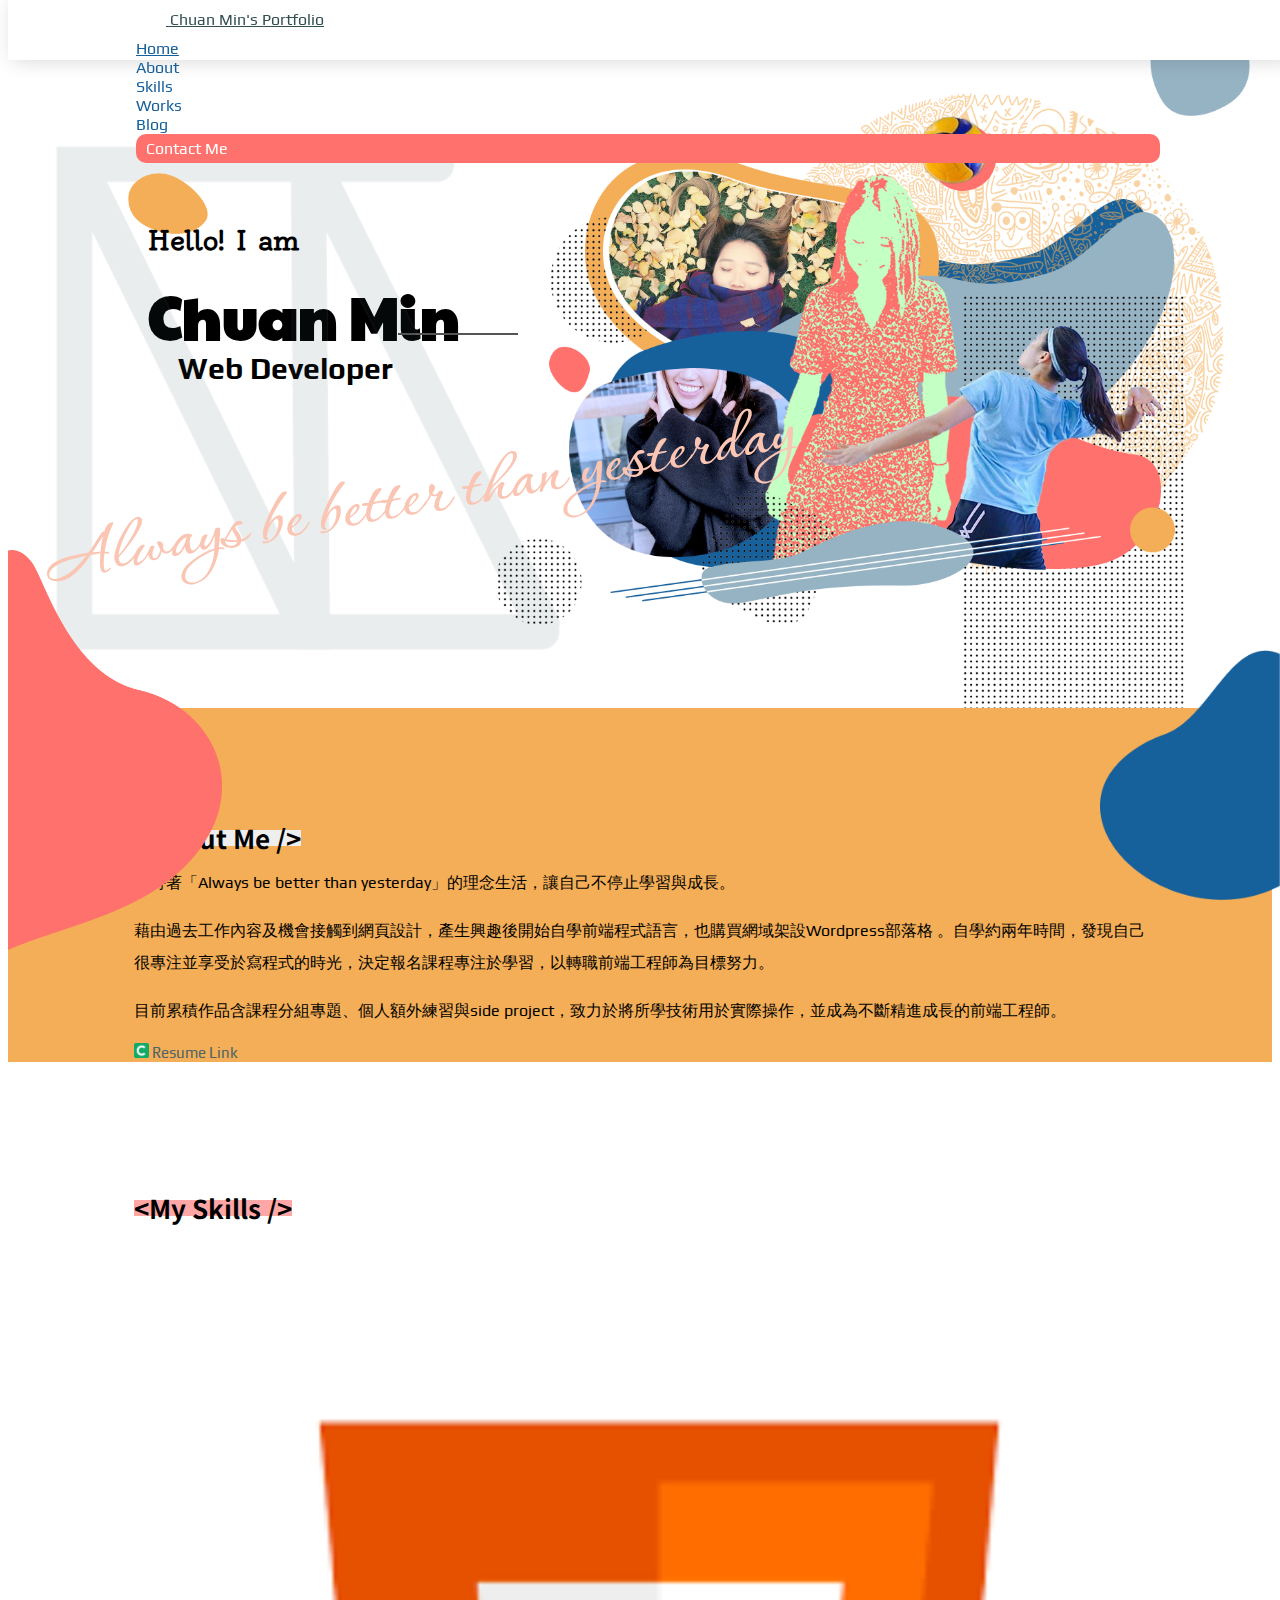
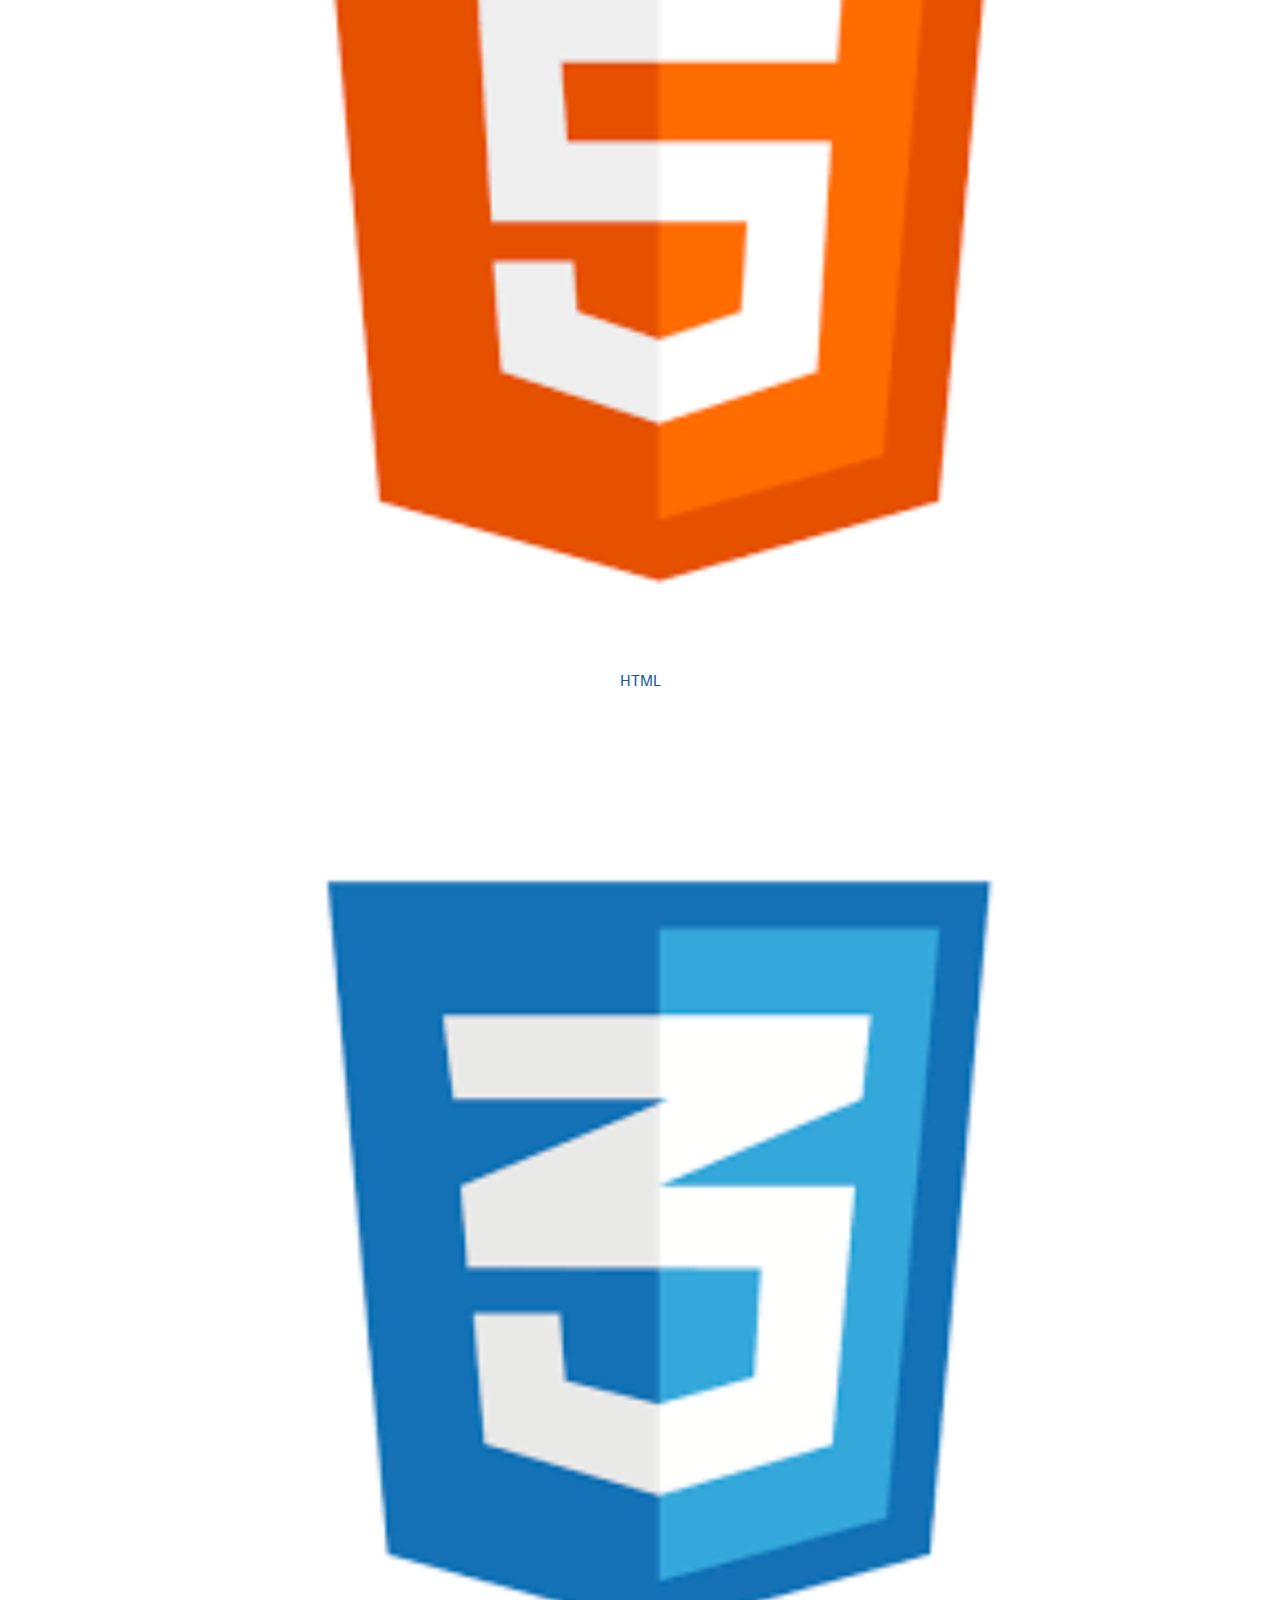
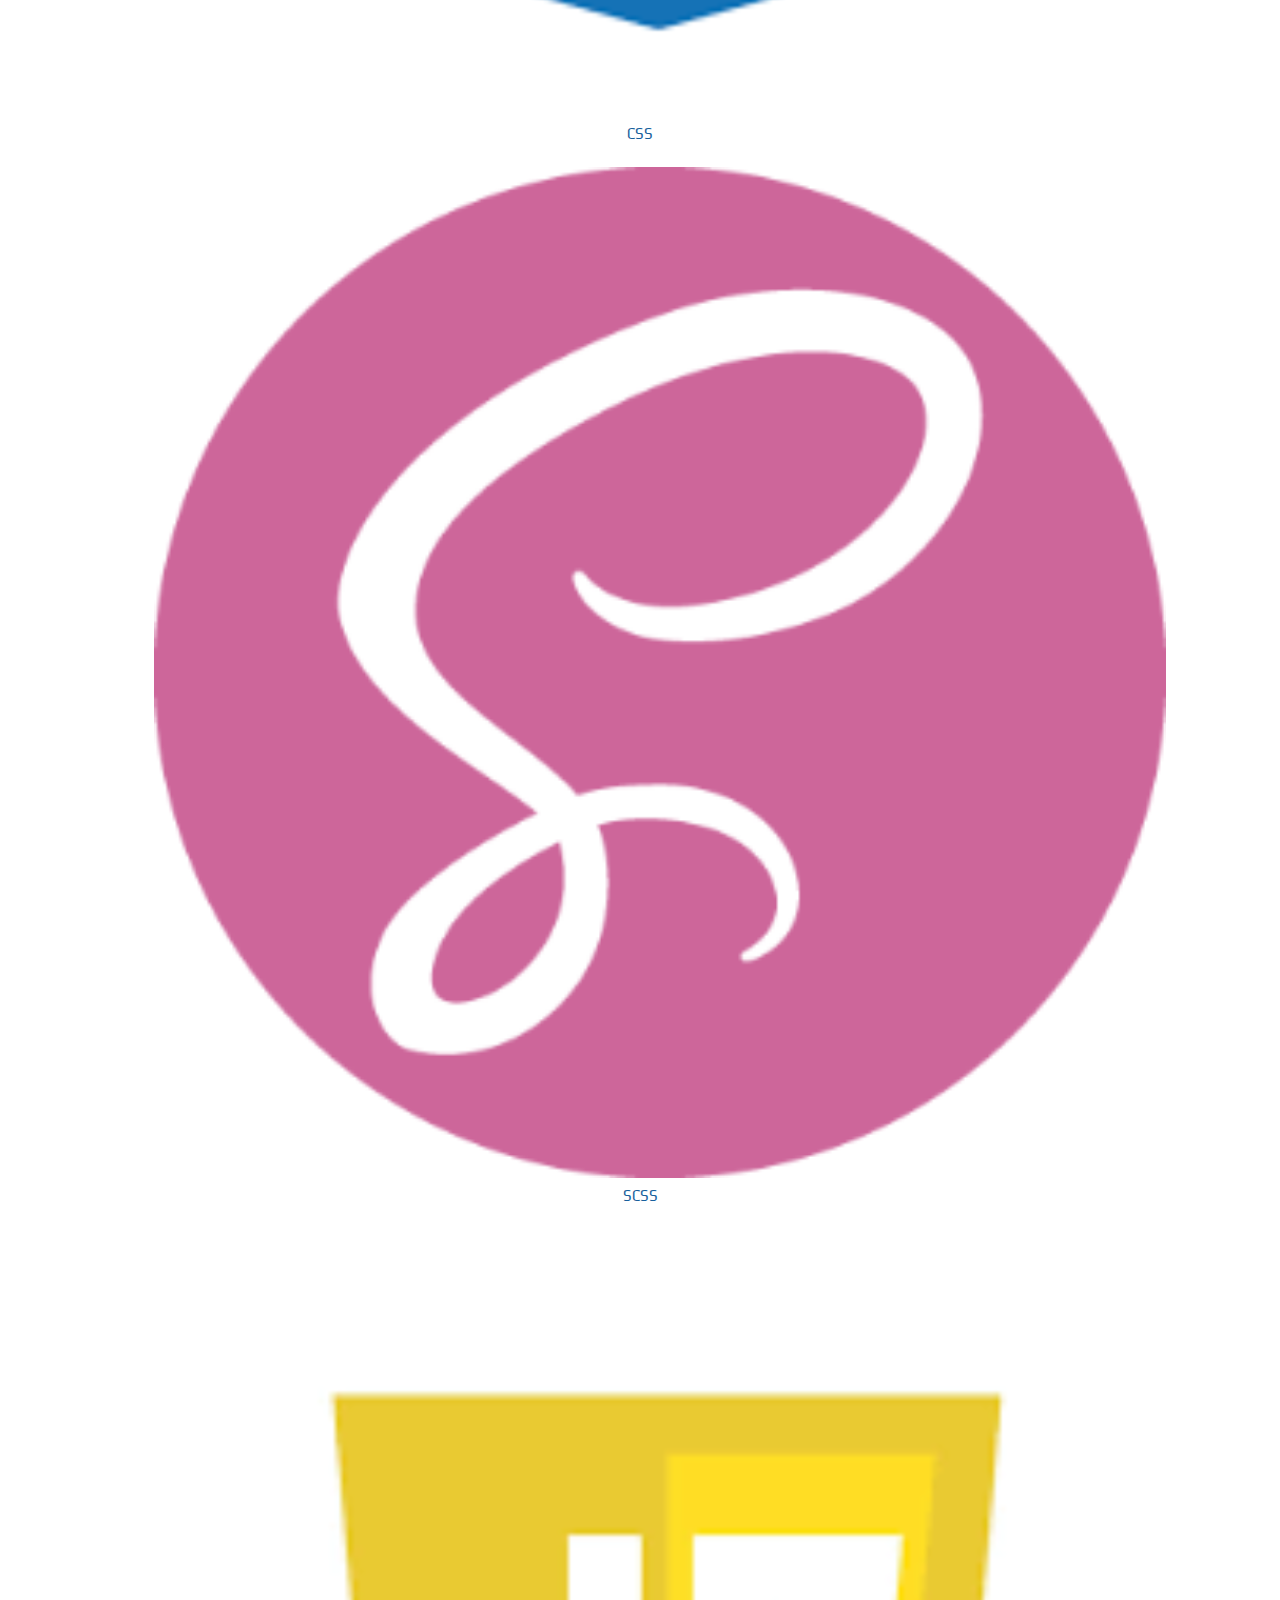
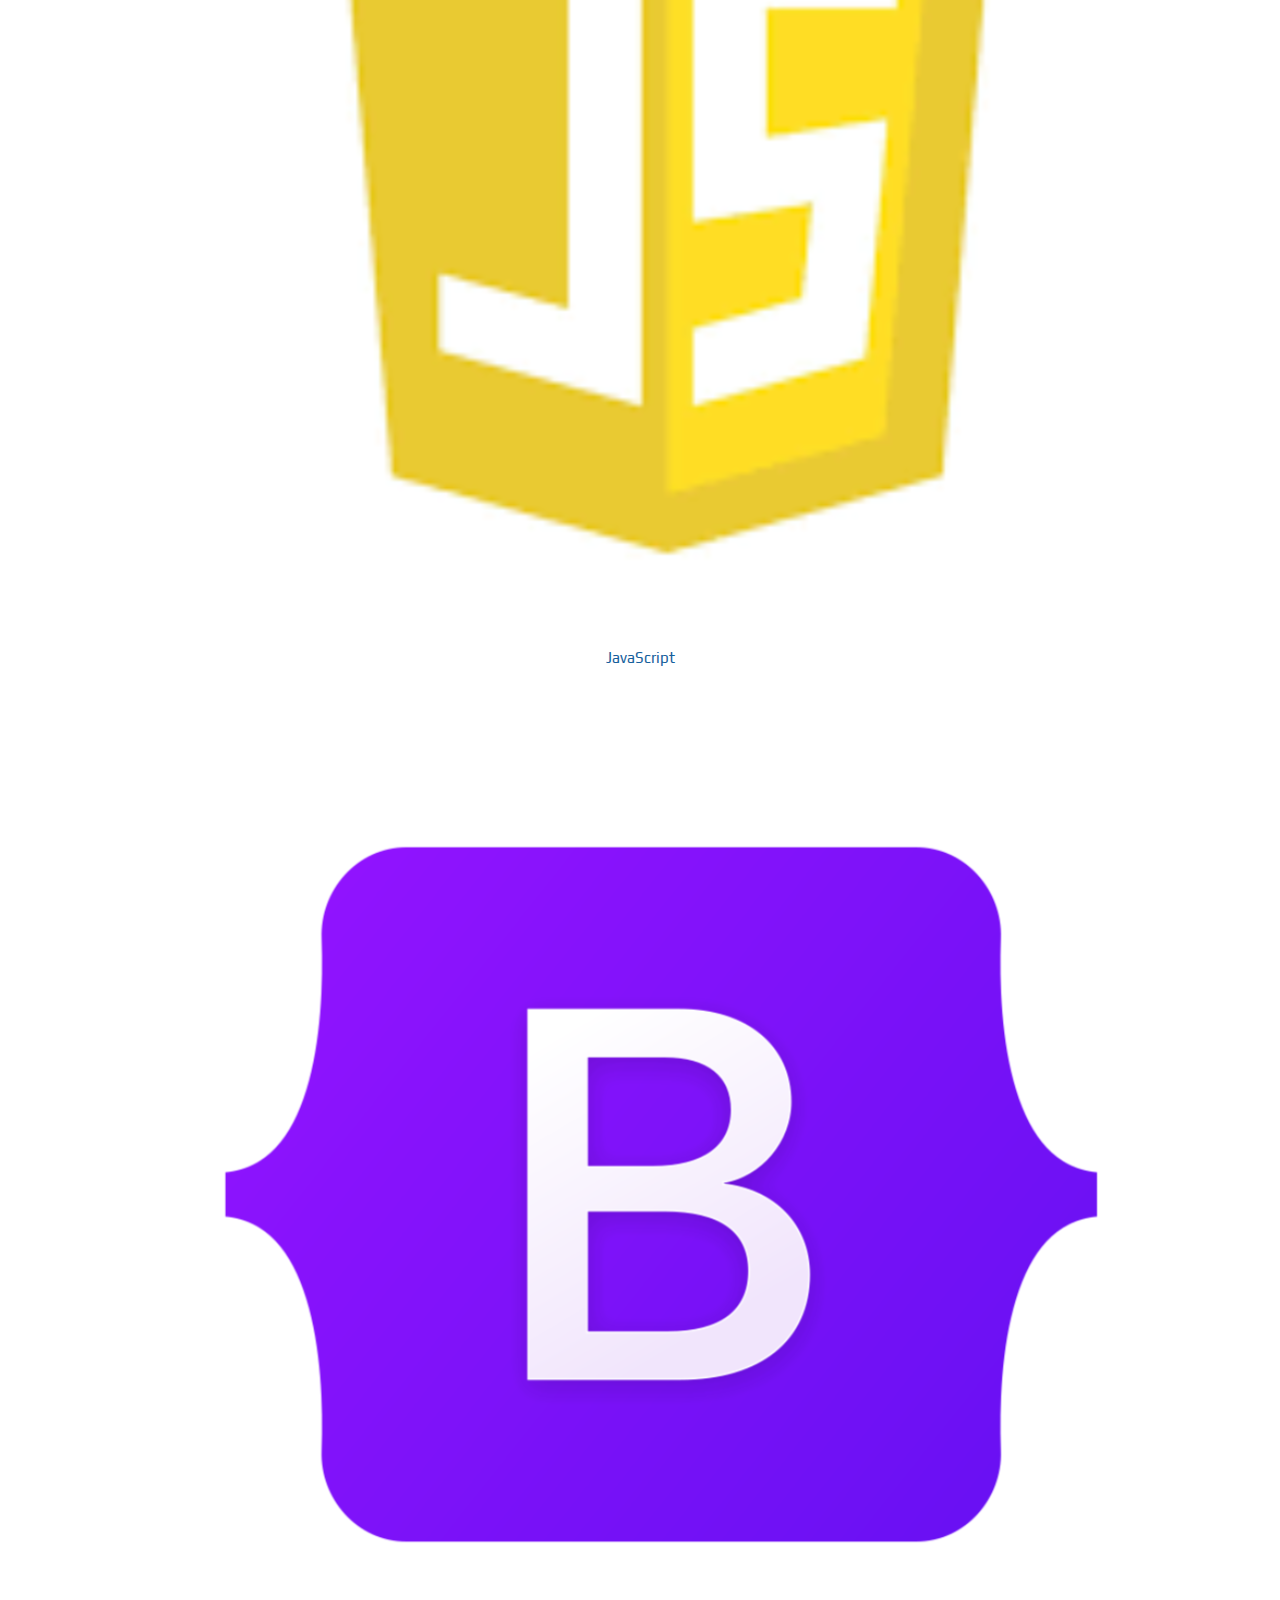
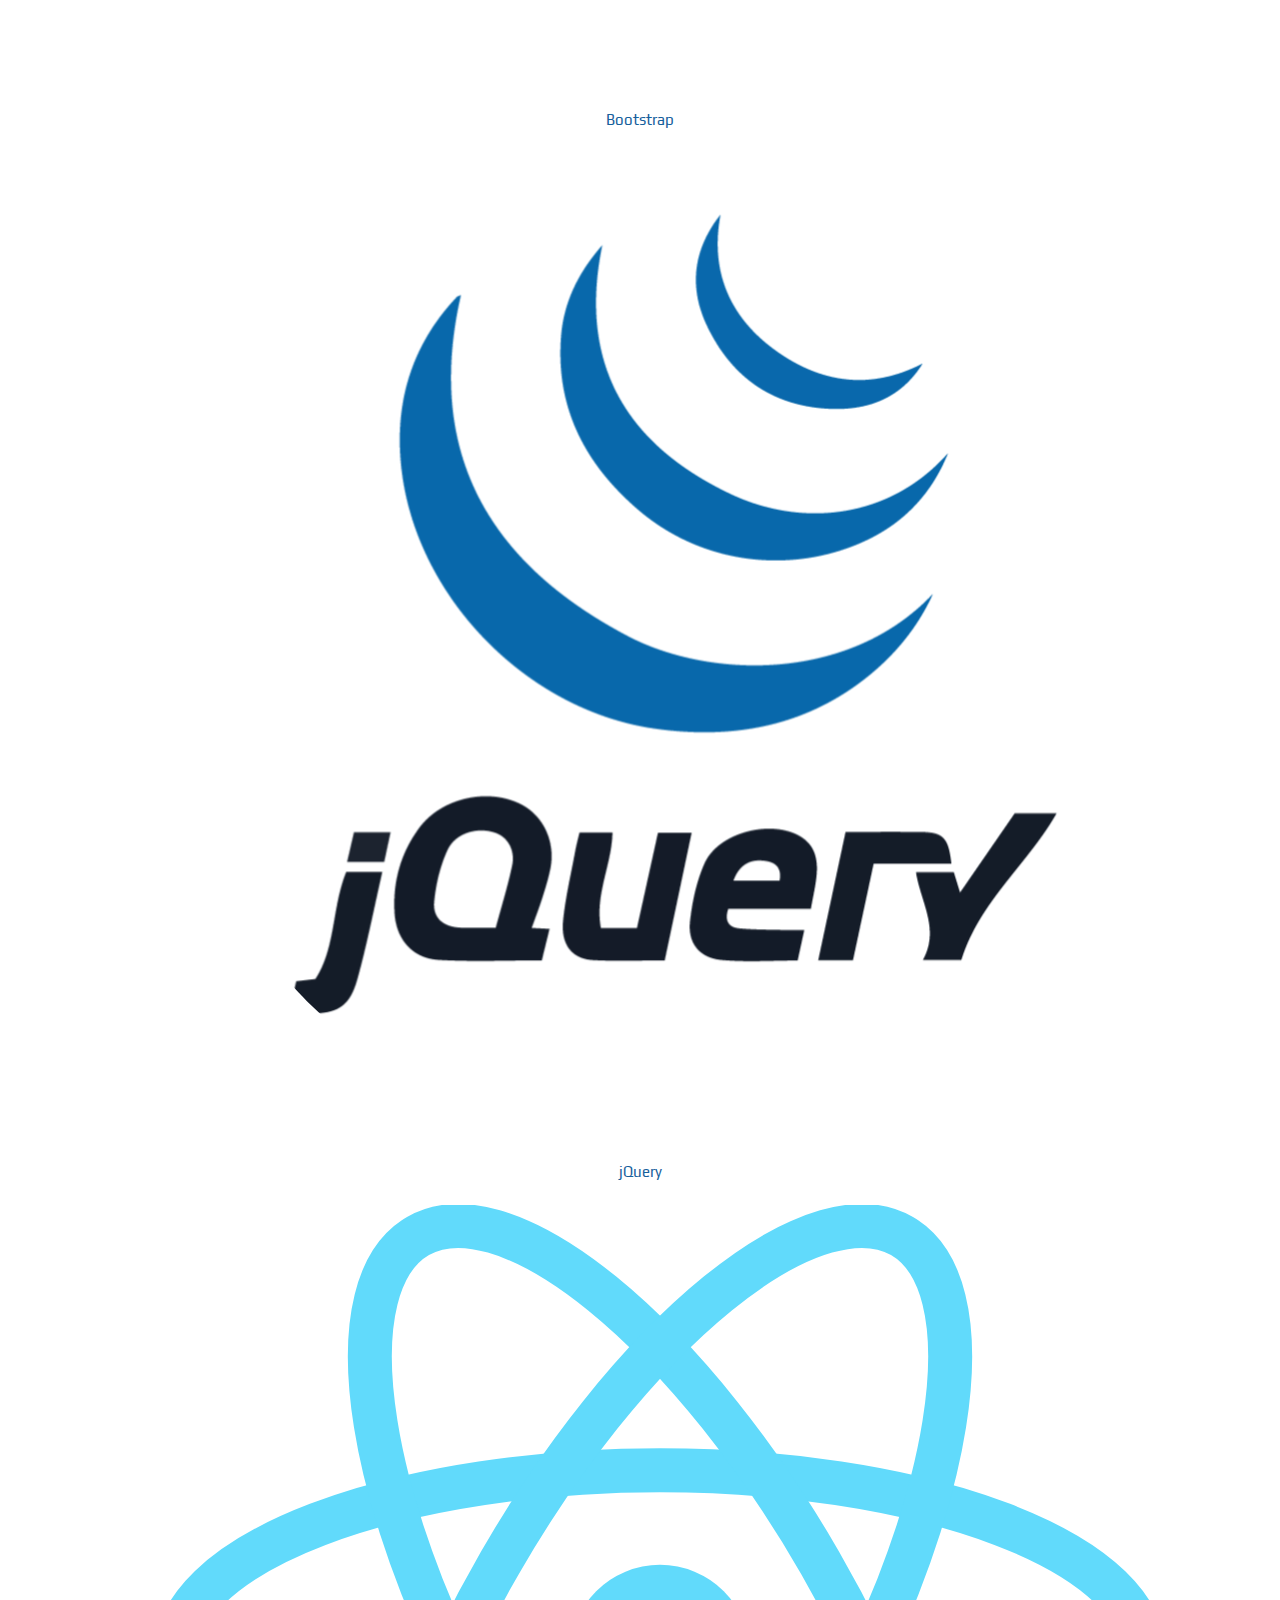
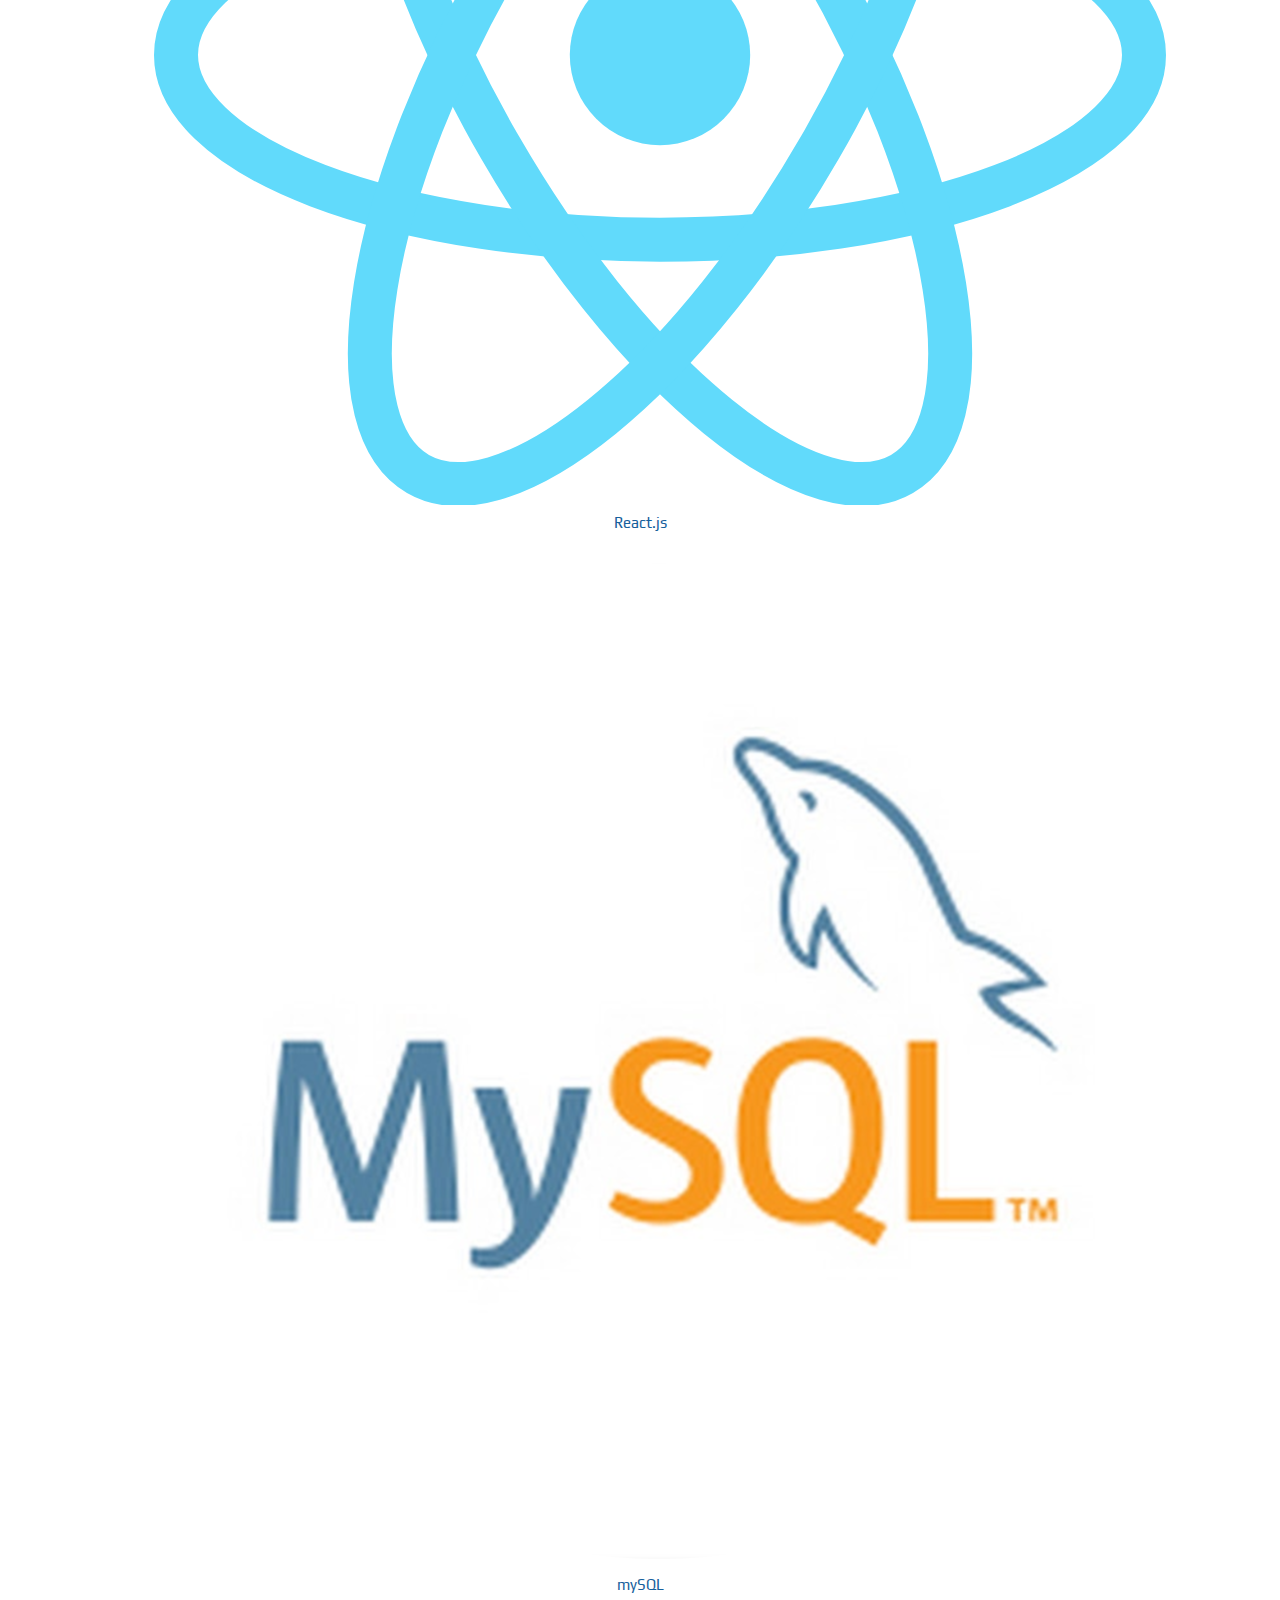
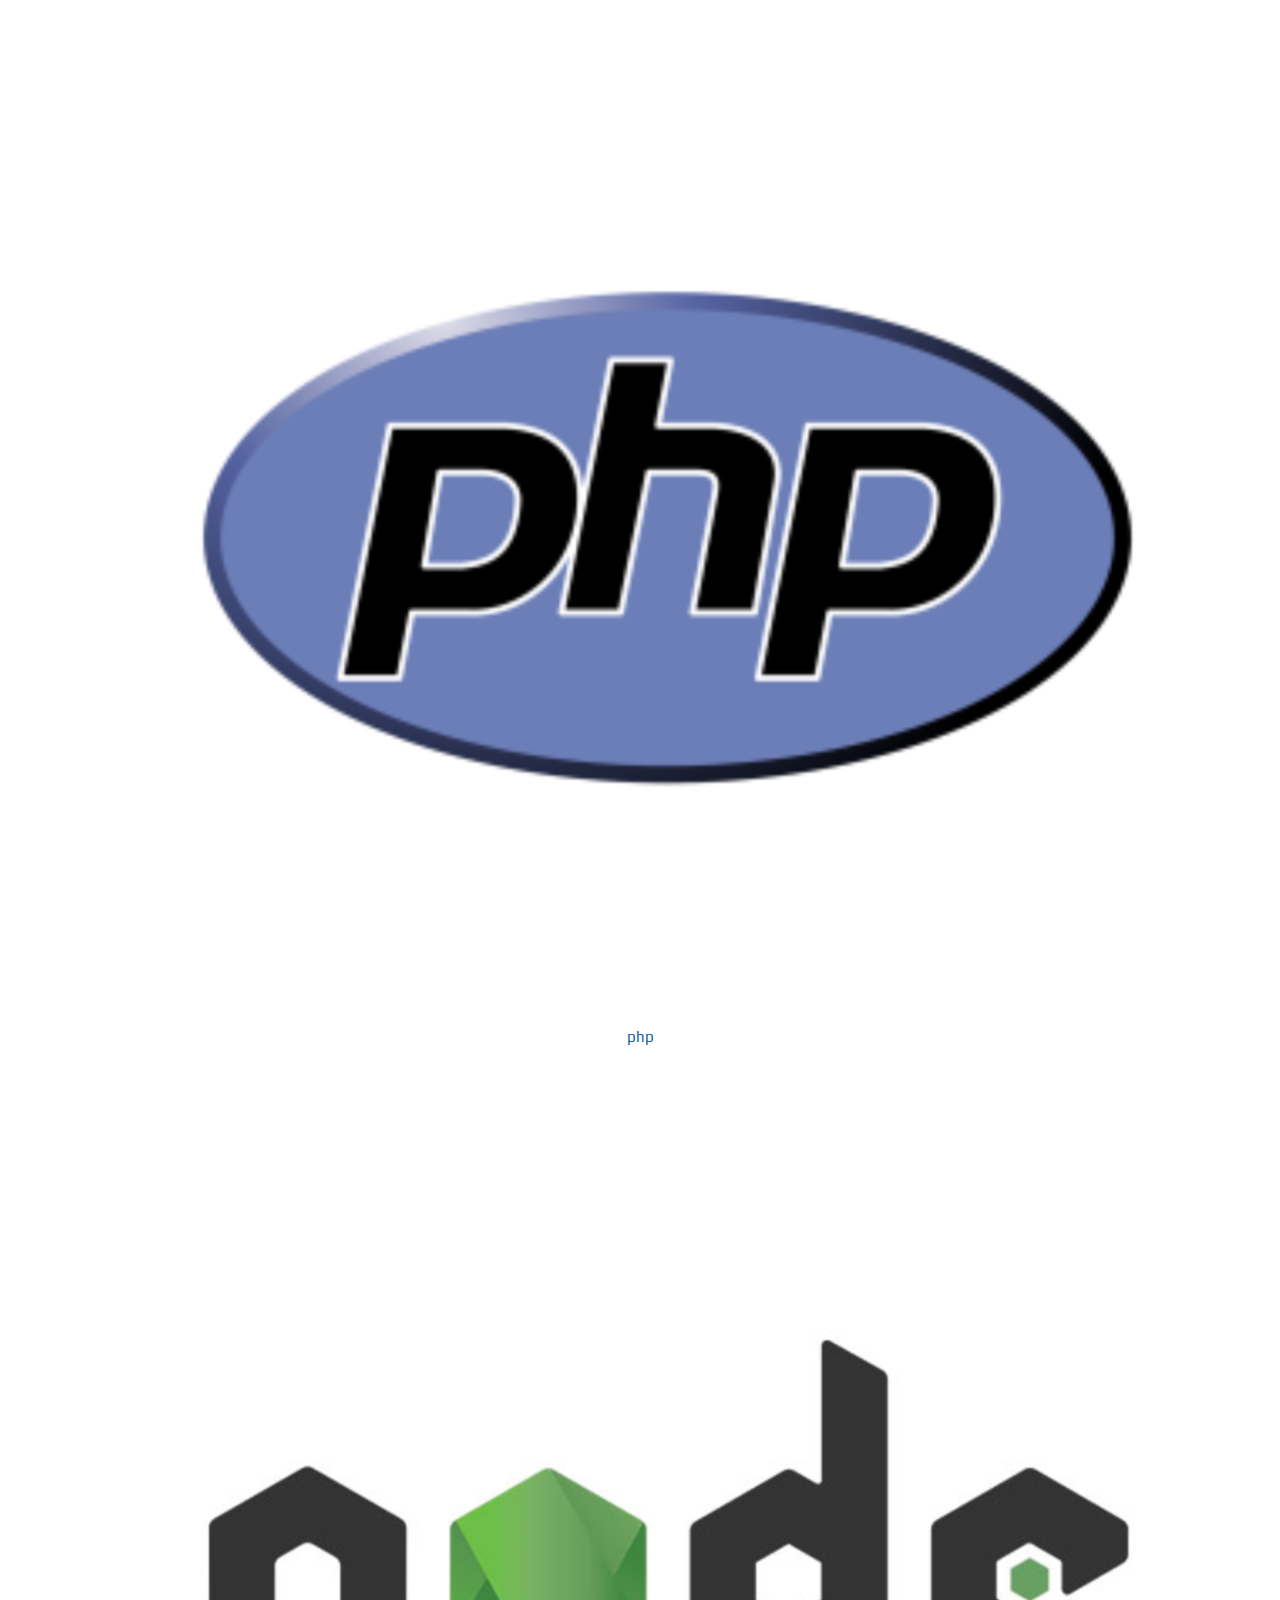
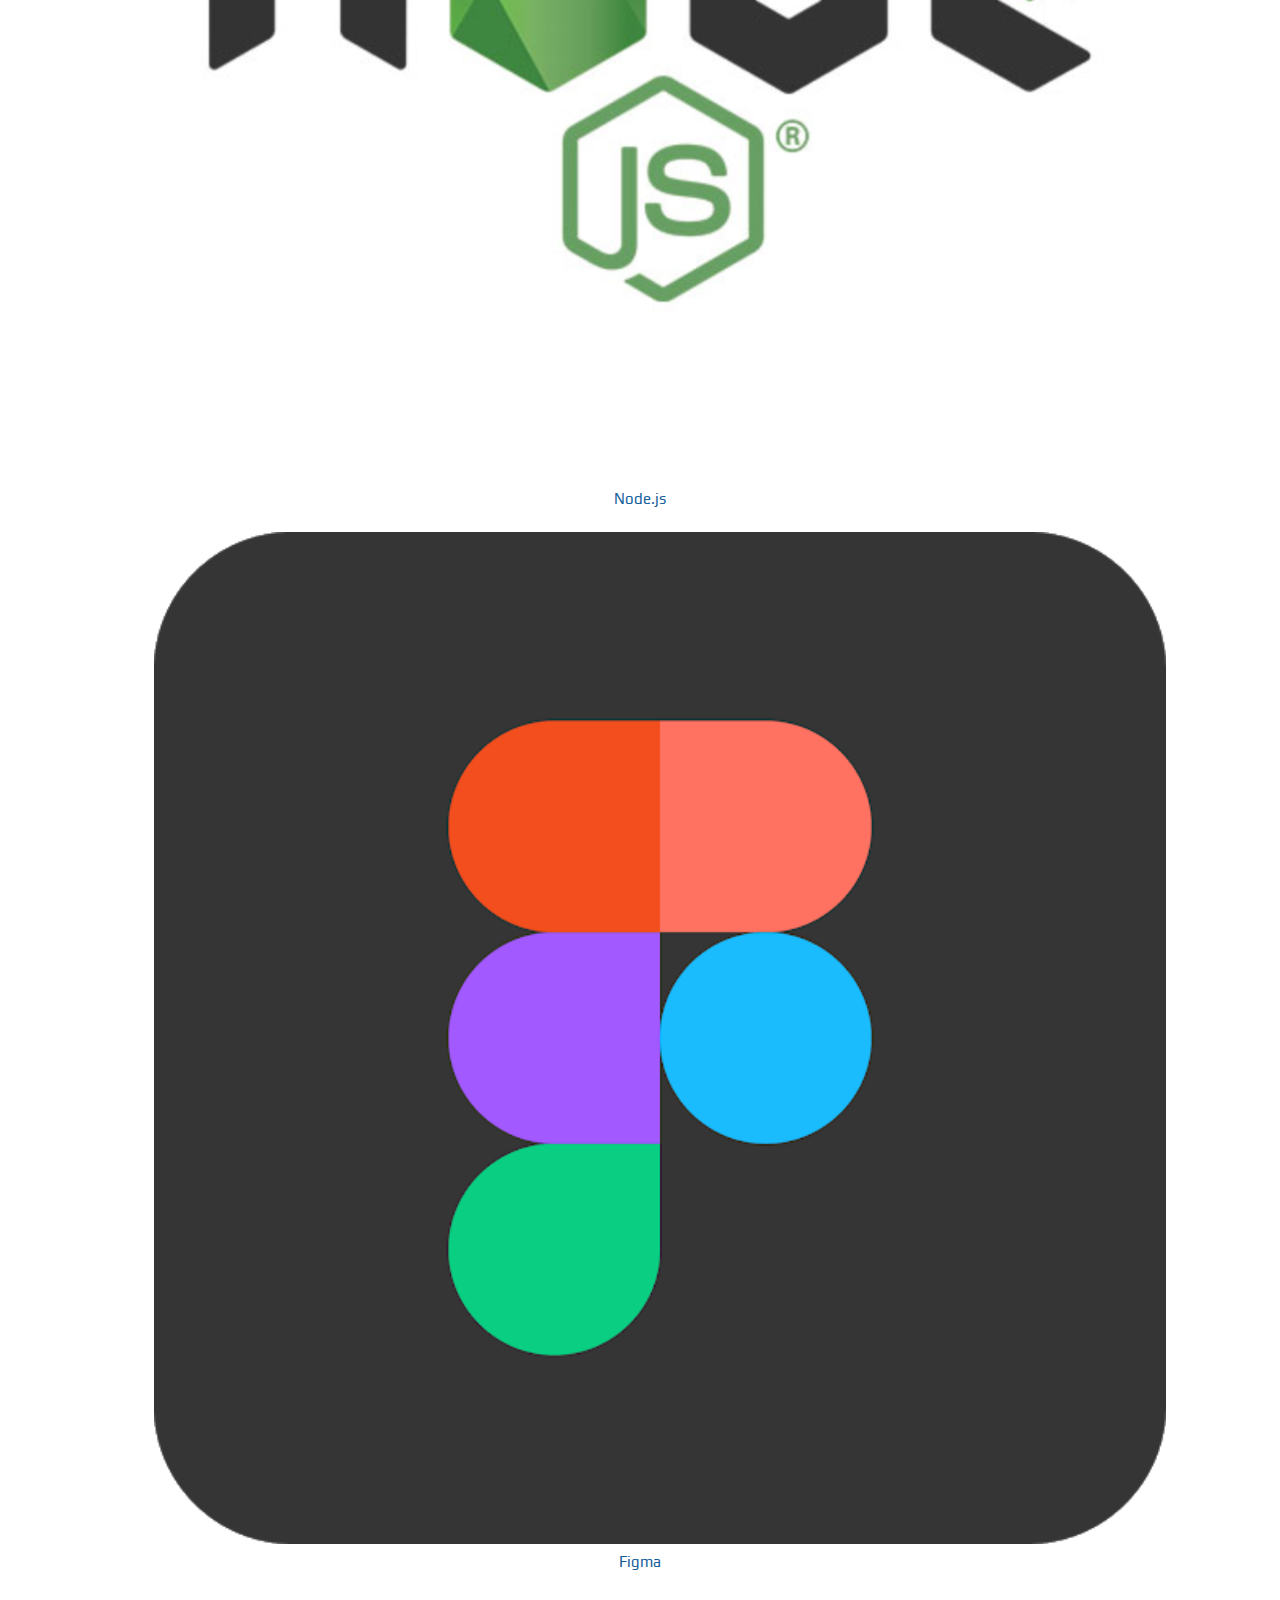
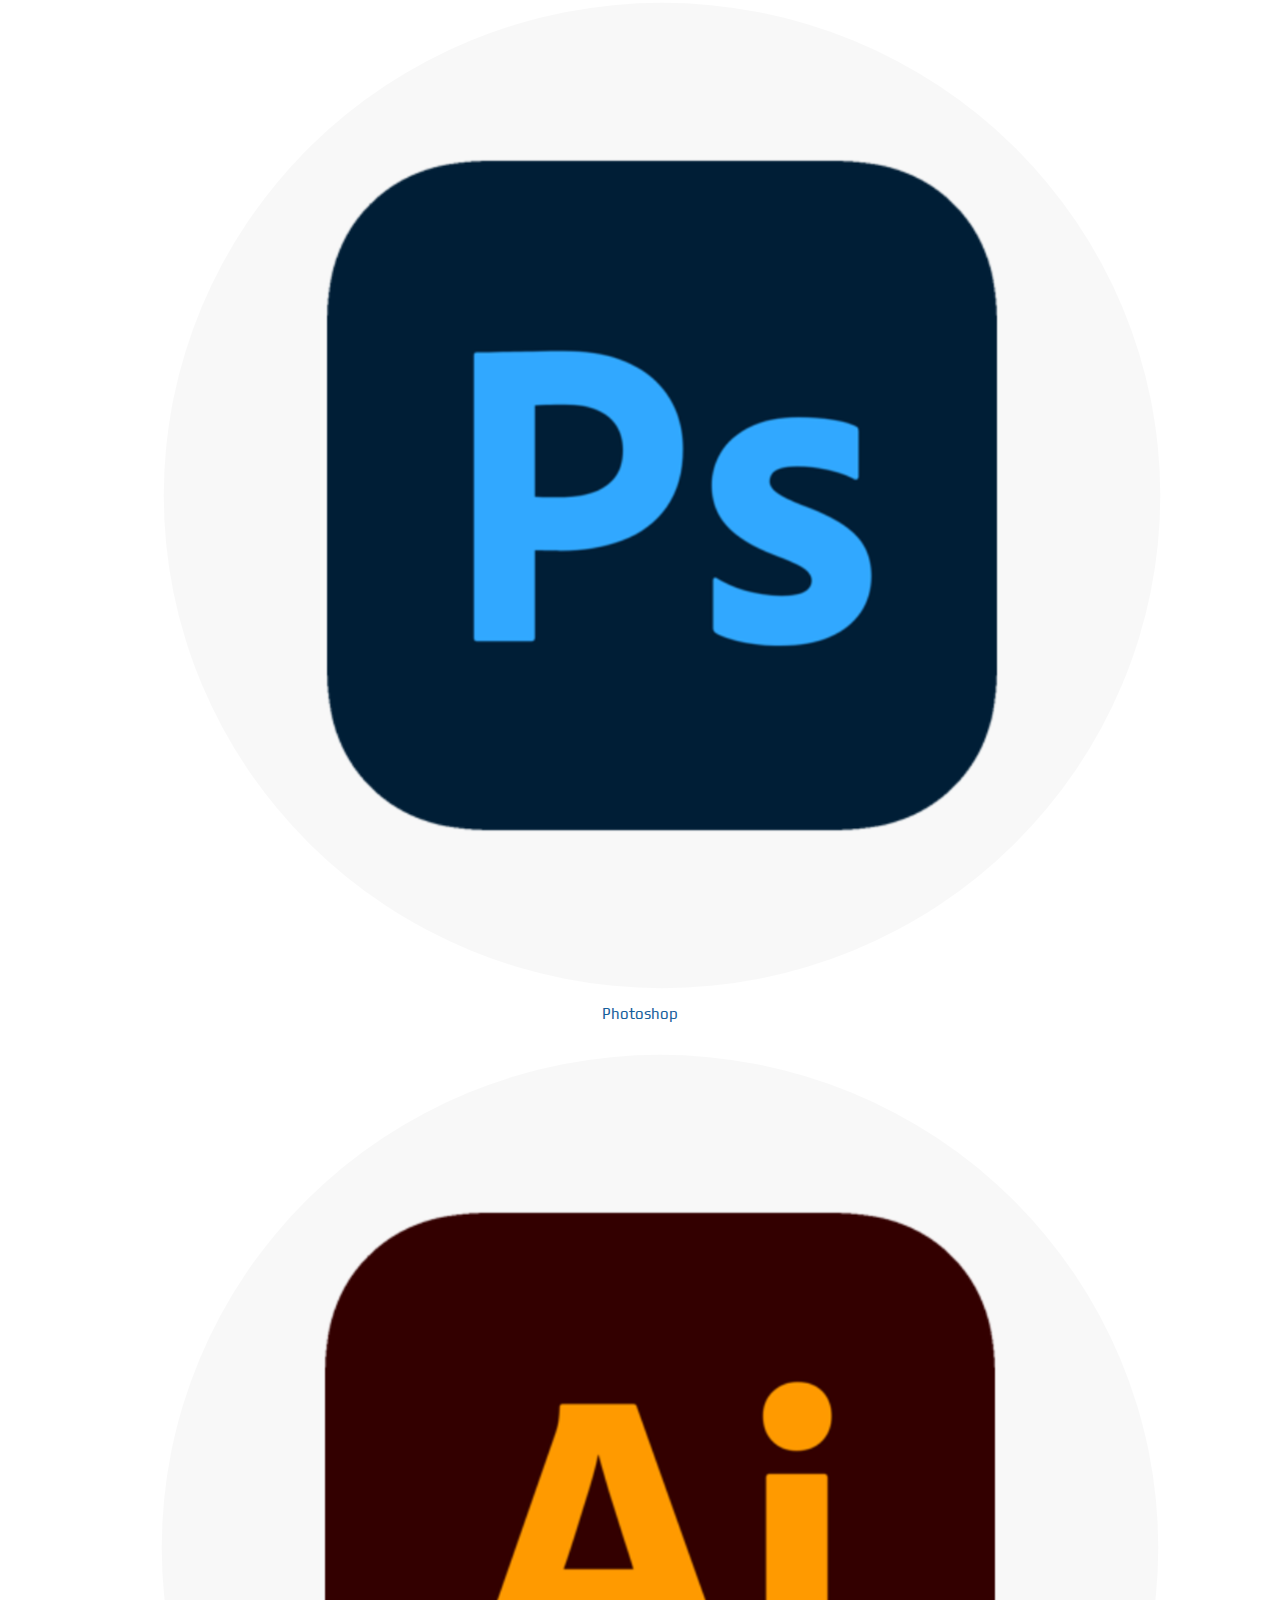
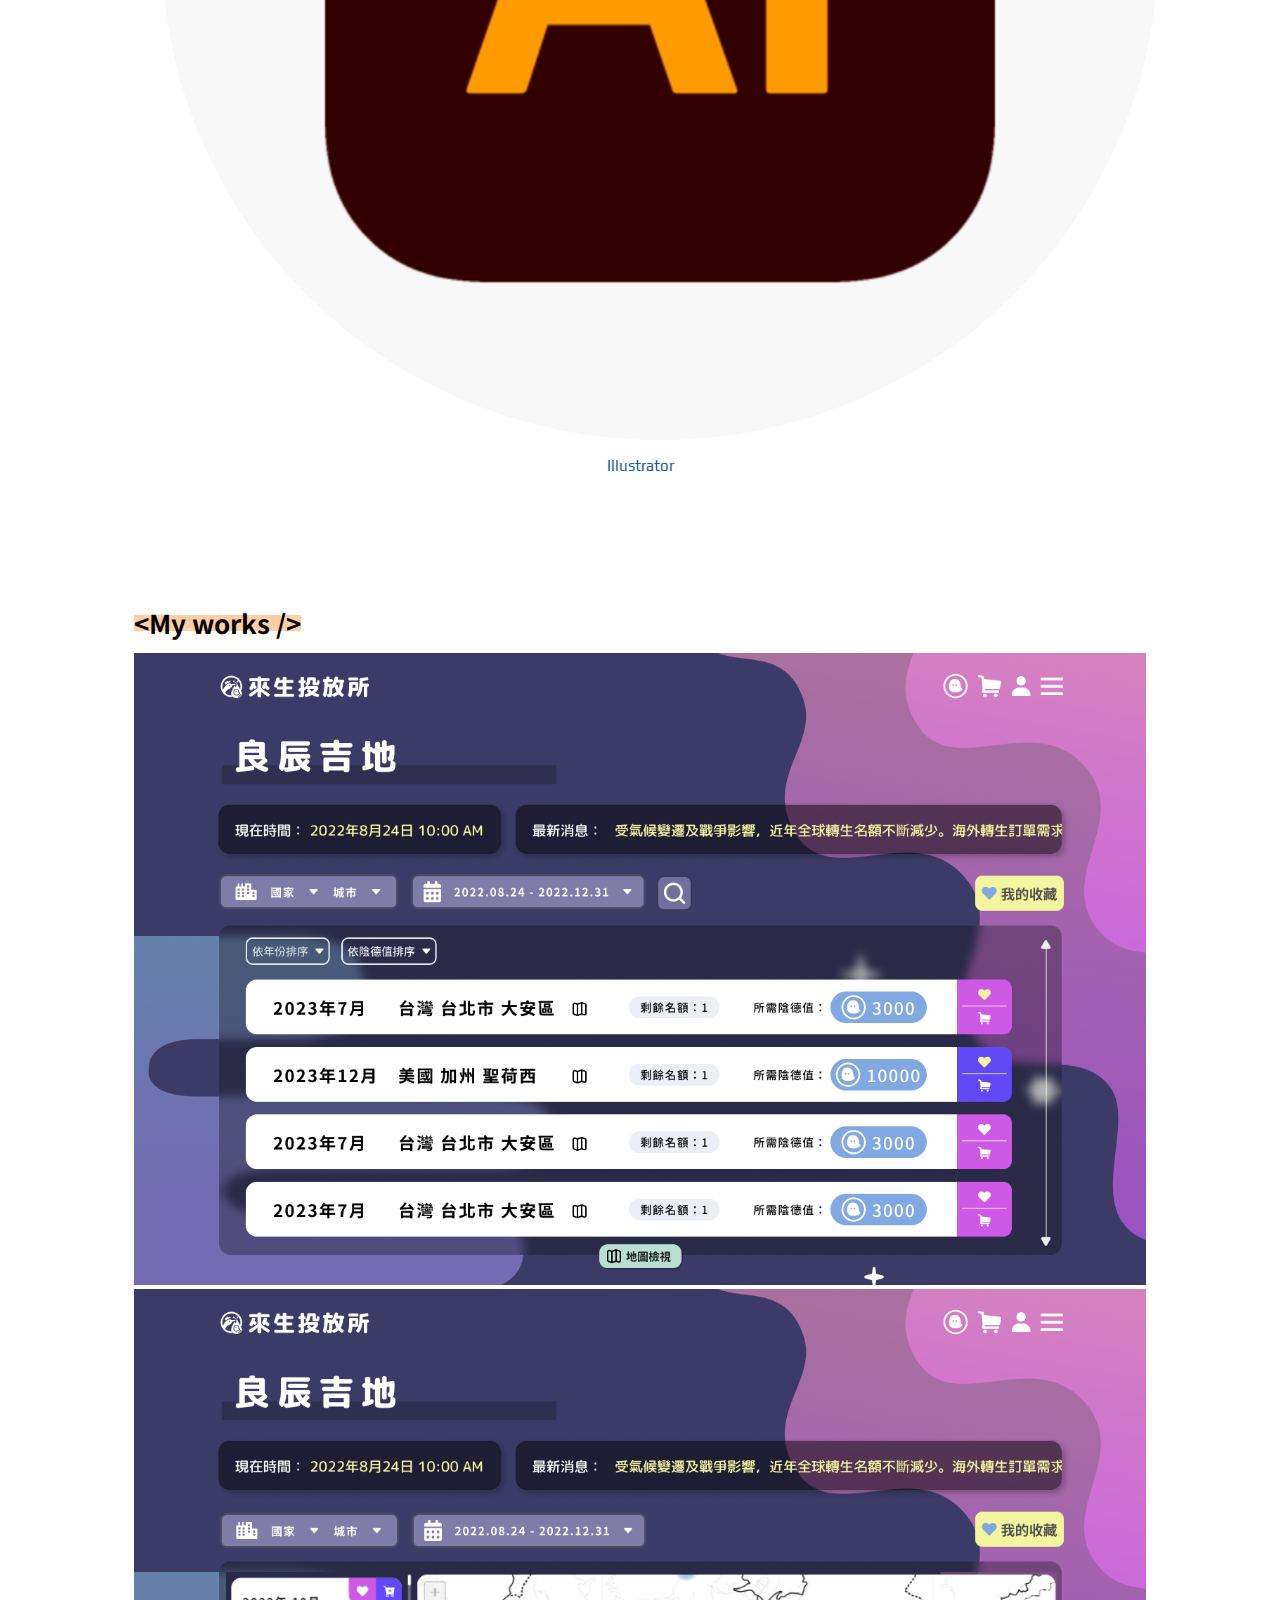
==== index.html @ 0f811a76 "rename" ====
<!DOCTYPE html>
<html lang="en">
    <head>
        <meta charset="UTF-8" />
        <meta http-equiv="X-UA-Compatible" content="IE=edge" />
        <meta name="viewport" content="width=device-width, initial-scale=1.0" />
        <title>CM Portfolio</title>

        <link rel="icon" type="image/x-icon" href="./imgs/ctheworld.png" />
        <!-- bootstrap -->
        <link
            href="https://cdn.jsdelivr.net/npm/bootstrap@5.1.3/dist/css/bootstrap.min.css"
            rel="stylesheet"
            integrity="sha384-1BmE4kWBq78iYhFldvKuhfTAU6auU8tT94WrHftjDbrCEXSU1oBoqyl2QvZ6jIW3"
            crossorigin="anonymous"
        />

        <!-- fontawesome -->
        <link
            rel="stylesheet"
            href="https://cdnjs.cloudflare.com/ajax/libs/font-awesome/6.1.1/css/all.min.css"
            integrity="sha512-KfkfwYDsLkIlwQp6LFnl8zNdLGxu9YAA1QvwINks4PhcElQSvqcyVLLD9aMhXd13uQjoXtEKNosOWaZqXgel0g=="
            crossorigin="anonymous"
            referrerpolicy="no-referrer"
        />

        <!-- googlefont -->
        <link rel="preconnect" href="https://fonts.googleapis.com" />
        <link rel="preconnect" href="https://fonts.gstatic.com" crossorigin />
        <link
            href="https://fonts.googleapis.com/css2?family=Noto+Sans+TC:wght@400;500;700&family=Oldenburg&family=Paytone+One&family=Play:wght@400;700&family=Corinthia:wght@400;700&display=swap"
            rel="stylesheet"
        />

        <link rel="stylesheet" href="./style.css" />
    </head>
    <body>
        <div id="loading" class="loading-layer">
            <div class="loading-img">
                <svg
                    version="1.1"
                    xmlns="http://www.w3.org/2000/svg"
                    xmlns:xlink="http://www.w3.org/1999/xlink"
                    x="0px"
                    y="0px"
                    width="100px"
                    height="100px"
                    viewBox="0 0 85.039 85.04"
                    enable-background="new 0 0 85.039 85.04"
                    xml:space="preserve"
                >
                    <path
                        id="cmlogo"
                        fill="none"
                        stroke="#354F53"
                        stroke-width="5"
                        stroke-linecap="round"
                        stroke-miterlimit="10"
                        d="M
                        60.711,9.389 9.433,9.389 9.433,75.65 75.606,75.65 	"
                    />
                    <path
                        id="cmlogo2"
                        fill="none"
                        stroke="#354F53"
                        stroke-width="5"
                        stroke-linecap="round"
                        stroke-linejoin="round"
                        stroke-miterlimit="10"
                        d="M
                        10.039,9.434 43.108,75.65 43.152,9.434 75.606,75.65 "
                    />
                </svg>
            </div>
        </div>
        <header class="position-relative">
            <!-- TODO: RWD navbar -->
            <nav class="mynavBar">
                <div
                    class="navBarContainer d-flex align-items-center justify-content-between"
                >
                    <div class="logo">
                        <a
                            href="#"
                            class="navbar-brand d-flex gap-2 align-items-center"
                        >
                            <img src="./ctheworld.png" alt="" width="30px" />
                            Chuan Min's Portfolio
                        </a>
                    </div>
                    <div class="nav-menu">
                        <ul class="d-flex align-items-center">
                            <li><a href="#main" class="active">Home</a></li>
                            <li><a href="#about">About</a></li>
                            <li><a href="#skills">Skills</a></li>
                            <li><a href="#works">Works</a></li>
                            <li>
                                <a
                                    href="https://ctheworldx.com/"
                                    target="_blank"
                                    >Blog</a
                                >
                            </li>
                            <li class="contact">
                                <a href="#contact">Contact Me</a>
                            </li>
                        </ul>
                    </div>
                </div>
            </nav>

            <div class="main-wrap pt-3" id="main">
                <div class="main-cover">
                    <div class="main-title">
                        <p>Hello! I am</p>
                        <h1>Chuan Min</h1>
                        <h4>Web Developer</h4>
                        <p class="quote">Always be better than yesterday</p>
                        <div class="seperateLine"></div>
                        <div class="under-hello"></div>
                    </div>
                    <div class="cm-logo"></div>
                </div>
            </div>
            <div class="skills-bg-rt"></div>
            <div class="under-nav"></div>
        </header>

        <section class="position-relative">
            <div class="bg-orange">
                <div class="section-container mt-4 pb-4" id="about">
                    <div
                        class="section-title-wrap d-flex justify-content-center"
                    >
                        <h2 class="section-title section-title-white">
                            &lt;About Me /&gt;
                        </h2>
                    </div>
                    <div class="my-4 col-12 about-p text-center">
                        秉持著「Always be better than
                        yesterday」的理念生活，讓自己不停止學習與成長。
                    </div>
                    <div class="mb-4 d-flex justify-content-center">
                        <div class="col-12 col-md-6 px-3">
                            <p class="about-p">
                                藉由過去工作內容及機會接觸到網頁設計，產生興趣後開始自學前端程式語言，也購買網域架設Wordpress部落格
                                。自學約兩年時間，發現自己很專注並享受於寫程式的時光，決定報名課程專注於學習，以轉職前端工程師為目標努力。
                            </p>
                        </div>
                        <div class="col-12 col-md-6 px-3">
                            <p class="about-p">
                                目前累積作品含課程分組專題、個人額外練習與side
                                project，致力於將所學技術用於實際操作，並成為不斷精進成長的前端工程師。
                            </p>
                            <p class="resumeLink text-end mt-4">
                                <a
                                    href="https://www.cakeresume.com/s--t9RHay94R-AJSA-P7ebJlQ--/chuanmin-liao"
                                    target="_blank"
                                >
                                    <img
                                        src="./imgs/cr-icon.png"
                                        alt="HTML"
                                        width="15px"
                                    />
                                    Resume Link
                                </a>
                            </p>
                        </div>
                    </div>
                </div>
            </div>

            <div class="section-container mt-4" id="skills">
                <div class="section-title-wrap d-flex justify-content-center">
                    <h2 class="section-title">&lt;My Skills /&gt;</h2>
                </div>
                <div class="skill-wrap my-2">
                    <div class="col-12 d-flex justify-content-center mt-3">
                        <div class="skill-img col-1">
                            <img
                                class="s-img"
                                src="./imgs/html.svg"
                                alt="HTML"
                            />
                            <figcaption>HTML</figcaption>
                        </div>
                        <div class="skill-img col-1">
                            <img class="s-img" src="./imgs/css.svg" alt="CSS" />
                            <figcaption>CSS</figcaption>
                        </div>
                        <div class="skill-img col-1">
                            <img
                                class="s-img"
                                src="./imgs/scss.png"
                                alt="SCSS"
                            />
                            <figcaption>SCSS</figcaption>
                        </div>
                        <div class="skill-img col-1">
                            <img
                                class="s-img"
                                src="./imgs/js.svg"
                                alt="JavaScript"
                            />
                            <figcaption>JavaScript</figcaption>
                        </div>
                        <div class="skill-img col-1">
                            <img
                                class="s-img"
                                src="./imgs/bs.svg"
                                alt="Bootstrap"
                            />
                            <figcaption>Bootstrap</figcaption>
                        </div>
                        <div class="skill-img col-1">
                            <img
                                class="s-img"
                                src="./imgs/jq.svg"
                                alt="jQuery"
                            />
                            <figcaption>jQuery</figcaption>
                        </div>
                        <div class="skill-img col-1">
                            <img
                                class="s-img"
                                src="./imgs/react.svg"
                                alt="React.js"
                            />
                            <figcaption>React.js</figcaption>
                        </div>
                        <div class="skill-img col-1">
                            <img
                                class="s-img"
                                src="./imgs/mySQL.svg"
                                alt="mySQL"
                            />
                            <figcaption>mySQL</figcaption>
                        </div>
                        <div class="skill-img col-1">
                            <img class="s-img" src="./imgs/php.svg" alt="php" />
                            <figcaption>php</figcaption>
                        </div>
                        <div class="skill-img col-1">
                            <img
                                class="s-img"
                                src="./imgs/node.svg"
                                alt="Node.js"
                            />
                            <figcaption>Node.js</figcaption>
                        </div>
                    </div>
                    <div class="col-12 d-flex justify-content-center mt-3">
                        <div class="skill-img col-1">
                            <img
                                class="s-img"
                                src="./imgs/figma.png"
                                alt="Figma"
                            />
                            <figcaption>Figma</figcaption>
                        </div>
                        <div class="skill-img col-1">
                            <img
                                class="s-img"
                                src="./imgs/ps.svg"
                                alt="Photoshop"
                            />
                            <figcaption>Photoshop</figcaption>
                        </div>
                        <div class="skill-img col-1">
                            <img
                                class="s-img"
                                src="./imgs/ai.svg"
                                alt="Illustrator"
                            />
                            <figcaption>Illustrator</figcaption>
                        </div>
                    </div>
                </div>
            </div>

            <div class="skills-bg-left"></div>

            <div class="section-container mt-4" id="works">
                <div class="section-title-wrap d-flex justify-content-center">
                    <h2 class="section-title" style="background-color: #ffcea6">
                        &lt;My works /&gt;
                    </h2>
                </div>
                <div class="work-wrap my-3">
                    <div class="work-card d-flex my-5">
                        <div class="codepen-wrap col-md-8 col-12">
                            <div class="d-flex p-2 flex-wrap">
                                <div class="place-imgs col-6 p-2">
                                    <img
                                        src="./imgs/place.png"
                                        alt=""
                                        width="100%"
                                    />
                                </div>
                                <div class="place-imgs col-6 p-2">
                                    <img
                                        src="./imgs/place-map.png"
                                        alt=""
                                        width="100%"
                                    />
                                </div>
                                <div class="place-imgs col-6 p-2">
                                    <img
                                        src="./imgs/reborn-cart.png"
                                        alt=""
                                        width="100%"
                                    />
                                </div>
                                <div class="place-imgs col-6 p-2">
                                    <img
                                        src="./imgs/mainpage.JPG"
                                        alt=""
                                        width="100%"
                                    />
                                </div>
                            </div>
                        </div>
                        <div
                            class="work-info col-md-4 col-12 d-flex flex-column justify-content-end gap-2"
                        >
                            <div>
                                <h6 class="work-title">專題：來生投放所</h6>
                                <p class="work-title-e">
                                    Team Project: Here After
                                </p>
                                <div class="work-hash">
                                    <span>#React</span>
                                    <span>#SCSS</span>
                                    <span>#JavaScript</span>
                                    <span>#Leaflet</span>
                                    <span>#SVG</span>
                                    <span>#MySQL</span>
                                    <span>#Node.js</span>
                                    <span>#PHP</span>
                                </div>
                                <p></p>
                            </div>
                            <!-- <div class="work-links mt-3">
                                <a
                                    href=""
                                    target="_blank"
                                    class="d-flex justify-content-end align-items-center"
                                >
                                    <img
                                        src="./imgs/yt-icon.png"
                                        alt=""
                                        width="25px"
                                        class="pe-1"
                                    />
                                    Demo video
                                </a>
                            </div> -->
                        </div>
                    </div>
                    <div class="work-card d-flex my-5 flex-row-reverse">
                        <div class="codepen-wrap col-md-8 col-12">
                            <div
                                class="d-flex p-2 flex-wrap align-items-center"
                            >
                                <div class="place-imgs col-md-8 p-2">
                                    <img
                                        src="./imgs/scoreCounter.JPG"
                                        alt=""
                                        width="100%"
                                    />
                                </div>
                                <div class="place-imgs col-md-4 p-2">
                                    <img
                                        src="./imgs/scoreCounter-3.JPG"
                                        alt=""
                                        width="100%"
                                    />
                                </div>
                                <div class="place-imgs col-md-8 p-2">
                                    <img
                                        src="./imgs/scoreCounter-2.JPG"
                                        alt=""
                                        width="100%"
                                    />
                                </div>
                                <div class="place-imgs col-md-4 p-2">
                                    <img
                                        src="./imgs/scoreCounter-4.JPG"
                                        alt=""
                                        width="100%"
                                    />
                                </div>
                            </div>
                        </div>
                        <div
                            class="work-info col-md-4 col-12 d-flex flex-column justify-content-end gap-2"
                        >
                            <div>
                                <h6 class="work-title">比賽計分板</h6>
                                <p class="work-title-e">
                                    Side-Project: webScoreBoard
                                </p>
                                <div class="work-hash">
                                    <span>#HTML</span>
                                    <span>#CSS</span>
                                    <span>#JavaScript</span>
                                </div>
                            </div>
                            <div class="work-links mt-3">
                                <a
                                    href="https://github.com/chuanmin13/scoreCounter"
                                    target="_blank"
                                    class="d-flex justify-content-end align-items-center"
                                >
                                    <img
                                        src="./imgs/GitHub-Mark.png"
                                        alt=""
                                        width="30px"
                                    />
                                    Github repo
                                </a>
                            </div>
                        </div>
                    </div>
                    <div class="work-card d-flex my-5">
                        <div class="codepen-wrap col-md-8 col-12">
                            <div class="d-flex p-2 flex-wrap">
                                <div class="place-imgs col-6 p-2">
                                    <img
                                        src="./imgs/hpQuiz.JPG"
                                        alt=""
                                        width="100%"
                                    />
                                </div>
                                <div class="place-imgs col-6 p-2">
                                    <img
                                        src="./imgs/hpQuiz-2.JPG"
                                        alt=""
                                        width="100%"
                                    />
                                </div>
                            </div>
                        </div>
                        <div
                            class="work-info col-md-4 col-12 d-flex flex-column justify-content-end gap-2"
                        >
                            <div>
                                <h6 class="work-title">哈利波特問答</h6>
                                <p class="work-title-e">Harry Potter Quiz</p>
                                <div class="work-hash">
                                    <span>#React</span>
                                    <span>#CSS</span>
                                    <span>#JavaScript</span>
                                </div>
                            </div>
                            <div class="work-links mt-3">
                                <a
                                    href="https://github.com/chuanmin13/hpquiz-app"
                                    target="_blank"
                                    class="d-flex justify-content-end align-items-center"
                                >
                                    <img
                                        src="./imgs/GitHub-Mark.png"
                                        alt=""
                                        width="30px"
                                    />
                                    Github repo
                                </a>
                            </div>
                        </div>
                    </div>
                    <div class="work-card d-flex my-5 flex-row-reverse">
                        <div class="codepen-wrap col-md-8 col-12">
                            <p
                                class="codepen"
                                data-height="400"
                                data-zoom="0.5"
                                data-theme-id="dark"
                                data-default-tab="html,result"
                                data-slug-hash="GRQVWOX"
                                data-user="chuanmin13"
                                style="
                                    height: 400px;
                                    box-sizing: border-box;
                                    display: flex;
                                    align-items: center;
                                    justify-content: center;
                                    border: 2px solid;
                                    margin: 1em 0;
                                    padding: 1em;
                                "
                            >
                                <span
                                    >See the Pen
                                    <a
                                        href="https://codepen.io/chuanmin13/pen/GRQVWOX"
                                    >
                                        Random Gradient Background</a
                                    >
                                    by chuanmin13 (<a
                                        href="https://codepen.io/chuanmin13"
                                        >@chuanmin13</a
                                    >) on
                                    <a href="https://codepen.io">CodePen</a
                                    >.</span
                                >
                            </p>
                        </div>
                        <div
                            class="work-info col-md-4 col-12 d-flex flex-column justify-content-end gap-2"
                        >
                            <div>
                                <h6 class="work-title">隨機漸層背景</h6>
                                <p class="work-title-e">
                                    Random Gradiant Background
                                </p>
                                <div class="work-hash">
                                    <span>#HTML</span>
                                    <span>#CSS</span>
                                    <span>#JavaScript</span>
                                </div>
                            </div>
                            <div class="work-links mt-3">
                                <a
                                    href="https://github.com/chuanmin13/gradientBackground.git"
                                    target="_blank"
                                    class="d-flex justify-content-end align-items-center"
                                >
                                    <img
                                        src="./imgs/GitHub-Mark.png"
                                        alt=""
                                        width="30px"
                                    />
                                    Github repo
                                </a>
                            </div>
                        </div>
                    </div>
                    <div class="work-card d-flex my-5">
                        <div class="codepen-wrap col-md-8 col-12">
                            <p
                                class="codepen"
                                data-height="400"
                                data-zoom="0.5"
                                data-theme-id="dark"
                                data-default-tab="html,result"
                                data-slug-hash="VwQopoE"
                                data-user="chuanmin13"
                                style="
                                    height: 400px;
                                    box-sizing: border-box;
                                    display: flex;
                                    align-items: center;
                                    justify-content: center;
                                    border: 2px solid;
                                    margin: 1em 0;
                                    padding: 1em;
                                "
                            >
                                <span
                                    >See the Pen
                                    <a
                                        href="https://codepen.io/chuanmin13/pen/VwQopoE"
                                    >
                                        Hamburger Effects</a
                                    >
                                    by chuanmin13 (<a
                                        href="https://codepen.io/chuanmin13"
                                        >@chuanmin13</a
                                    >) on
                                    <a href="https://codepen.io">CodePen</a
                                    >.</span
                                >
                            </p>
                        </div>
                        <div
                            class="work-info col-md-4 col-12 d-flex flex-column justify-content-end gap-2"
                        >
                            <div>
                                <h6 class="work-title">選單漢堡動畫</h6>
                                <p class="work-title-e">Hamburger Effects</p>
                                <div class="work-hash">
                                    <span>#HTML</span>
                                    <span>#CSS</span>
                                    <span>#JavaScript</span>
                                </div>
                            </div>
                            <div class="work-links mt-3">
                                <a
                                    href="https://github.com/chuanmin13/hamburger_effects.git"
                                    target="_blank"
                                    class="d-flex justify-content-end align-items-center"
                                >
                                    <img
                                        src="./GitHub-Mark.png"
                                        alt=""
                                        width="30px"
                                    />
                                    Github repo
                                </a>
                            </div>
                        </div>
                    </div>
                </div>
                <div class="work-wrap d-flex gap-5">
                    <div class="work-card my-5 col-12 col-md-6">
                        <div class="works-list-wrap">
                            <div
                                class="list-header d-flex align-items-start justify-content-between"
                            >
                                <div class="col-6">
                                    <h5 class="work-title">切版練習</h5>
                                    <p class="work-title-e">Layout Practice</p>
                                </div>
                                <p
                                    class="work-hash d-flex flex-wrap justify-content-end"
                                >
                                    <span>#HTML</span>
                                    <span>#CSS</span>
                                    <span>#JavaScript</span>
                                </p>
                            </div>
                            <ul class="pb-3 border-bottom">
                                <li>
                                    女人迷官網首頁 Womany
                                    <a href="" target="_blank">
                                        <img
                                            src="./imgs/GitHub-Mark.png"
                                            alt=""
                                            width="20px"
                                        />
                                    </a>
                                </li>
                                <li>日本 Seki 事務所</li>
                            </ul>
                            <ul class="pt-3">
                                <li>
                                    Blog: 前端學習筆記
                                    <a
                                        href="https://ctheworldx.com/"
                                        target="_blank"
                                    >
                                        <img
                                            src="./imgs/wp-icon.png"
                                            alt=""
                                            width="20px"
                                        />
                                    </a>
                                </li>
                            </ul>
                        </div>
                    </div>
                    <div class="work-card my-5 col-12 col-md-6">
                        <div class="works-list-wrap">
                            <div
                                class="list-header d-flex align-items-start justify-content-between"
                            >
                                <div class="col-6">
                                    <h5 class="work-title">其他練習</h5>
                                    <p class="work-title-e">Web Developement</p>
                                </div>
                                <p
                                    class="work-hash d-flex flex-wrap justify-content-end"
                                >
                                    <span>#HTML</span>
                                    <span>#CSS</span>
                                    <span>#JavaScript</span>
                                    <span>#jQuery</span>
                                </p>
                            </div>
                            <ul>
                                <li>倒數 Countdown Timers</li>
                                <li>手機版選單開合動畫 Animated Nav-bar</li>
                                <li>SVG Logo 動畫</li>
                            </ul>
                        </div>
                    </div>
                </div>
            </div>
            <div class="contact-bg">
                <div class="section-container mt-2" id="contact">
                    <div class="contact-wrap">
                        <h3 class="contact-title">Contact Me!</h3>
                        <p>Find me through email:</p>
                        <a href="mailto:chuanmin13@gmail.com">
                            <p>chuanmin13@gmail.com</p>
                        </a>
                    </div>
                </div>
                <footer>
                    <p>designed by &copy; 2022 Chuan Min</p>
                </footer>
            </div>
        </section>

        <!-- bootstrap -->
        <script
            src="https://cdn.jsdelivr.net/npm/bootstrap@5.1.3/dist/js/bootstrap.bundle.min.js"
            integrity="sha384-ka7Sk0Gln4gmtz2MlQnikT1wXgYsOg+OMhuP+IlRH9sENBO0LRn5q+8nbTov4+1p"
            crossorigin="anonymous"
        ></script>

        <!-- codepen -->
        <script
            async
            src="https://cpwebassets.codepen.io/assets/embed/ei.js"
        ></script>

        <script>
            // 載入畫面
            const loading = document.querySelector("#loading");
            setTimeout(() => {
                loading.classList.add("loadingDisapear");
            }, 3000);
            setTimeout(() => {
                loading.style.display = "none";
            }, 3600);
        </script>
    </body>

    <!-- navbar 到不同 section 變換不同底色 -->
</html>
---- style.css ----
body,
* {
    /* font-family: "Oldenburg", cursive; */
    font-family: "Play", sans-serif;
}

.loading-layer {
    width: 100%;
    height: 100vh;
    background-color: #eee;
    position: absolute;
    top: 0;
    left: 0;
    z-index: 999;
    opacity: 1;
    transition: 0.5s;
}

.loadingDisapear {
    animation: loadingDisapear 0.3s linear forwards;
}

@keyframes loadingDisapear {
    to {
        opacity: 0;
    }
}

.loading-img {
    position: absolute;
    top: 50%;
    left: 50%;
    transform: translate(-50%, -50%);
}

#cmlogo {
    stroke-dasharray: 184;
    stroke-dashoffset: 184;
    animation: logoDash 2.5s linear forwards;
}

#cmlogo2 {
    stroke-dasharray: 214;
    stroke-dashoffset: 214;
    animation: logoDash2 2.2s 0.7s linear forwards;
}

@keyframes logoDash {
    to {
        stroke-dashoffset: 0;
    }
}

@keyframes logoDash2 {
    to {
        stroke-dashoffset: 0;
    }
}

.mynavBar {
    height: 60px;
    width: 100%;
    background-color: #fff;
    box-shadow: 5px 0 20px rgba(34, 34, 34, 0.2);
    position: fixed;
    top: 0;
    z-index: 99;
}

.navBarContainer {
    margin: 0 10%;
    height: 100%;
}

.logo {
    padding: 10px;
    margin: 0 20px;
}

.logo a {
    color: #345053;
}

.nav-menu ul {
    list-style: none;
    height: 100%;
    margin: 0;
    padding: 0;
    gap: 30px;
}

.nav-menu a {
    color: #16609c;
    text-decoration: none;
    font-size: 16px;
    transition: 0.3s;
}

.nav-menu a:hover,
.nav-menu a.active {
    color: #16609c;
    text-decoration: underline;
}

.contact {
    background-color: #ff716c;
    padding: 5px 10px;
    border-radius: 10px;
    transition: 0.3s;
}
.contact a {
    color: #fff;
}
.contact a:hover {
    color: #fff;
    text-decoration: none;
}

.contact:hover {
    background-color: #16609c;
}

.main-wrap {
    width: 100%;
    height: 700px;
    overflow: hidden;
}
.main-cover {
    width: 100%;
    max-width: 1600px;
    height: 700px;
    margin-top: 80px;
    padding: 5px;
    background: url("./imgs/ps-main.png") 90% 0 / 730px no-repeat;
    position: relative;
    /* animation: moveInFromRight 1.5s 3s linear forwards; */
}

.main-title {
    width: 400px;
    height: 700px;
    position: absolute;
    top: 110px;
    left: 140px;
    /* opacity: 0; */
    /* animation: appearSlowly 1s 4.5s linear forwards; */
}

.main-title p {
    position: absolute;
    top: 0;
    left: 0;
    font-size: 26px;
    font-weight: bold;
    font-family: "Oldenburg", cursive;
    z-index: 3;
}

.main-title h1 {
    position: absolute;
    top: 38px;
    left: 0;
    font-size: 58px;
    font-family: "Paytone One", sans-serif;
}

.main-title h4 {
    position: absolute;
    top: 113px;
    left: 30px;
    font-size: 30px;
    font-family: "Play", sans-serif;
}
.seperateLine {
    width: 120px;
    border-bottom: 2px solid #555;
    position: absolute;
    top: 135px;
    left: 250px;
}

.under-hello {
    width: 80px;
    height: 80px;
    background: url("./imgs/under-hello.png") 100% 0 / contain no-repeat;
    /* transform: translateY(-500px);
                margin-left: auto; */
    position: absolute;
    top: -25px;
    left: -20px;
    z-index: 2;
}

@keyframes moveInFromRight {
    from {
        right: -100%;
    }
    to {
        right: 0;
    }
}
@keyframes appearSlowly {
    from {
        opacity: 0;
    }
    to {
        opacity: 1;
    }
}

p.quote {
    font-family: "Corinthia", cursive;
    font-size: 75px;
    position: absolute;
    bottom: 0;
    transform: rotate(-10deg) translate(-13%, 30%);
    white-space: nowrap;
    color: #fac5b3;
}

.cm-logo {
    width: 600px;
    height: 600px;
    background: url("./imgs/ctheworld.png") center center/contain no-repeat;
    position: absolute;
    top: 10px;
    left: 0;
    opacity: 0.1;
    z-index: 1;
}

.skills-bg-rt {
    width: 200px;
    height: 250px;
    background: url("./imgs/skills-bg-rt.png") 100% 0 / contain no-repeat;
    /* transform: translateY(-500px);
                margin-left: auto; */
    position: absolute;
    top: 650px;
    right: 0;
    z-index: 1;
}
.under-nav {
    width: 100px;
    height: 100px;
    background: url("./imgs/under-nav.png") 100% 0 / contain no-repeat;
    /* transform: translateY(-500px);
                margin-left: auto; */
    position: absolute;
    top: 20px;
    right: 30px;
}

.section-title {
    font-family: "Noto Sans TC", sans-serif;
    font-size: 26px;
    line-height: 1rem;
    width: fit-content;
    background-color: #ffa6a6;
}
.section-title-white {
    background-color: #eee;
}

.bg-orange {
    width: 100%;
    background-color: #f4ae57;
}

.section-container {
    margin: 0 10%;
    padding-top: 100px;
    max-width: 1200px;
}

.about-p {
    line-height: 2rem;
}

.resumeLink a {
    font-size: 15px;
    color: #4c6467;
    text-decoration: none;
    transition: 0.5s;
}
.resumeLink:hover a {
    color: #eee;
    text-decoration: underline;
}

.skill-wrap {
    margin: 20px 0;
}

.skill-img figcaption {
    text-align: center;
    color: #16609c;
    font-size: 15px;
}
.skill-img .s-img {
    width: 100%;
    padding: 20px 20px 10px;
    transform: translateY(5px);
    transition: 0.3s;
}
.skill-img:hover .s-img {
    transform: translateY(-10px);
}

.skills-bg-left {
    width: 450px;
    height: 400px;
    background: url("./imgs/skills-bg-left.png") 0% 0% / contain no-repeat;
    /* transform: translateY(-300px);
                margin: 0; */
    position: absolute;
    top: 550px;
    z-index: 1;
}

.translateY-300 {
    transform: translateY(-600px);
}

.work-card {
    padding-bottom: 50px;
    margin-bottom: 20px;
    border-bottom: 2px solid rgb(224, 223, 222);
}
.work-info {
    padding: 30px;
}

.work-title {
    font-size: 20px;
    font-weight: bold;
    line-height: 0.6rem;
    background-color: #fada7b;
    width: fit-content;
    padding: 0 5px;
}
.work-card:nth-child(2n-1) .work-title {
    background-color: #fada7b;
}
.work-card:nth-child(2n) .work-title {
    background-color: #9bd9e4;
}
.work-title-e {
    font-family: "Play", sans-serif;
    font-weight: bold;
}
div.work-hash {
    font-size: 14px;
    font-family: "Play", sans-serif;
    color: #fff;
    padding: 0;
    margin: 0;
}
.work-hash span {
    display: inline-block;
    padding: 2px 5px;
    margin-left: 5px;
    background-color: #da7351;
    border-radius: 5px;
    margin-top: 5px;
    margin-bottom: 3px;
}
.work-card:nth-child(2n-1) .work-hash span {
    background-color: #da7351;
}
.work-card:nth-child(2n) .work-hash span {
    background-color: #387ea4;
}
.work-links a {
    font-size: 12px;
    margin: 0;
    font-weight: bold;
    color: #222;
    text-decoration: none;
}
.work-links a:hover {
    text-decoration: underline;
}

.works-list-wrap {
    padding: 0 30px;
}
.list-header {
    height: fit-content;
}
.works-list-wrap ul {
    list-style-type: square;
    padding: 0 20px;
}
.works-list-wrap li {
    vertical-align: middle;
}

.place-imgs {
    height: fit-content;
}

.contact-bg {
    width: 100%;
    height: 650px;
    background: url("./imgs/yellow-bt.png") center bottom/contain no-repeat;
    position: relative;
}
.contact-wrap {
    padding: 50px;
}
.contact-title {
    line-height: 0.8rem;
    padding: 0 6px;
    margin: 30px 0;
    background-color: #fac5b3;
    width: fit-content;
    transform: translateX(-5px);
}
.contact-wrap p {
    margin: 0;
}

footer {
    width: 100%;
    background-color: #16609c;
    text-align: center;
    position: absolute;
    bottom: 0;
}

footer p {
    font-size: 12px;
    color: #fff;
    margin: 0;
    padding: 8px 0;
}
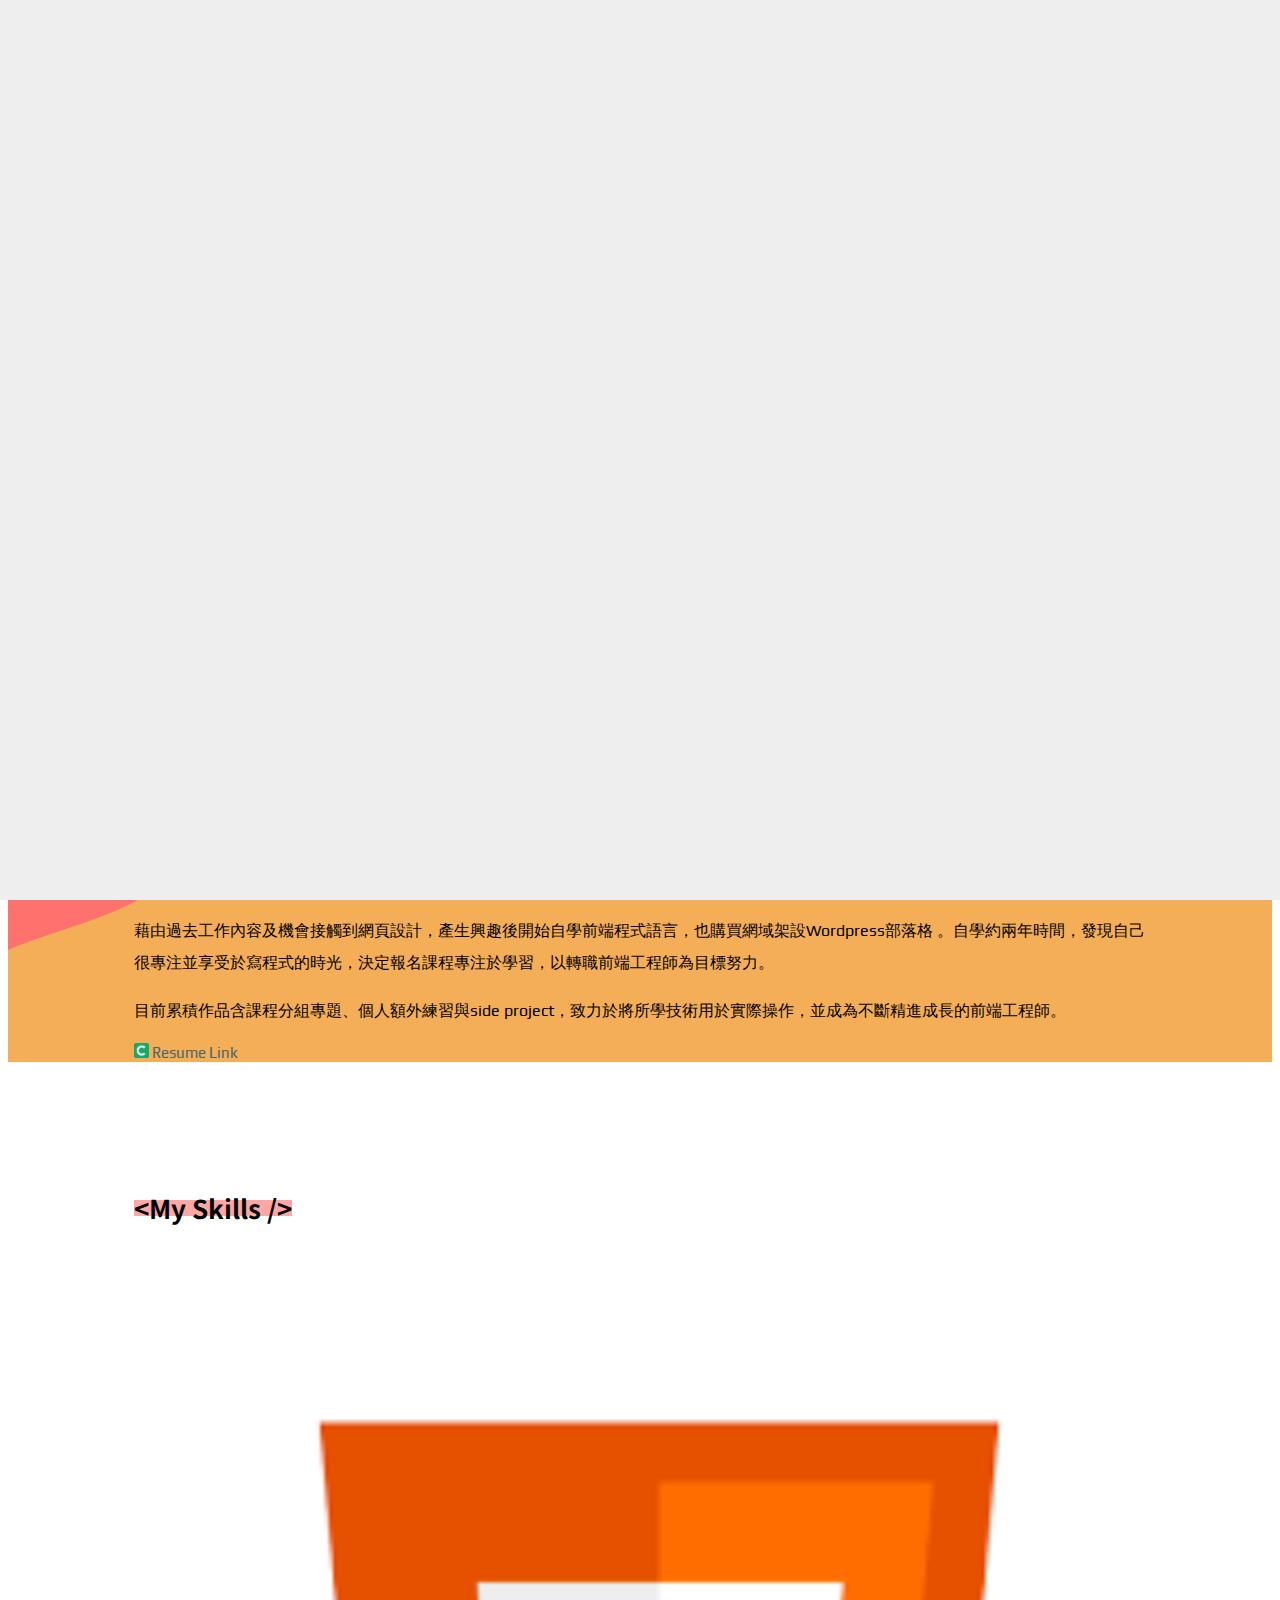
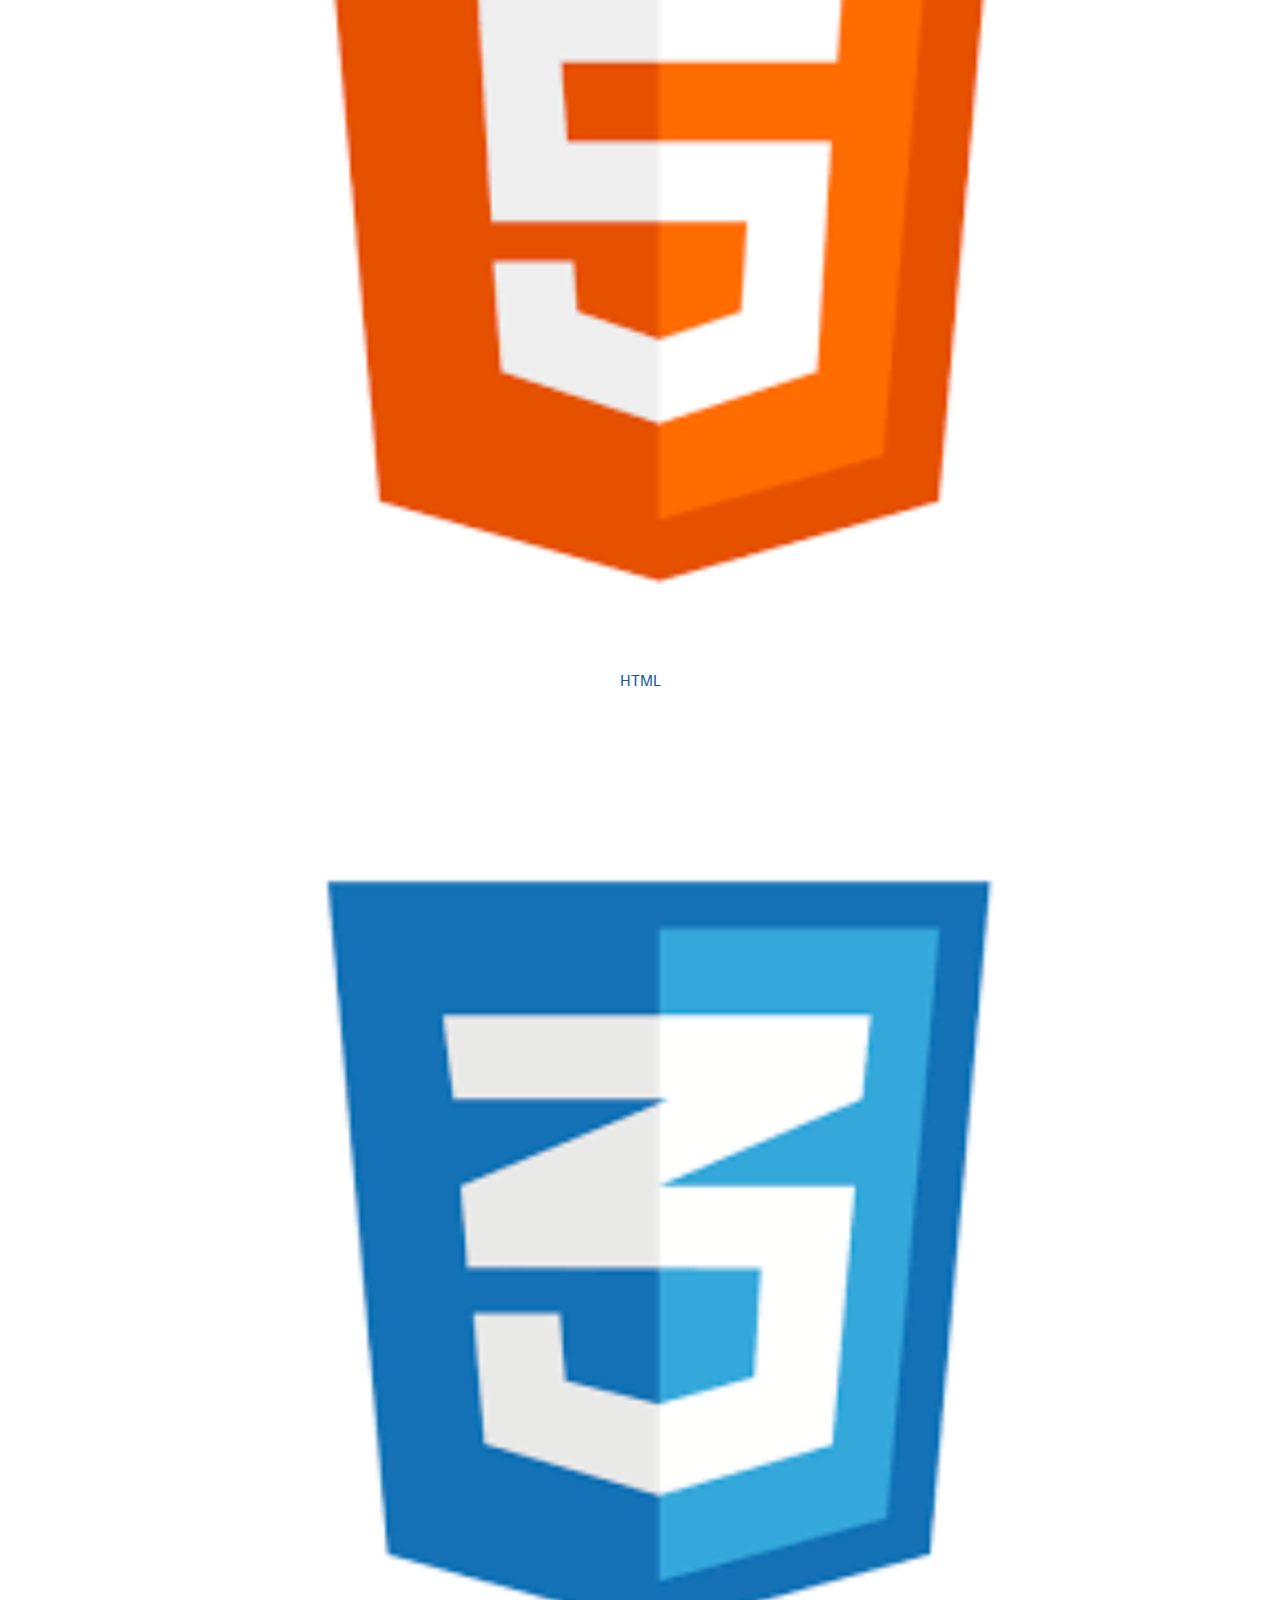
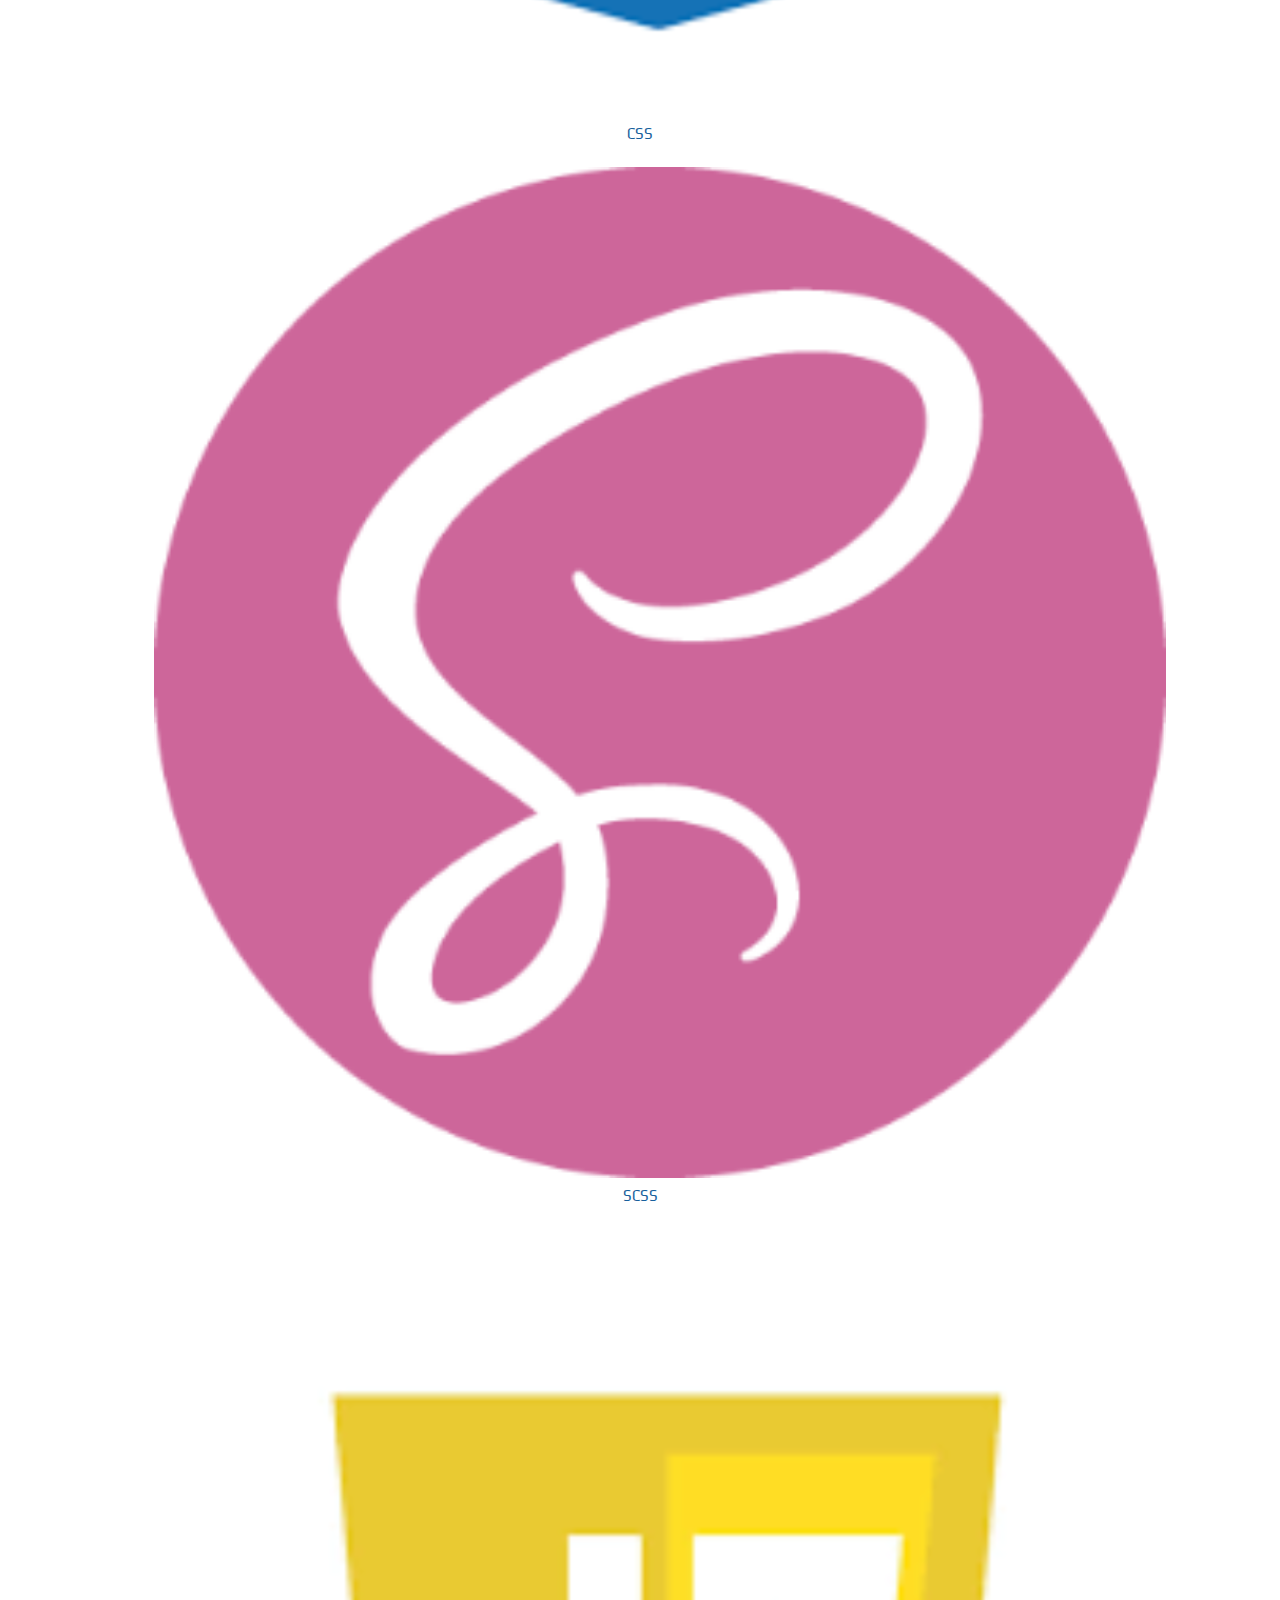
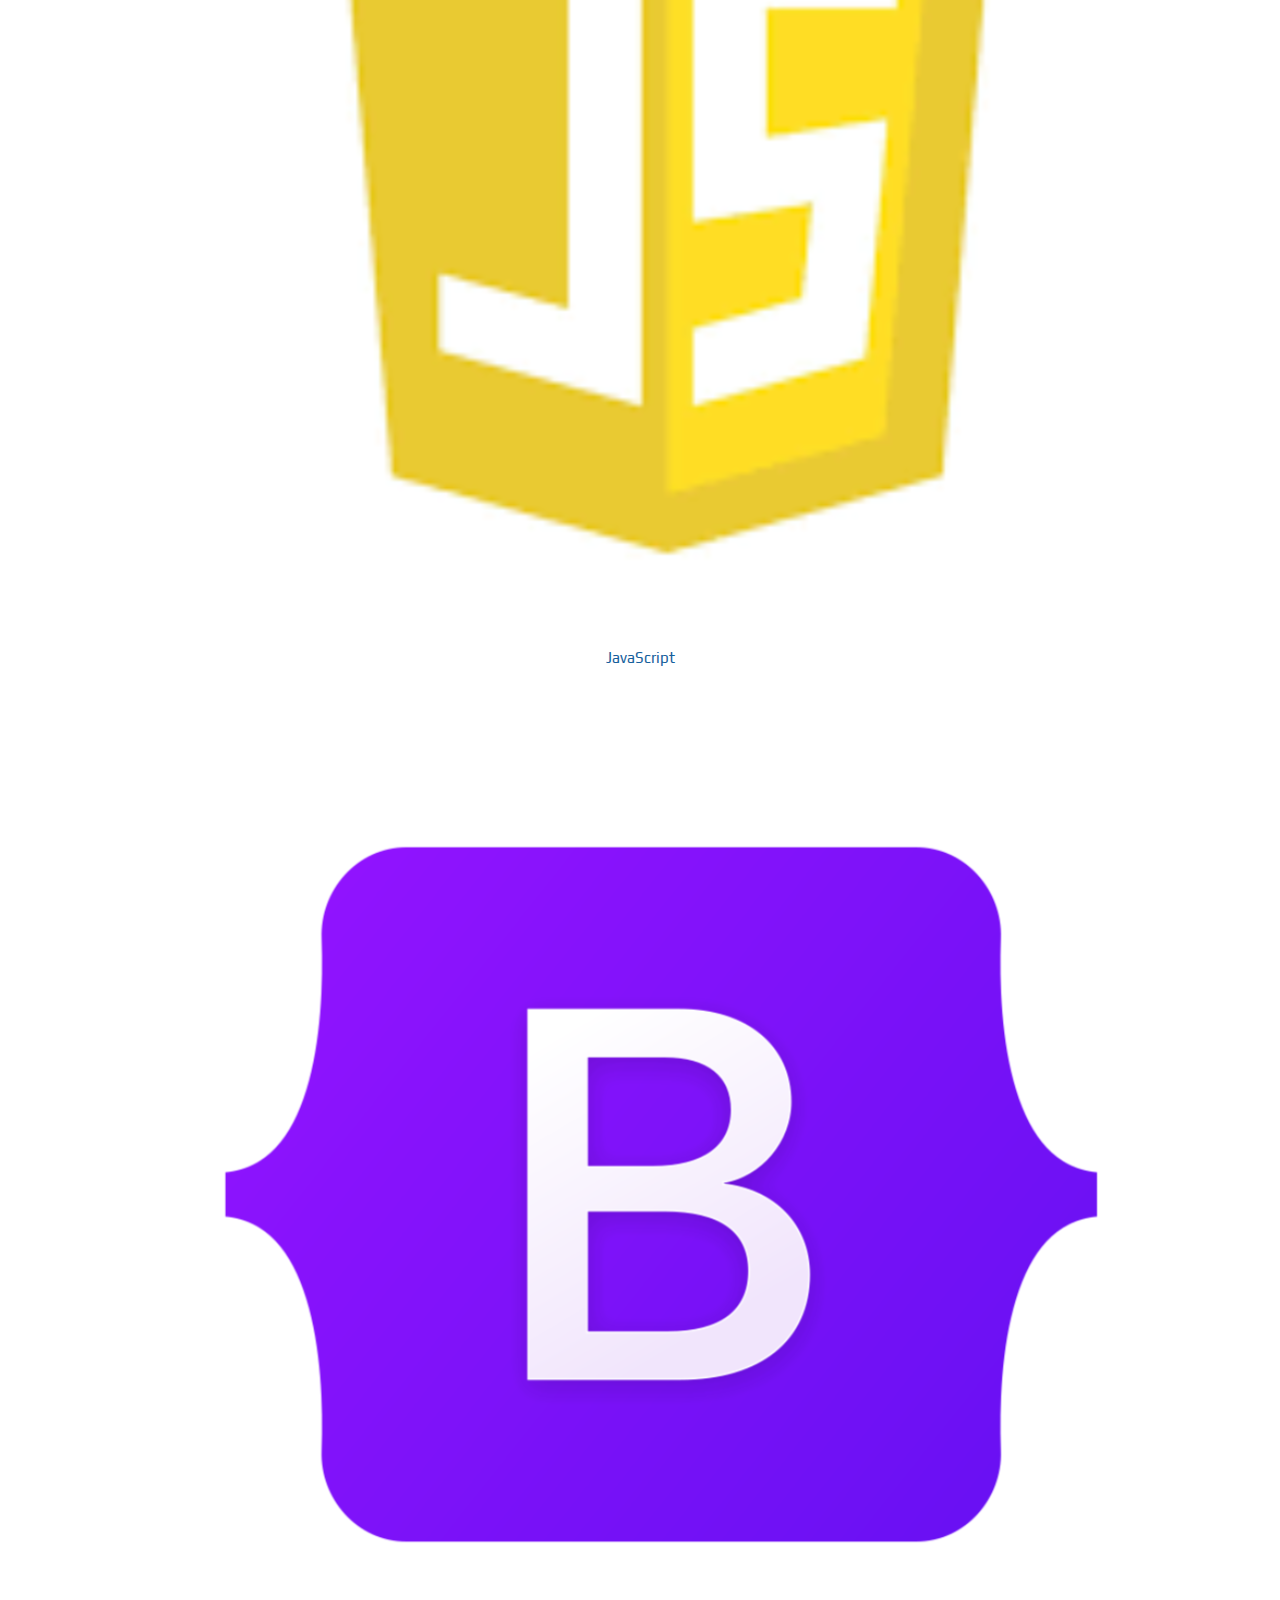
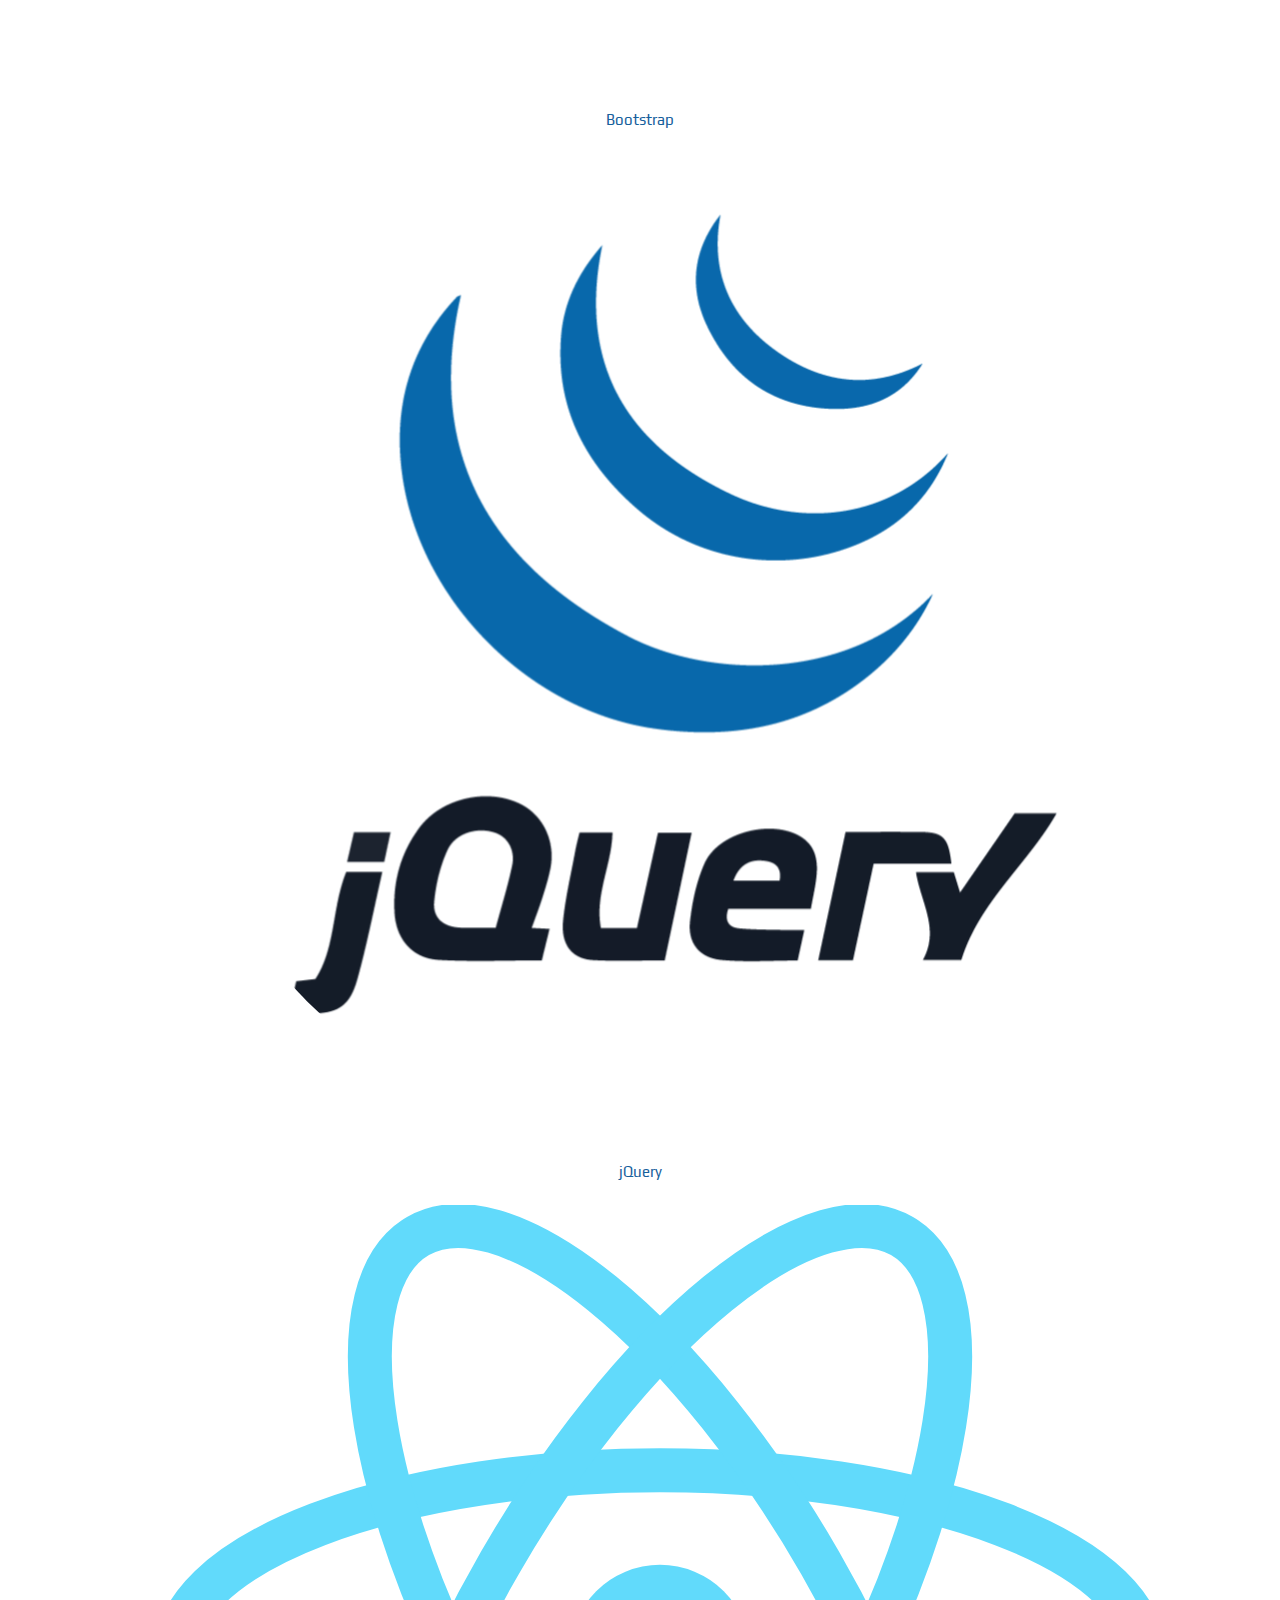
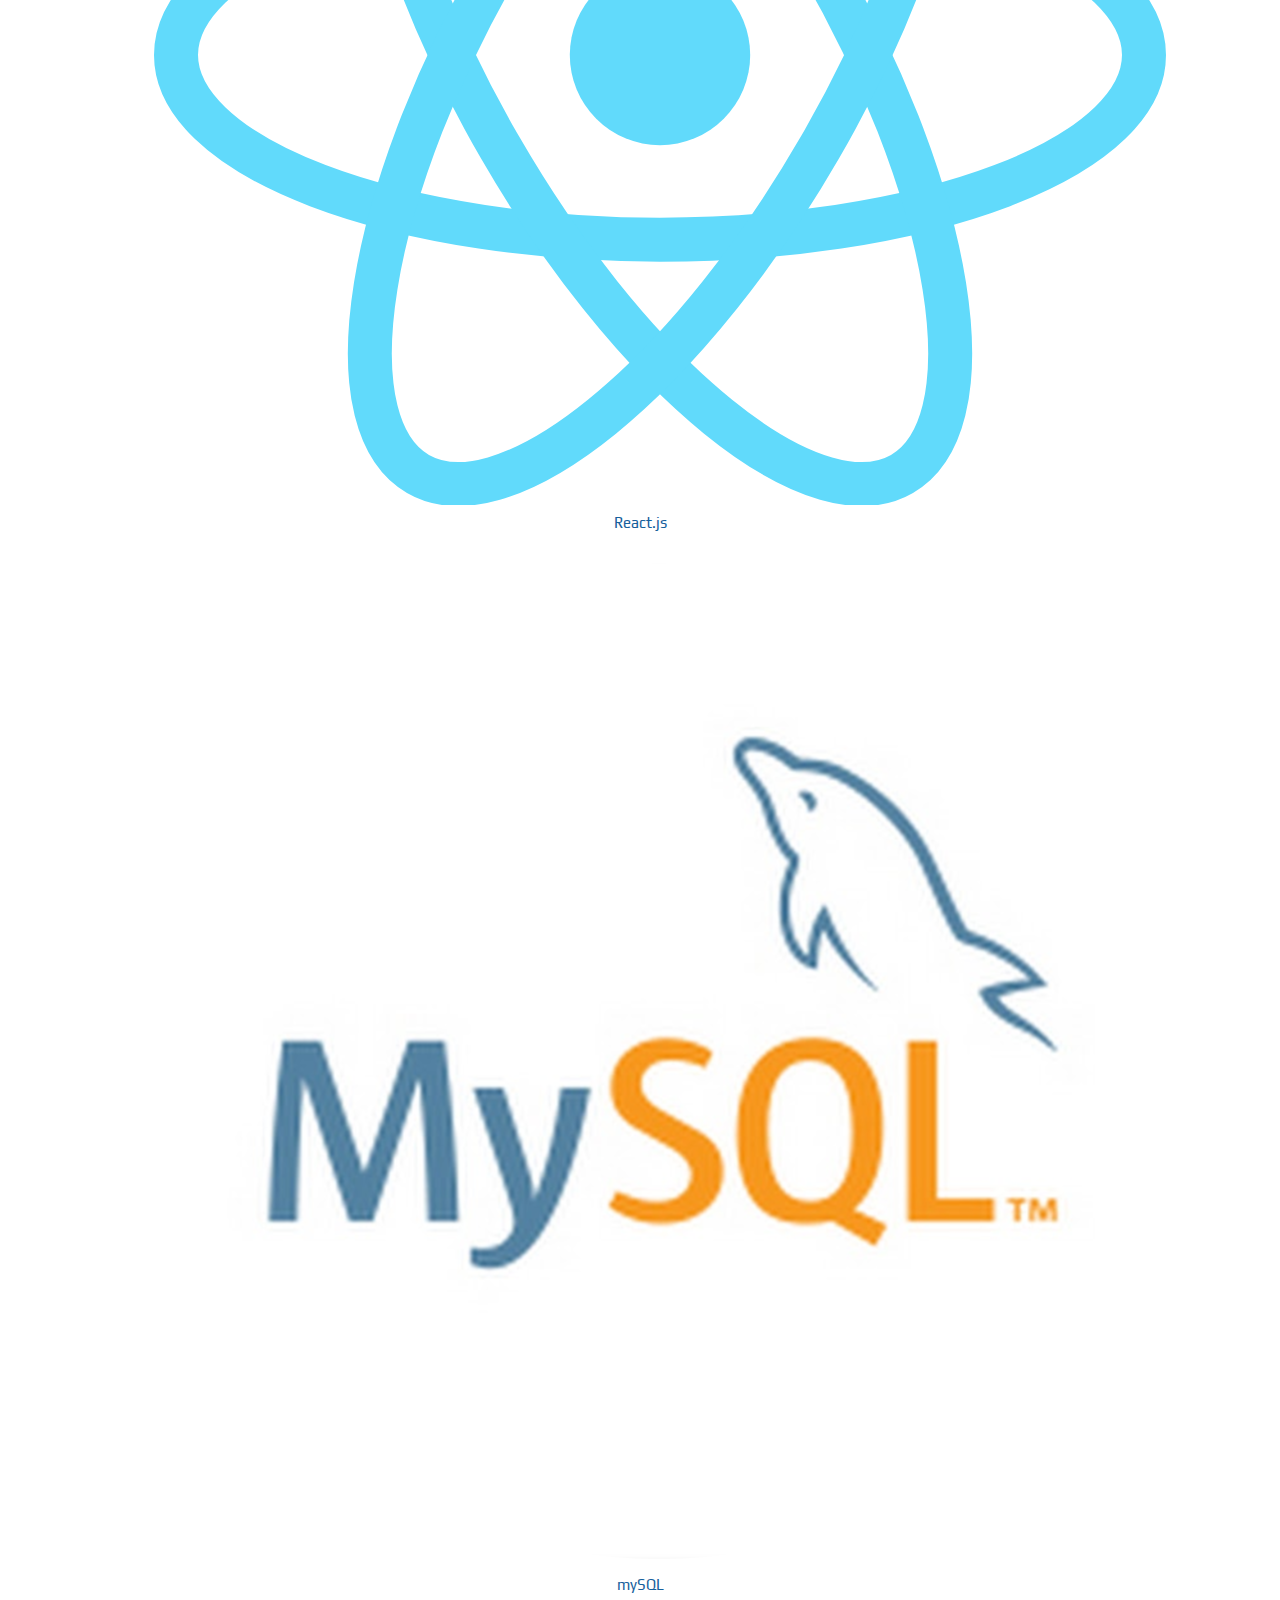
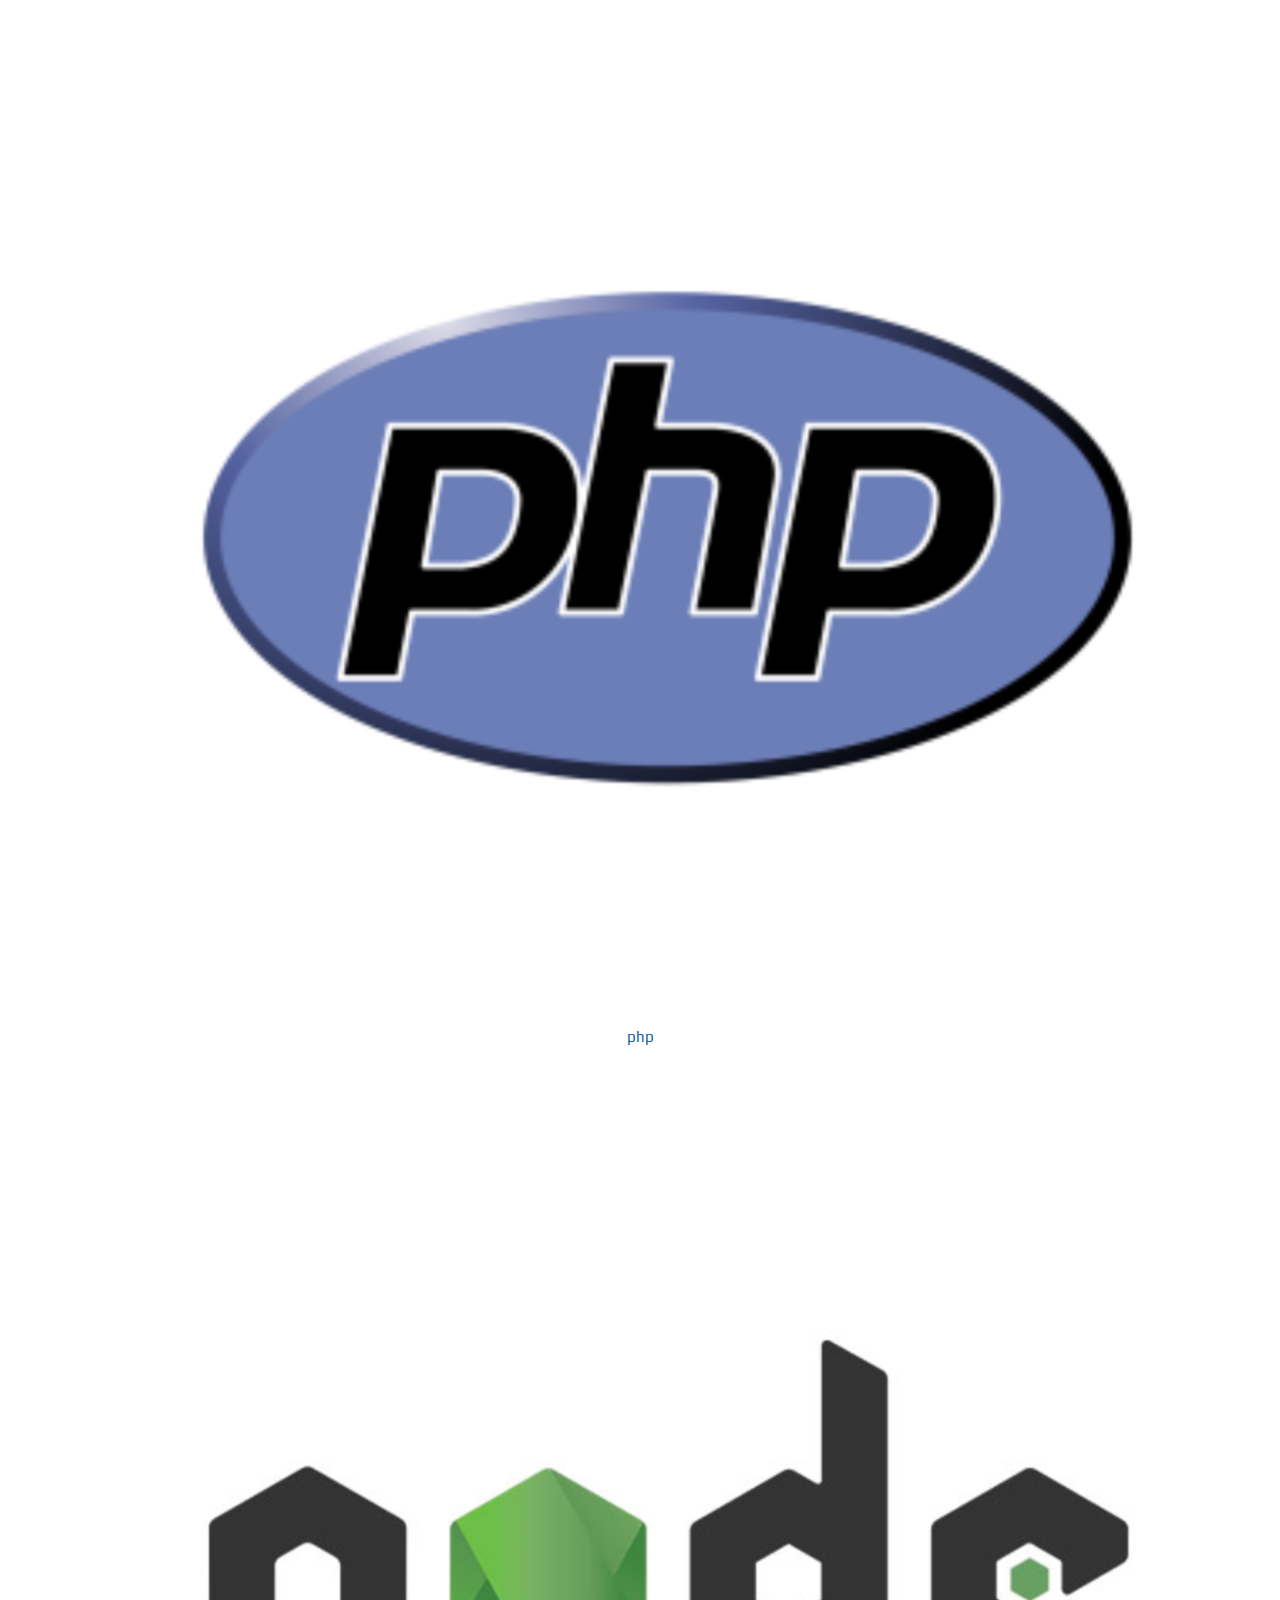
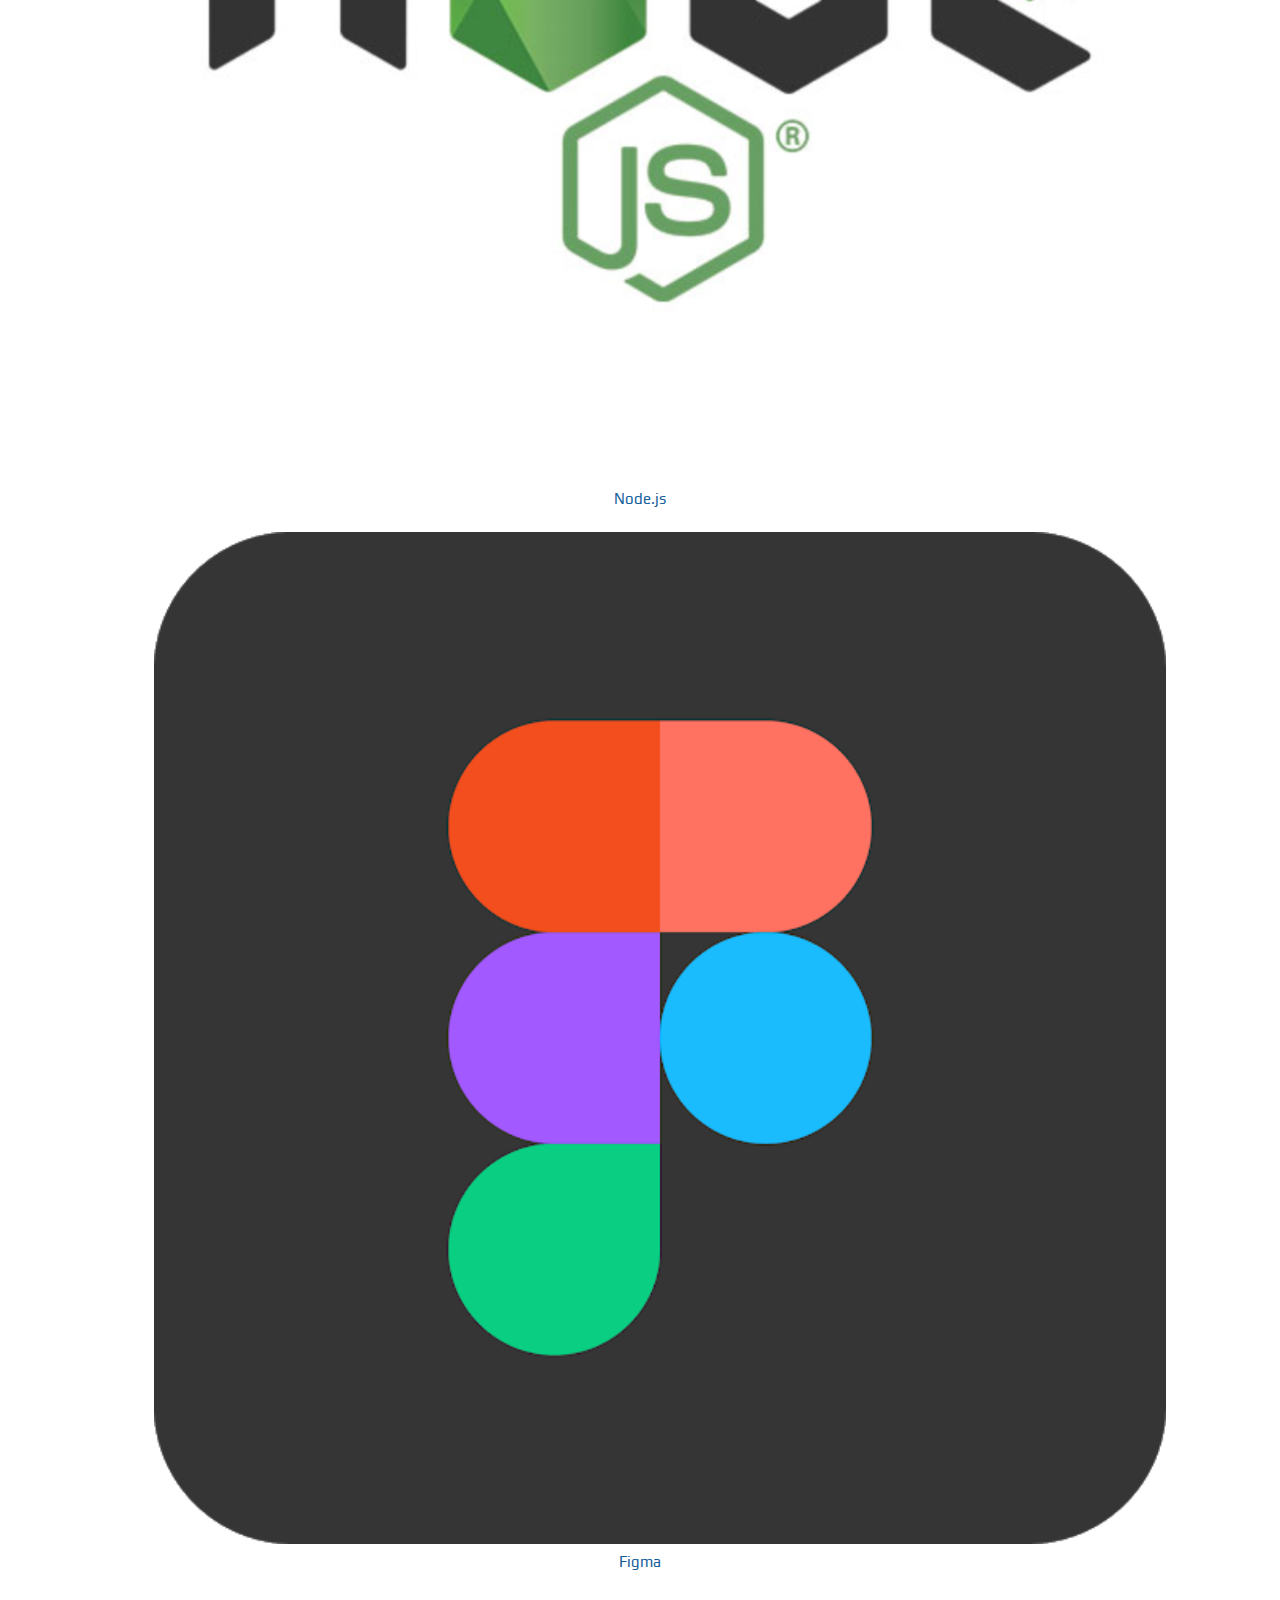
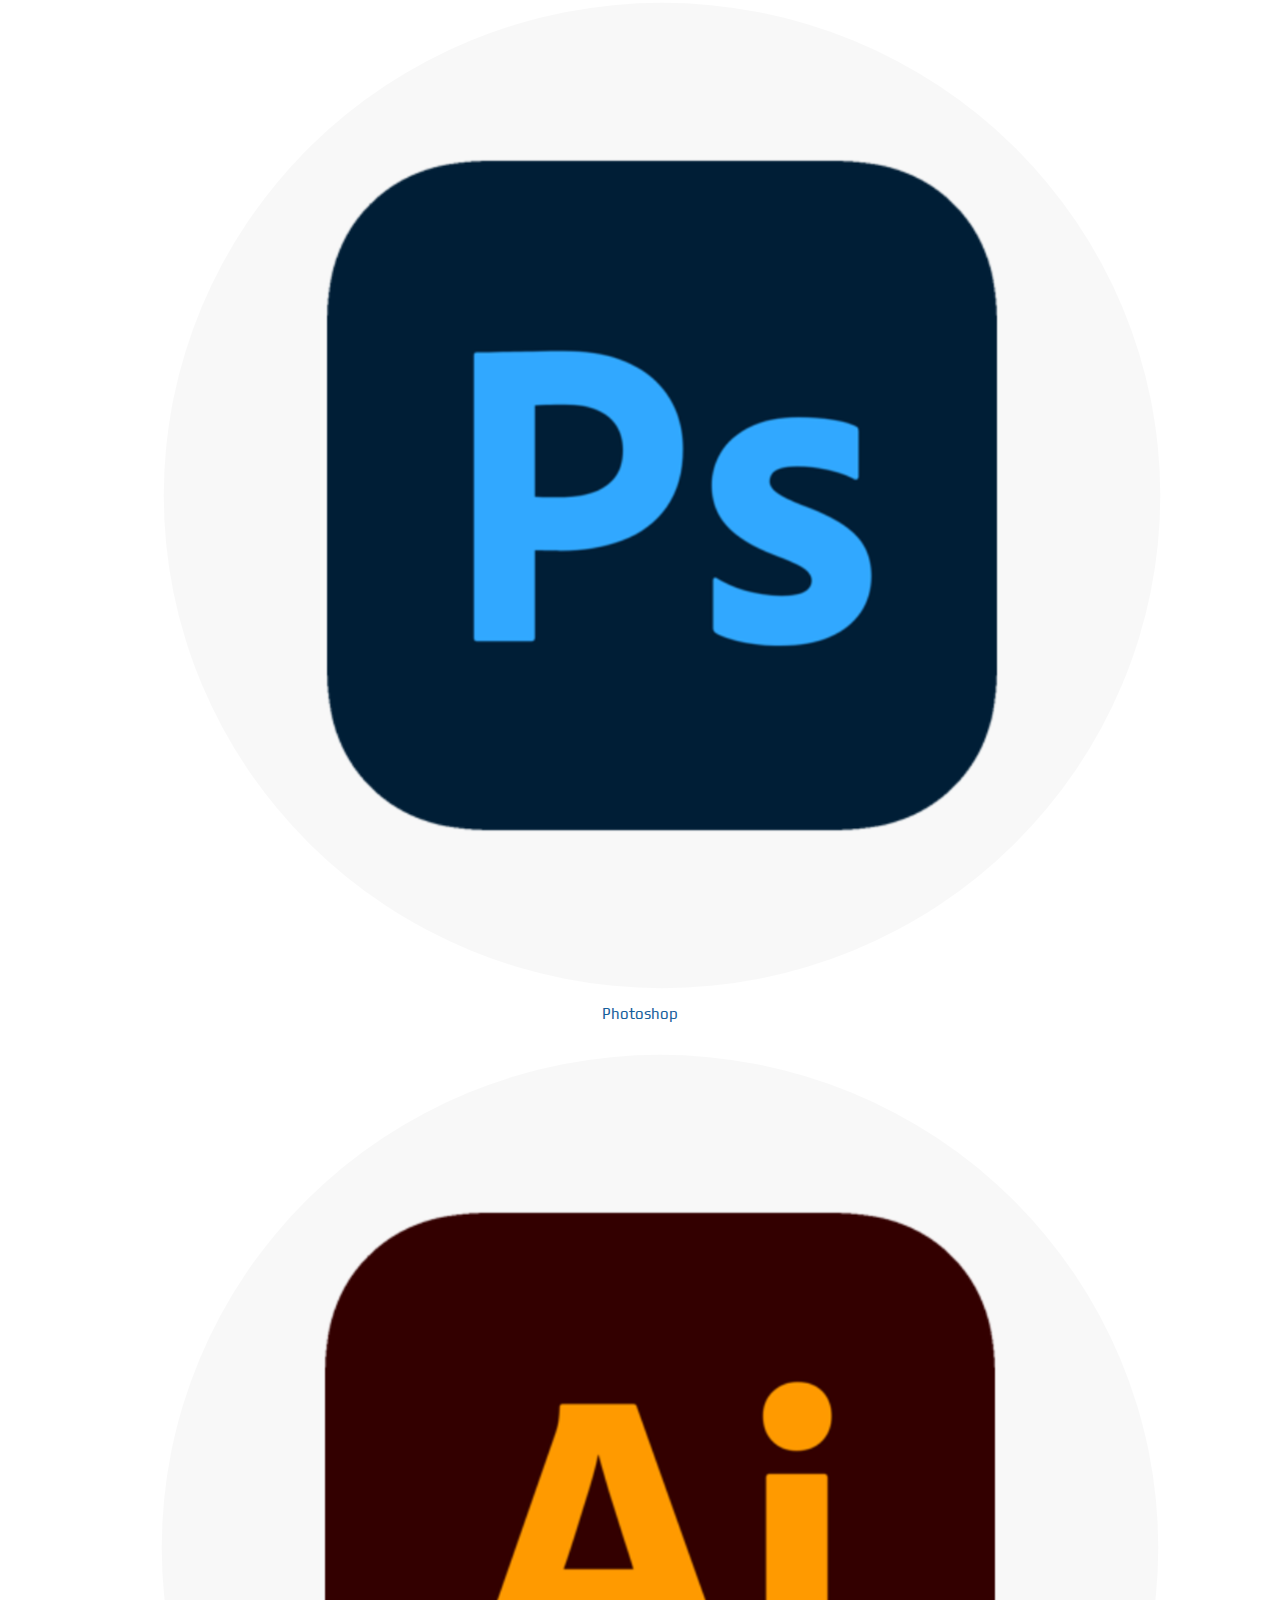
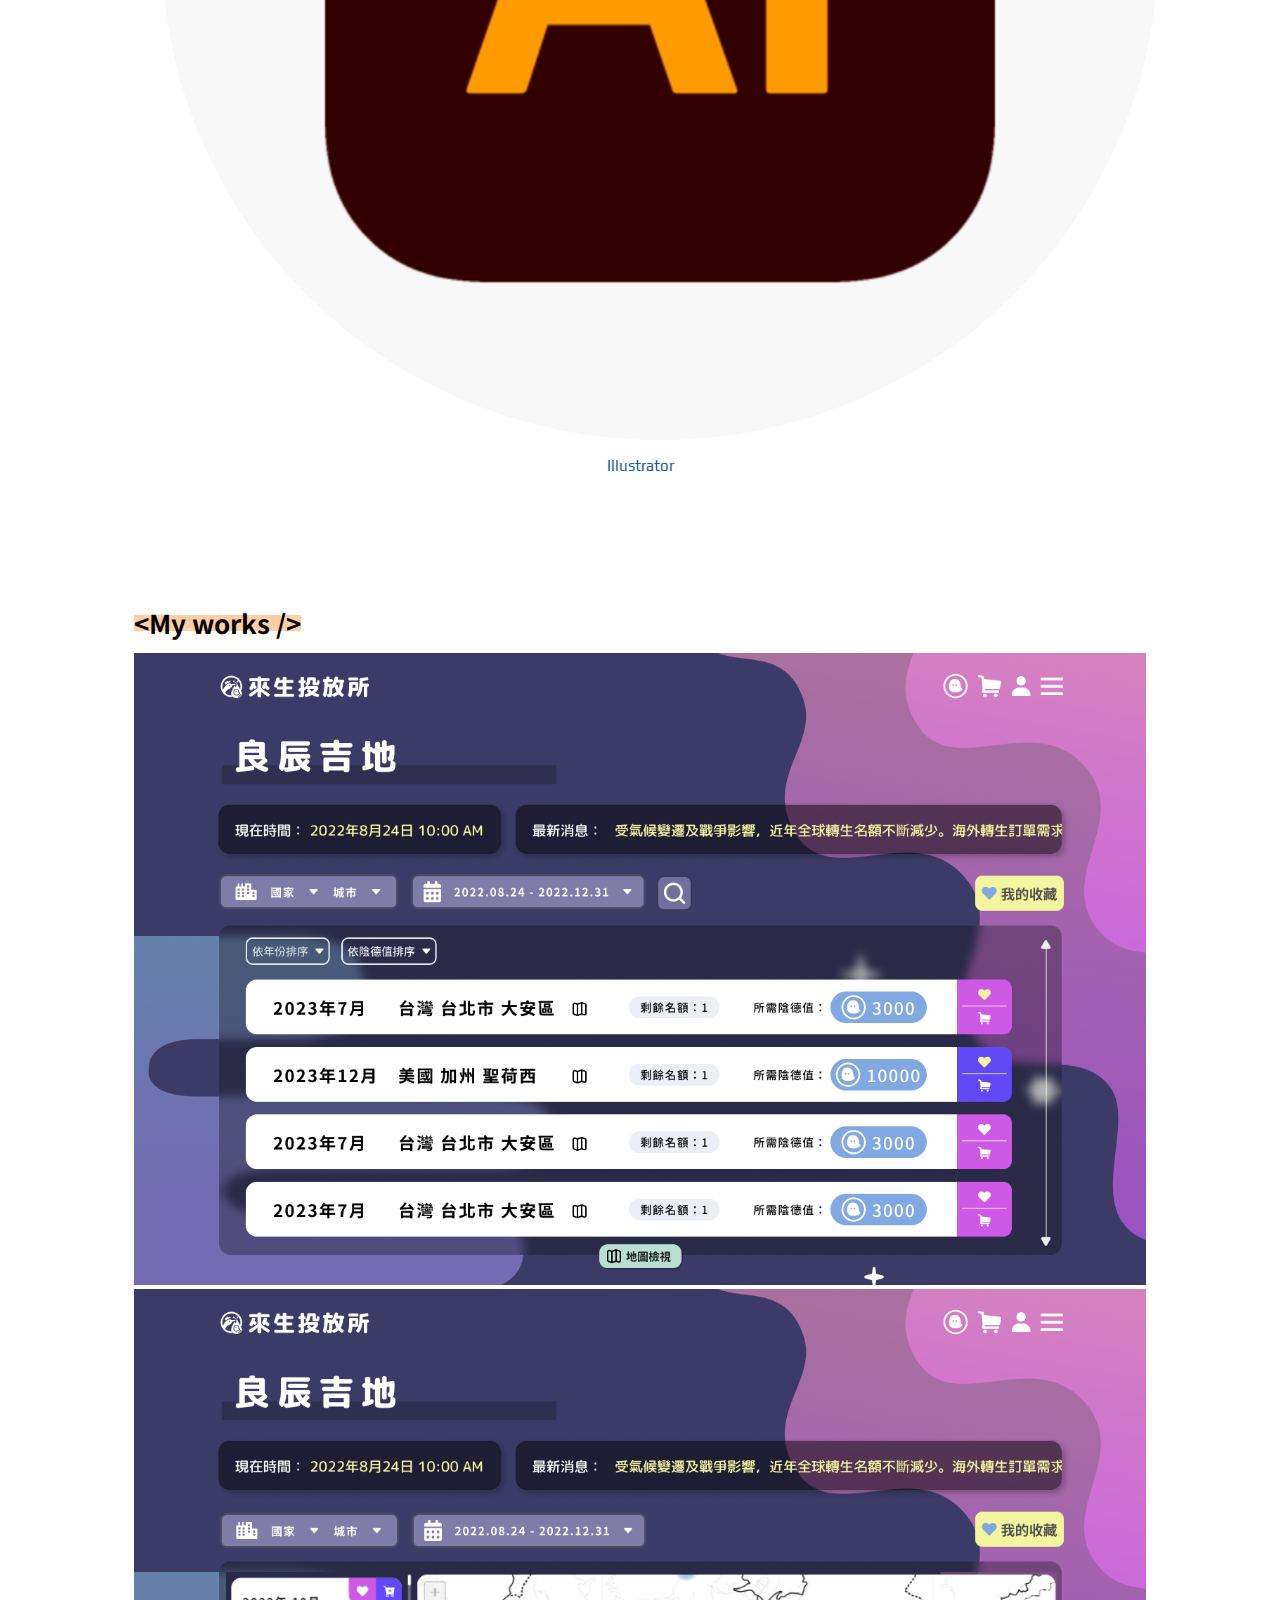
==== commit 2905d5f8: "add link" ====
--- a/index.html
+++ b/index.html
@@ -74,8 +74,8 @@
             </div>
         </div>
         <header class="position-relative">
-            <!-- TODO: RWD navbar -->
-            <nav class="mynavBar">
+            <!-- TODO: RWD -->
+            <nav class="mynavBar hamburgerNav">
                 <div
                     class="navBarContainer d-flex align-items-center justify-content-between"
                 >
@@ -339,6 +339,20 @@
                                     <span>#PHP</span>
                                 </div>
                                 <p></p>
+                            </div>
+                            <div class="work-links mt-3">
+                                <a
+                                    href="https://github.com/Nuyeel/Hereafter"
+                                    target="_blank"
+                                    class="d-flex justify-content-end align-items-center"
+                                >
+                                    <img
+                                        src="./imgs/GitHub-Mark.png"
+                                        alt=""
+                                        width="30px"
+                                    />
+                                    Github repo
+                                </a>
                             </div>
                             <!-- <div class="work-links mt-3">
                                 <a
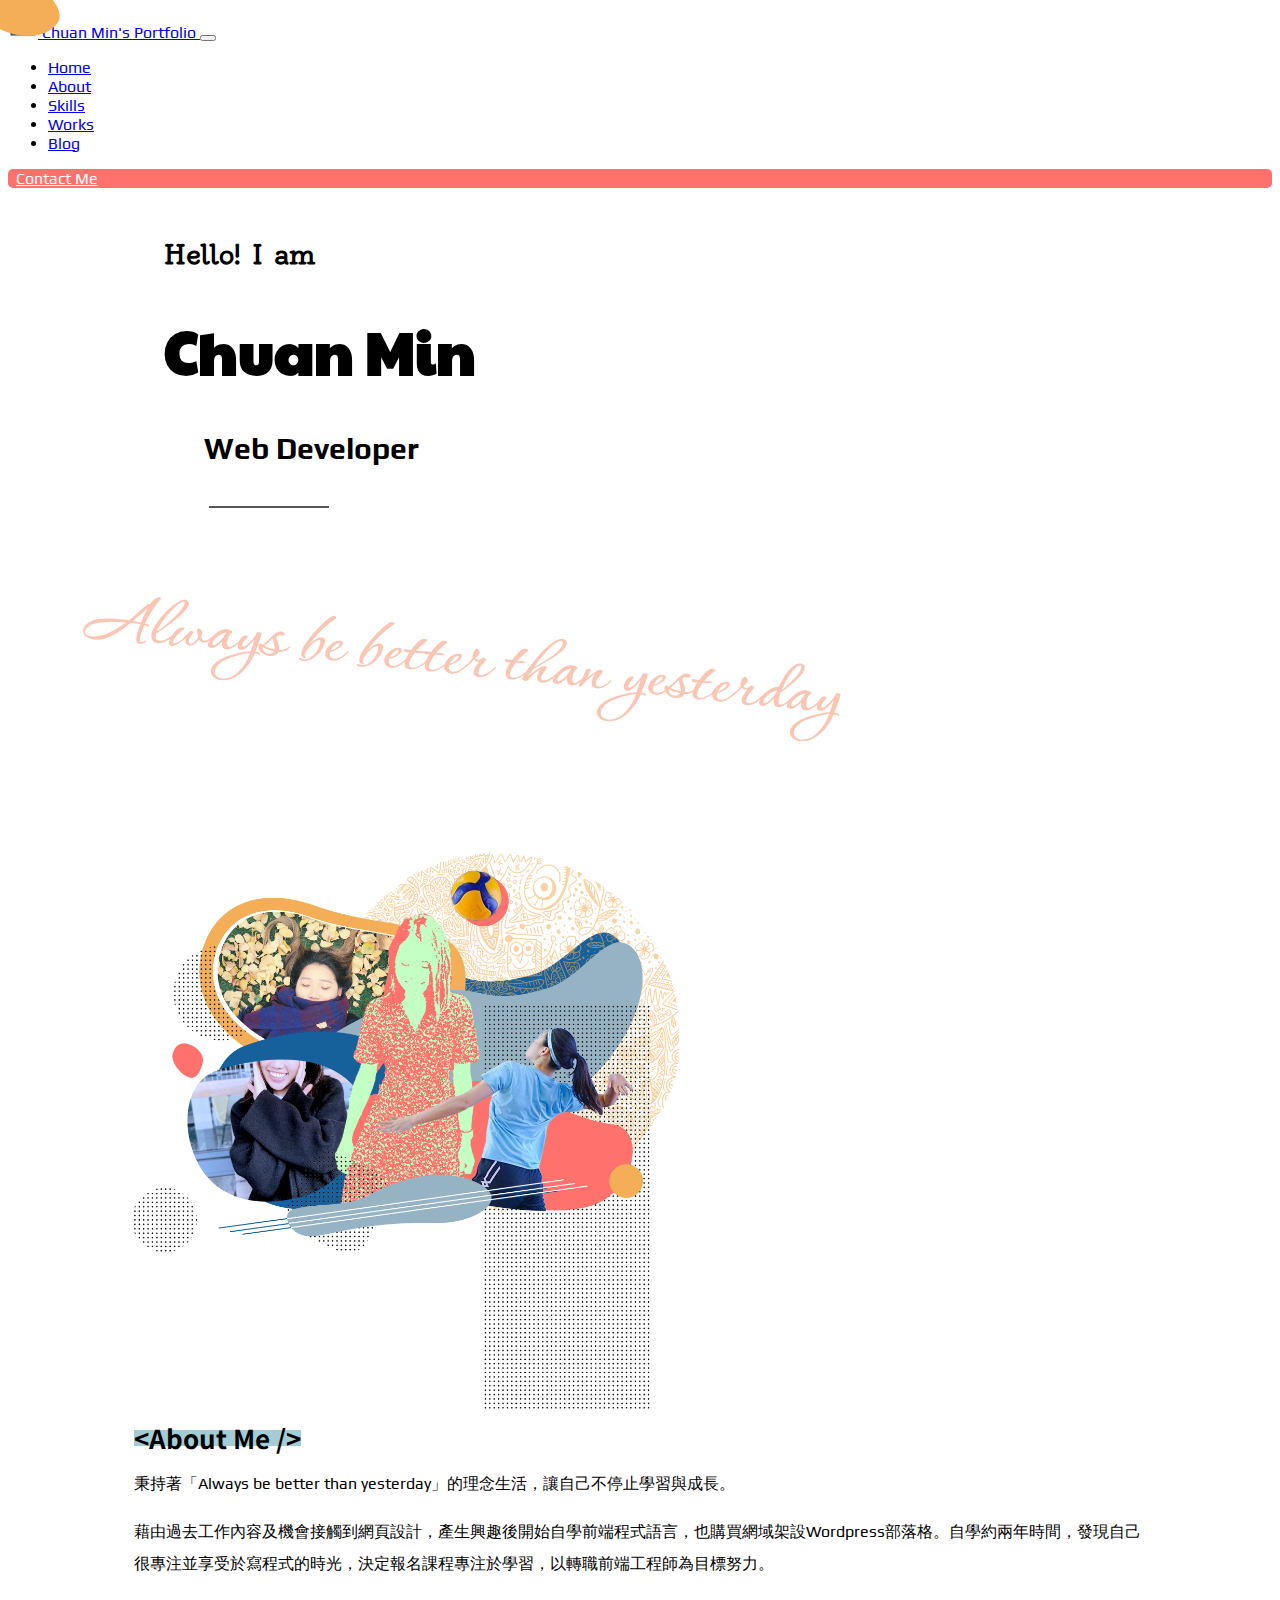
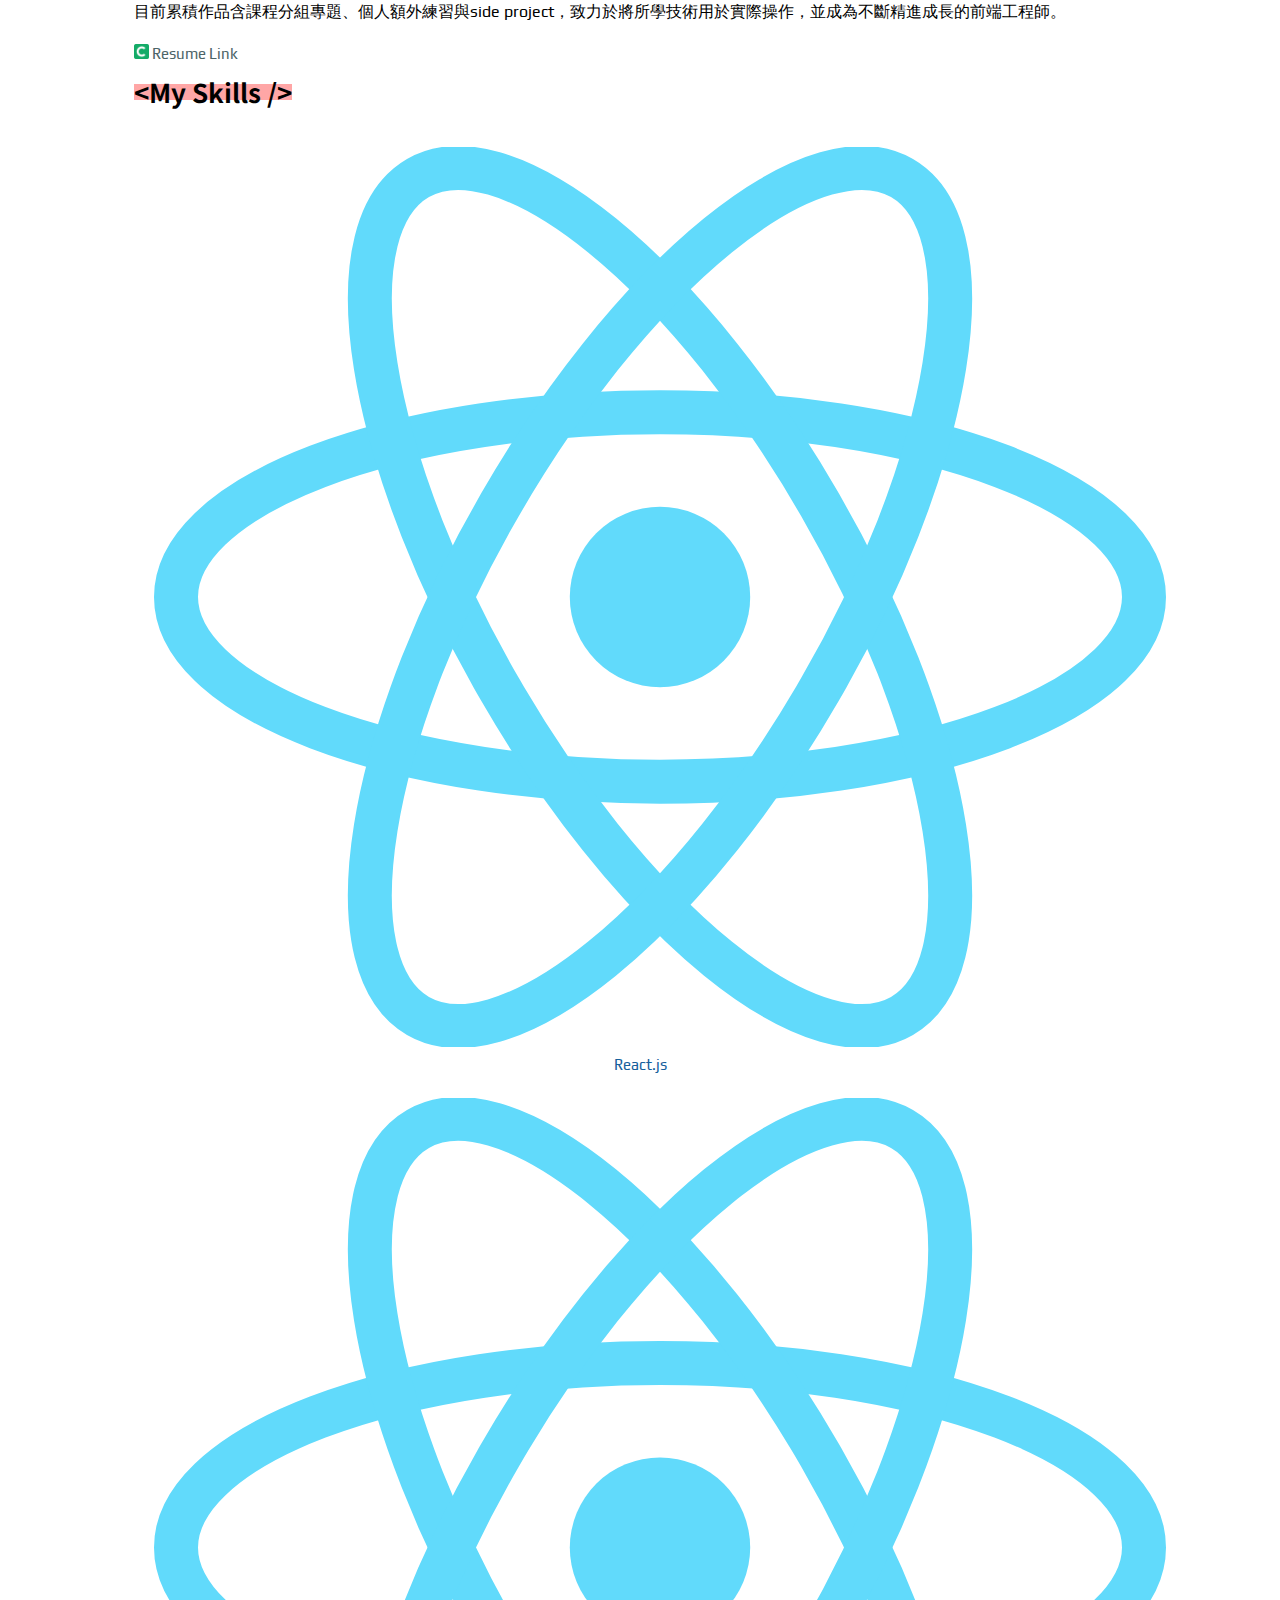
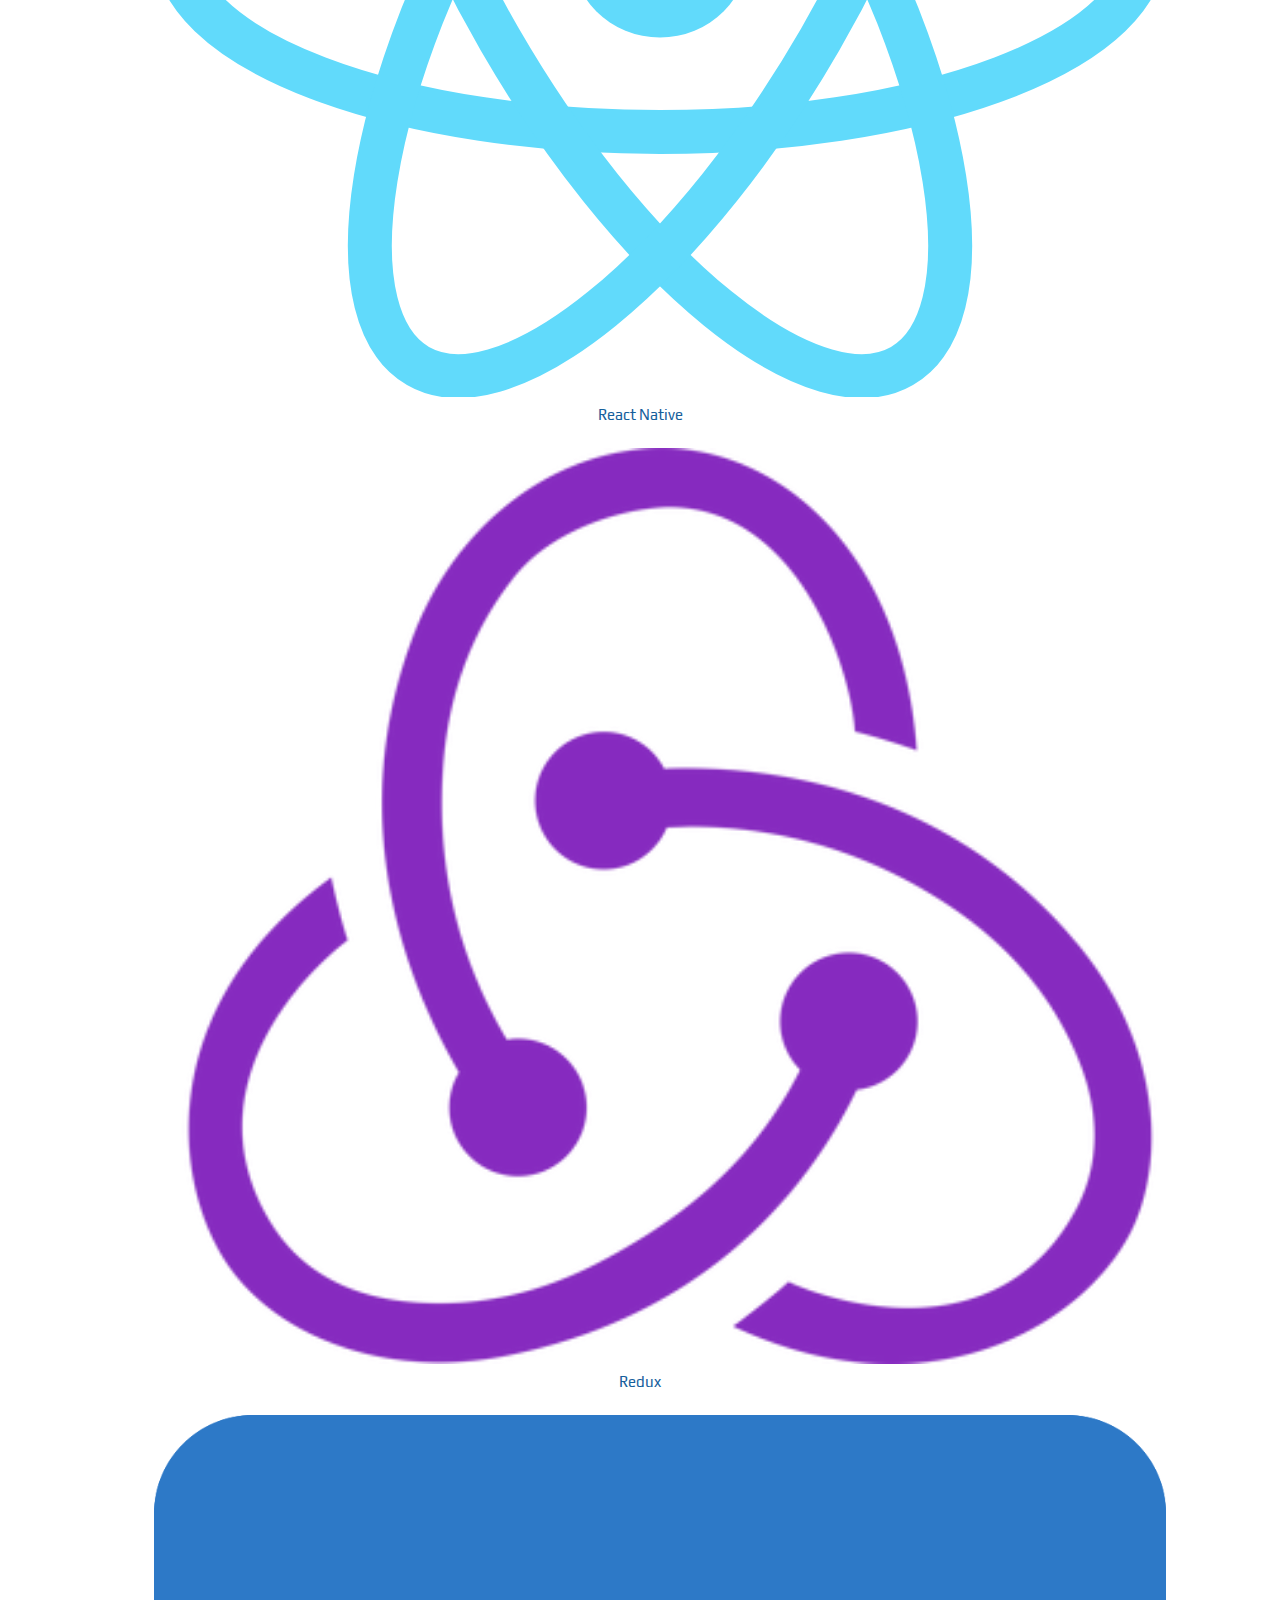
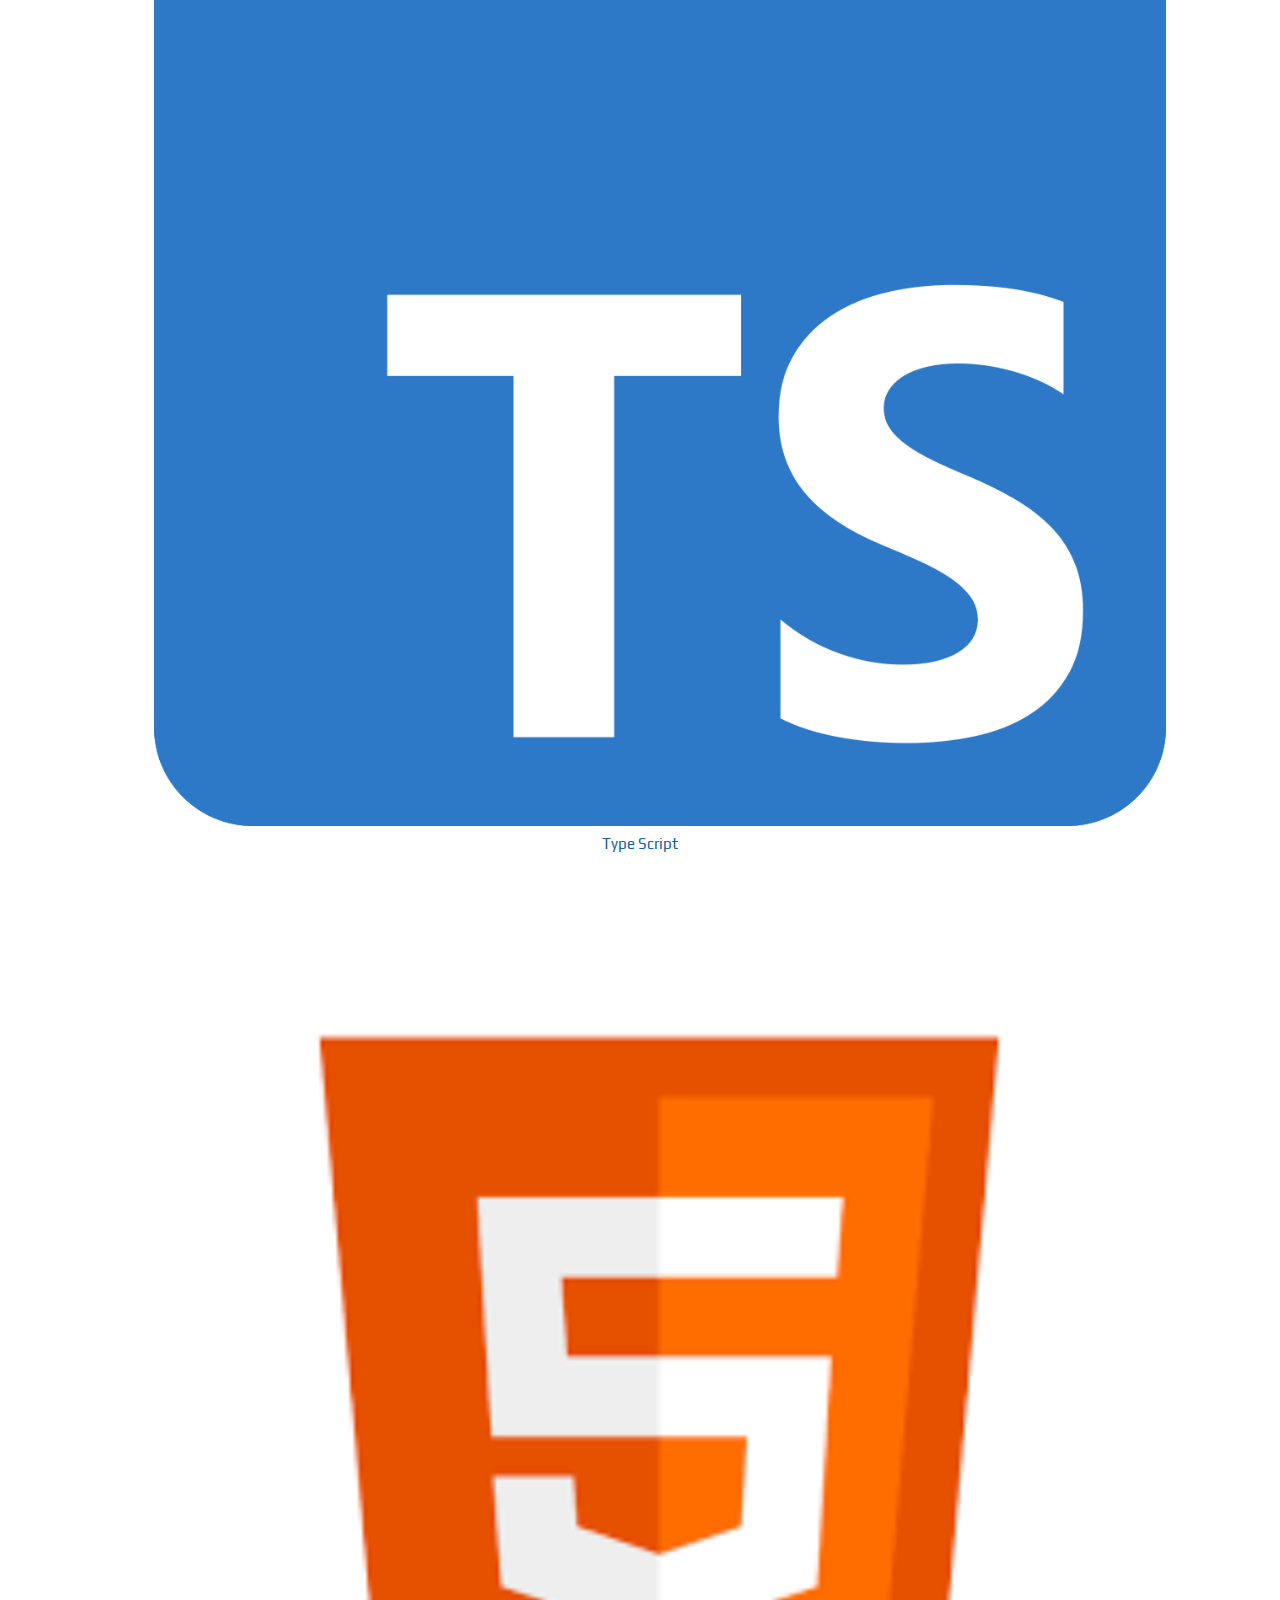
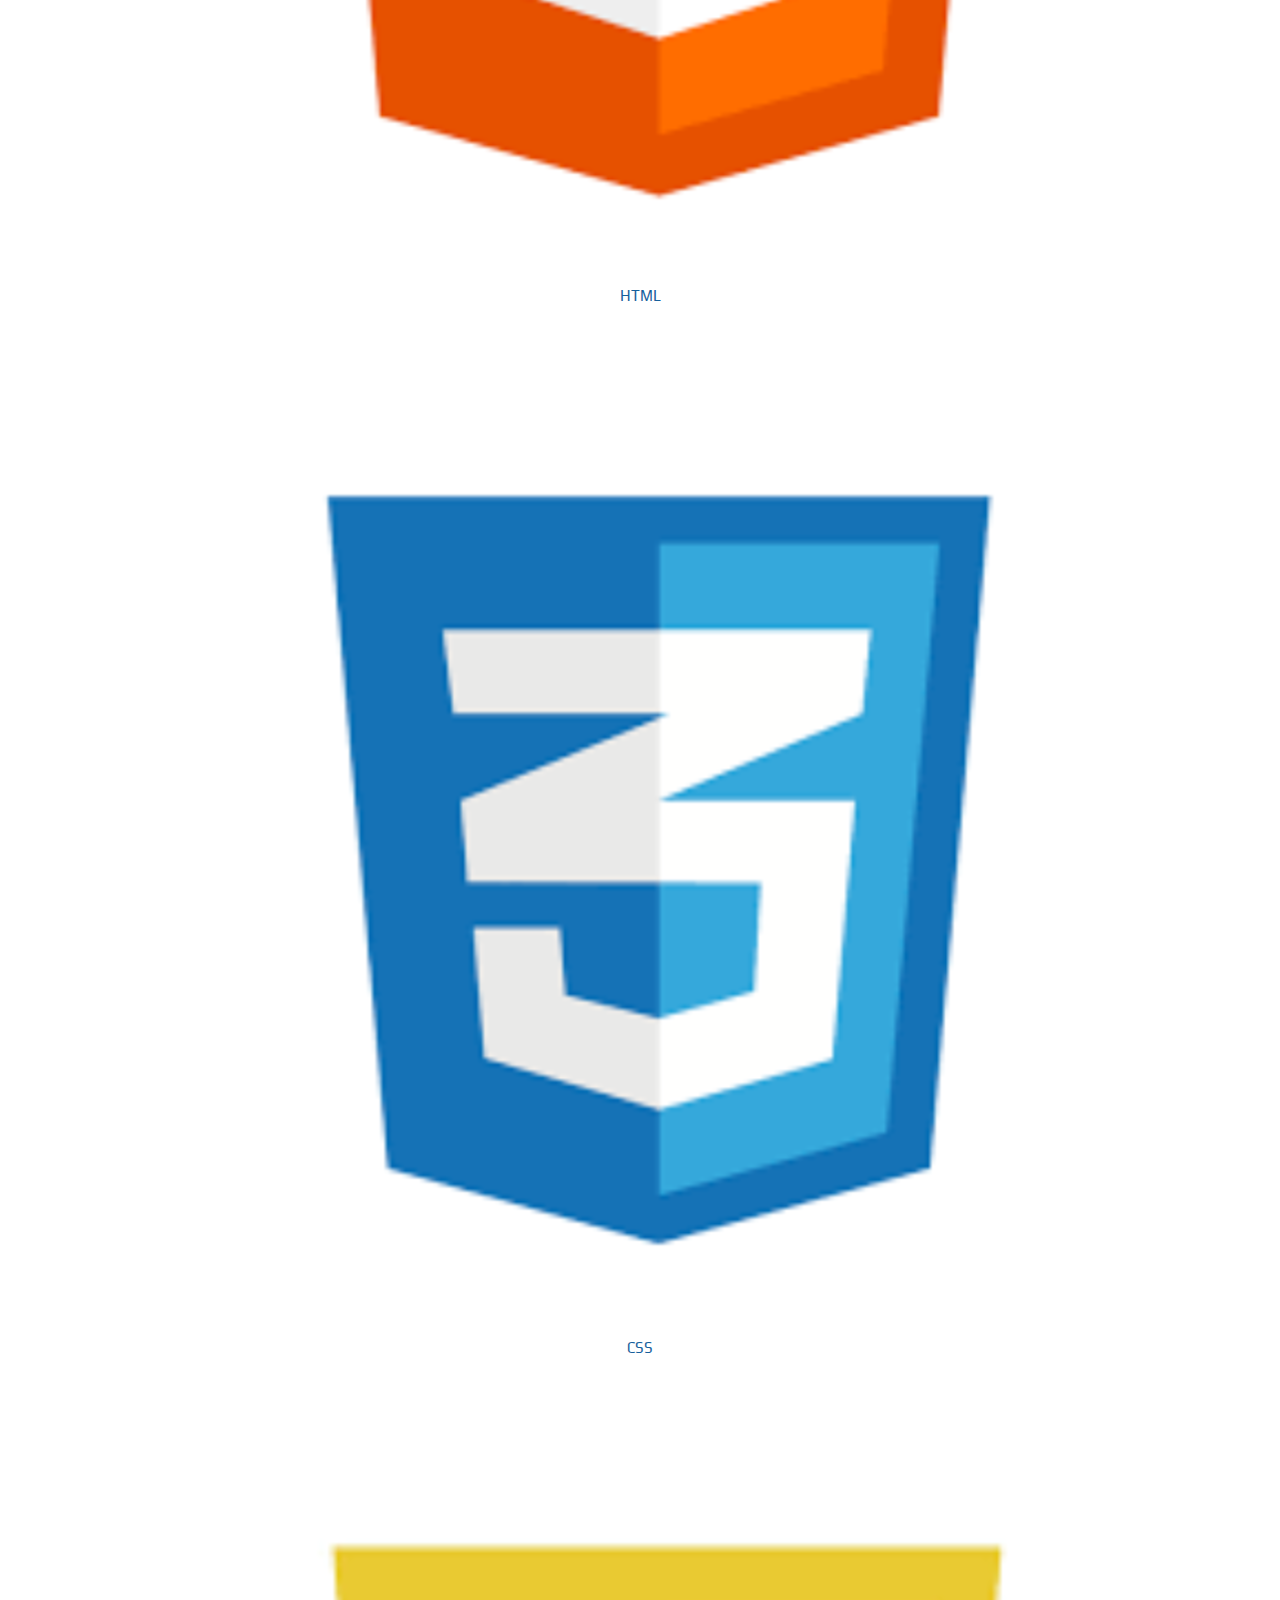
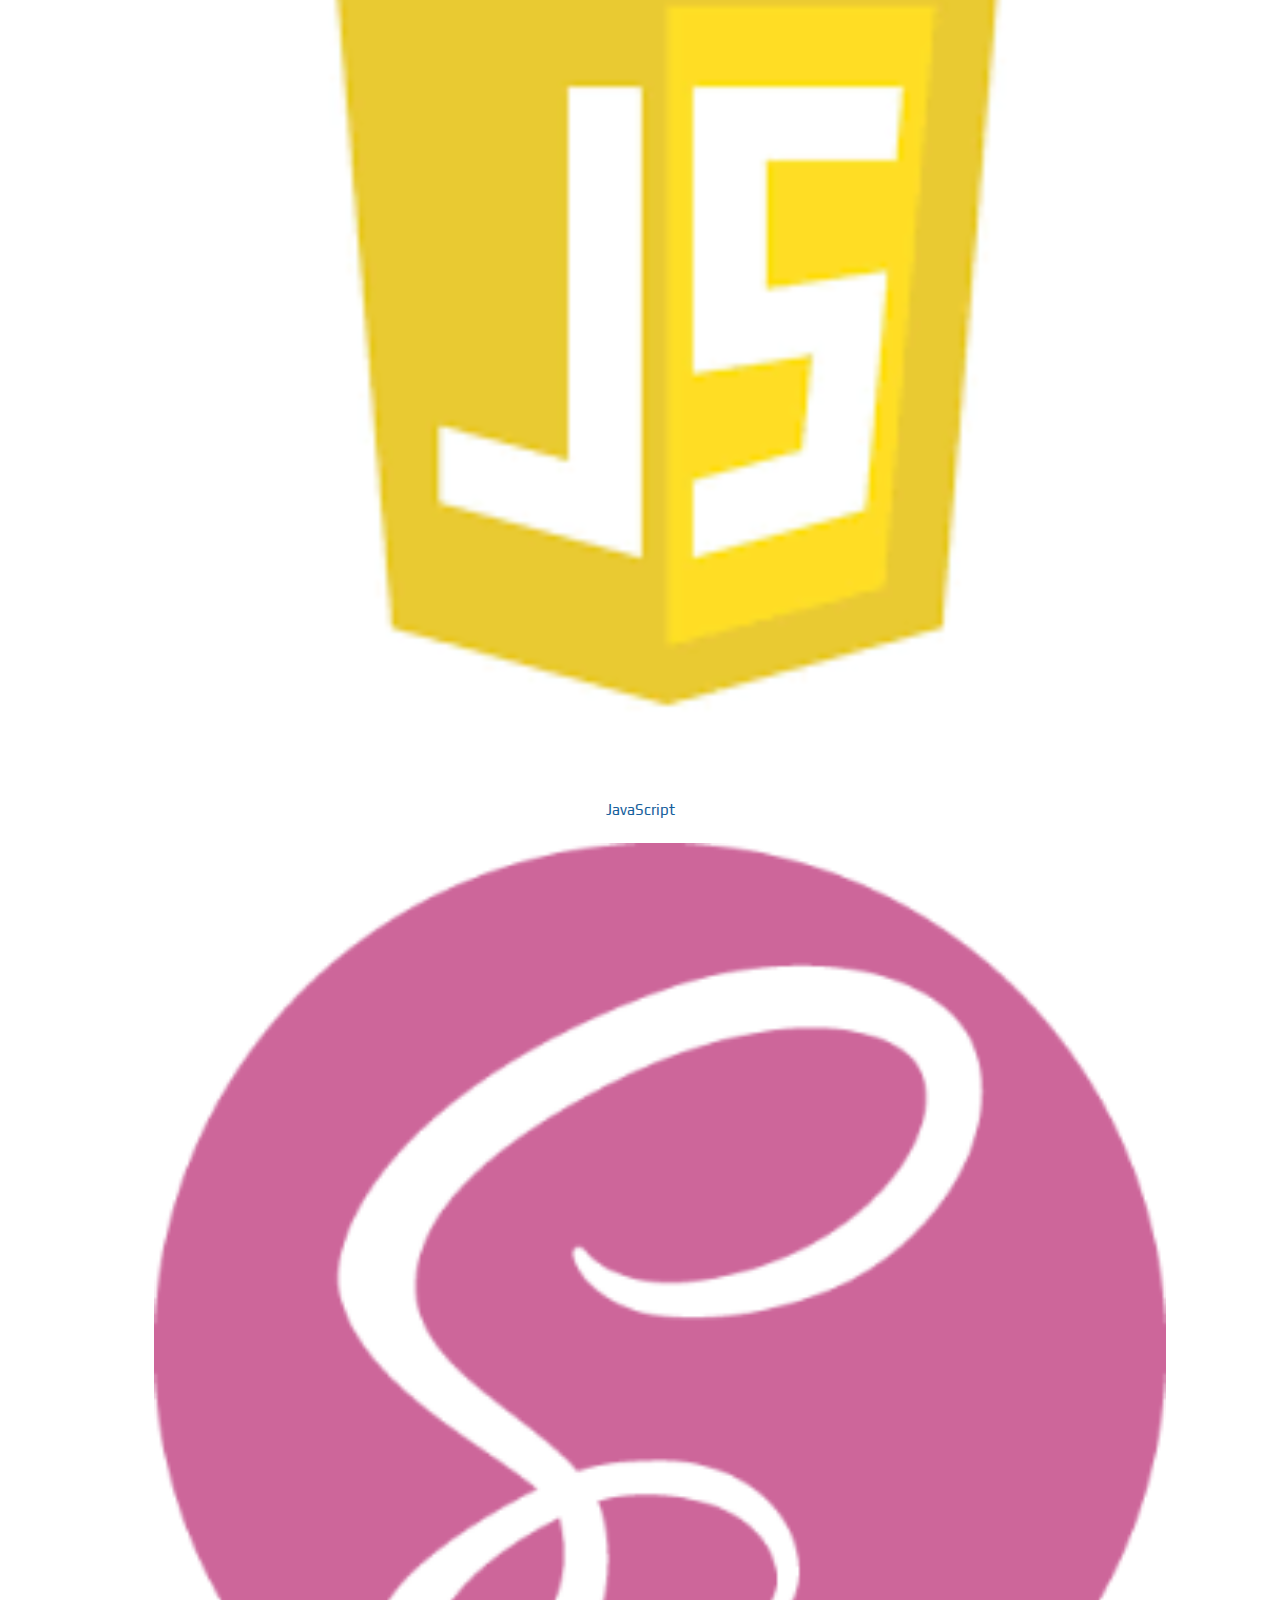
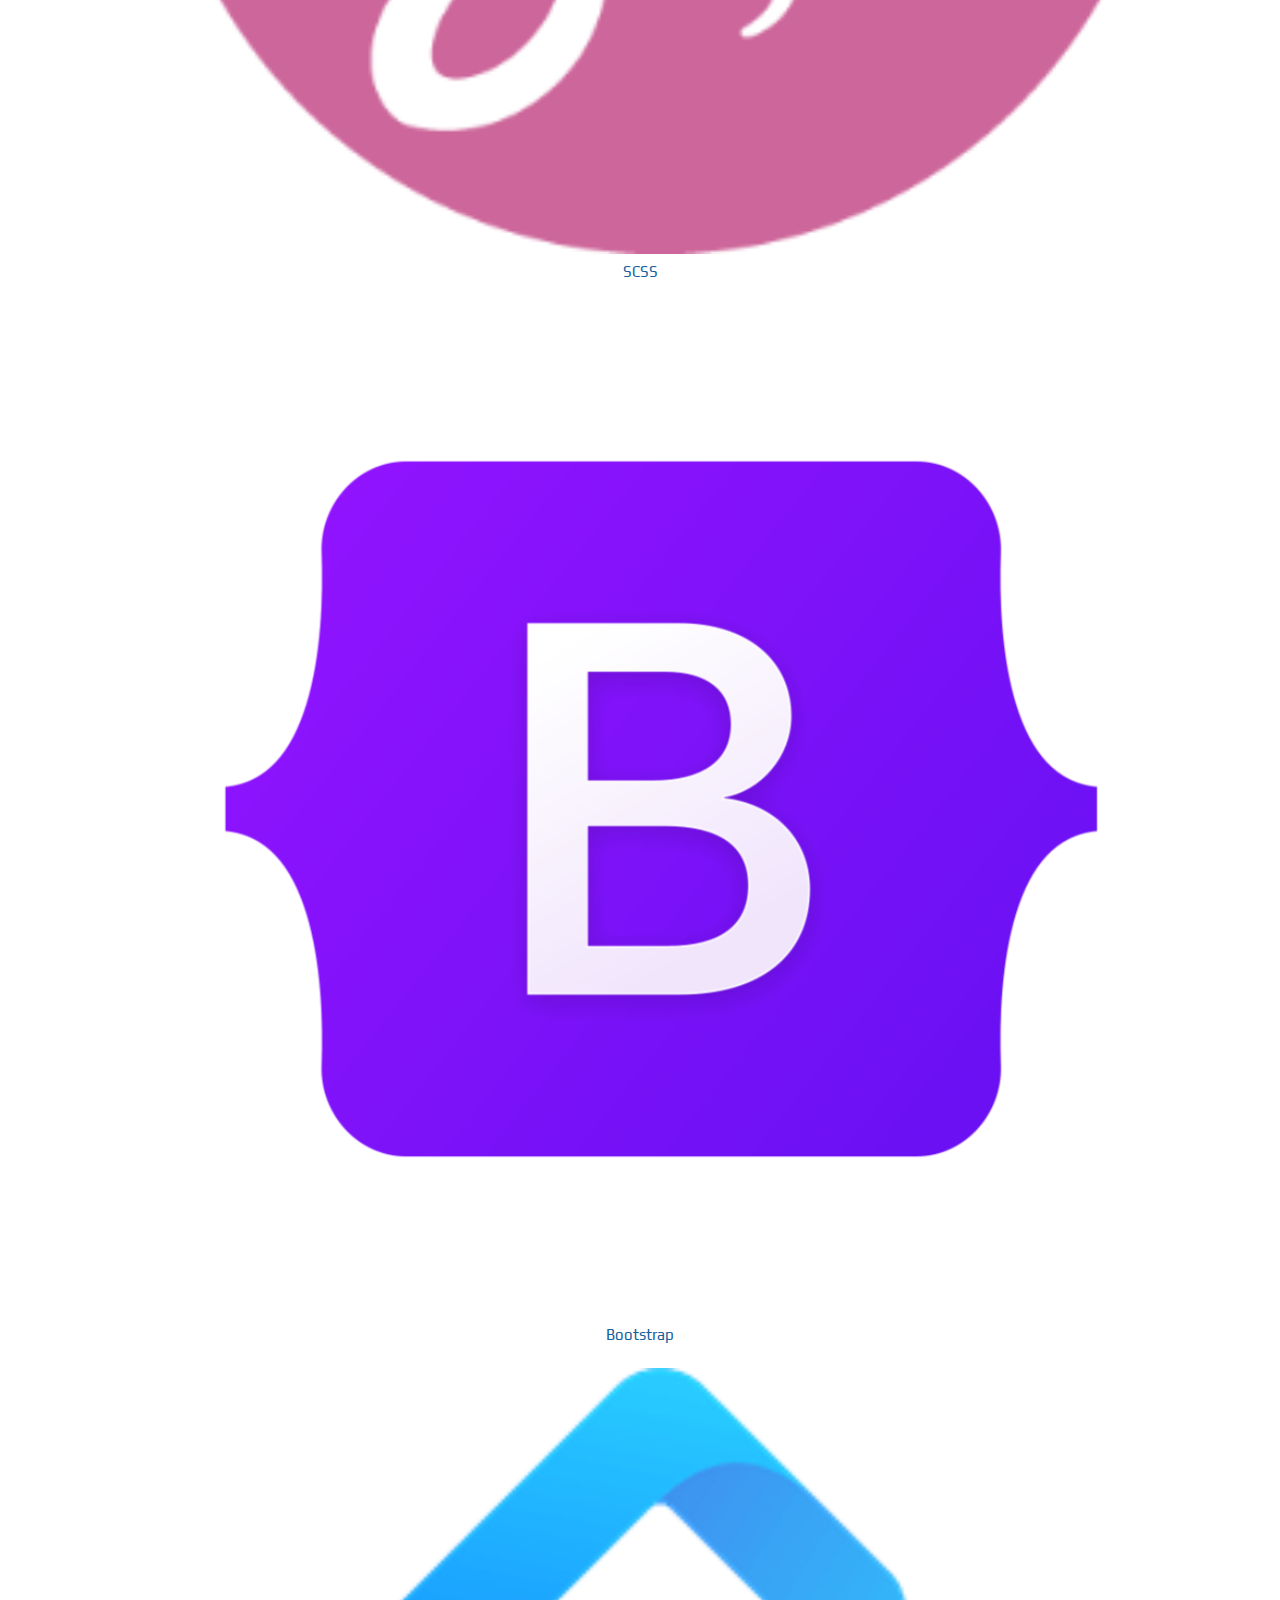
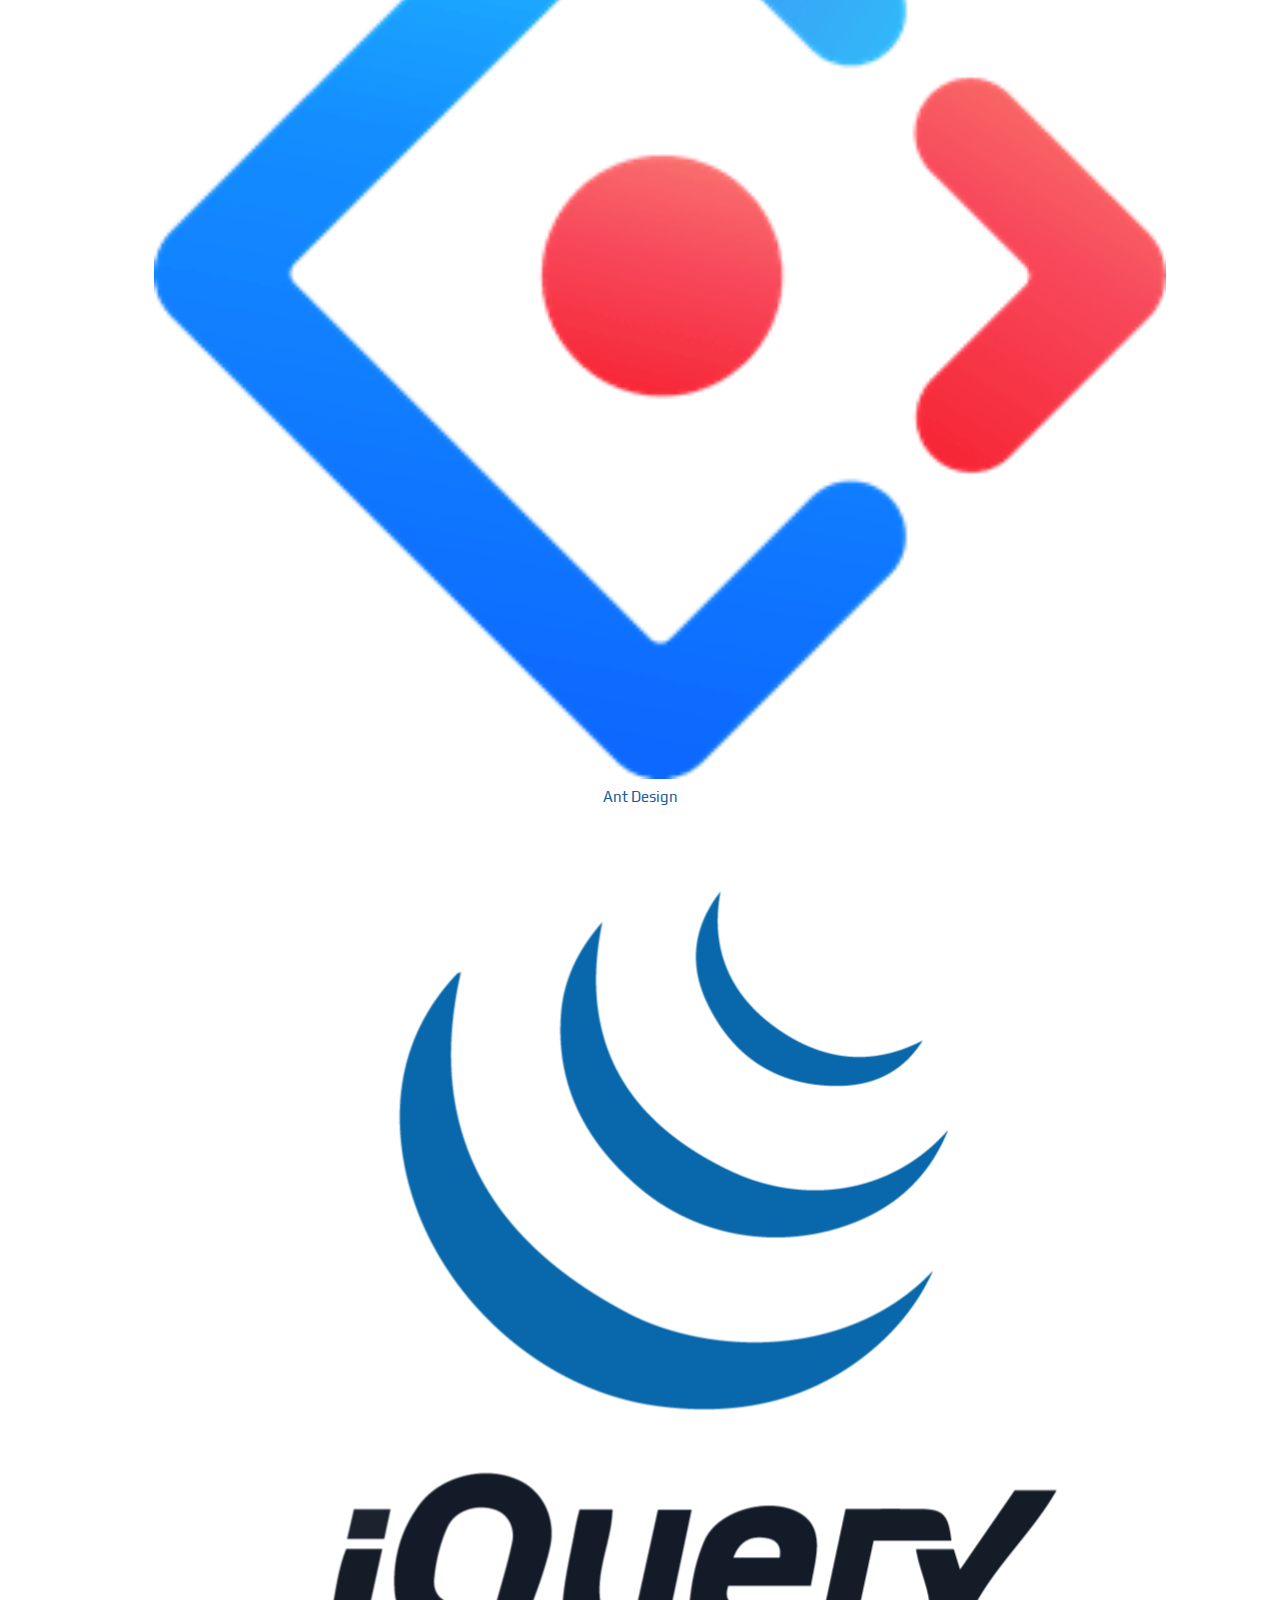
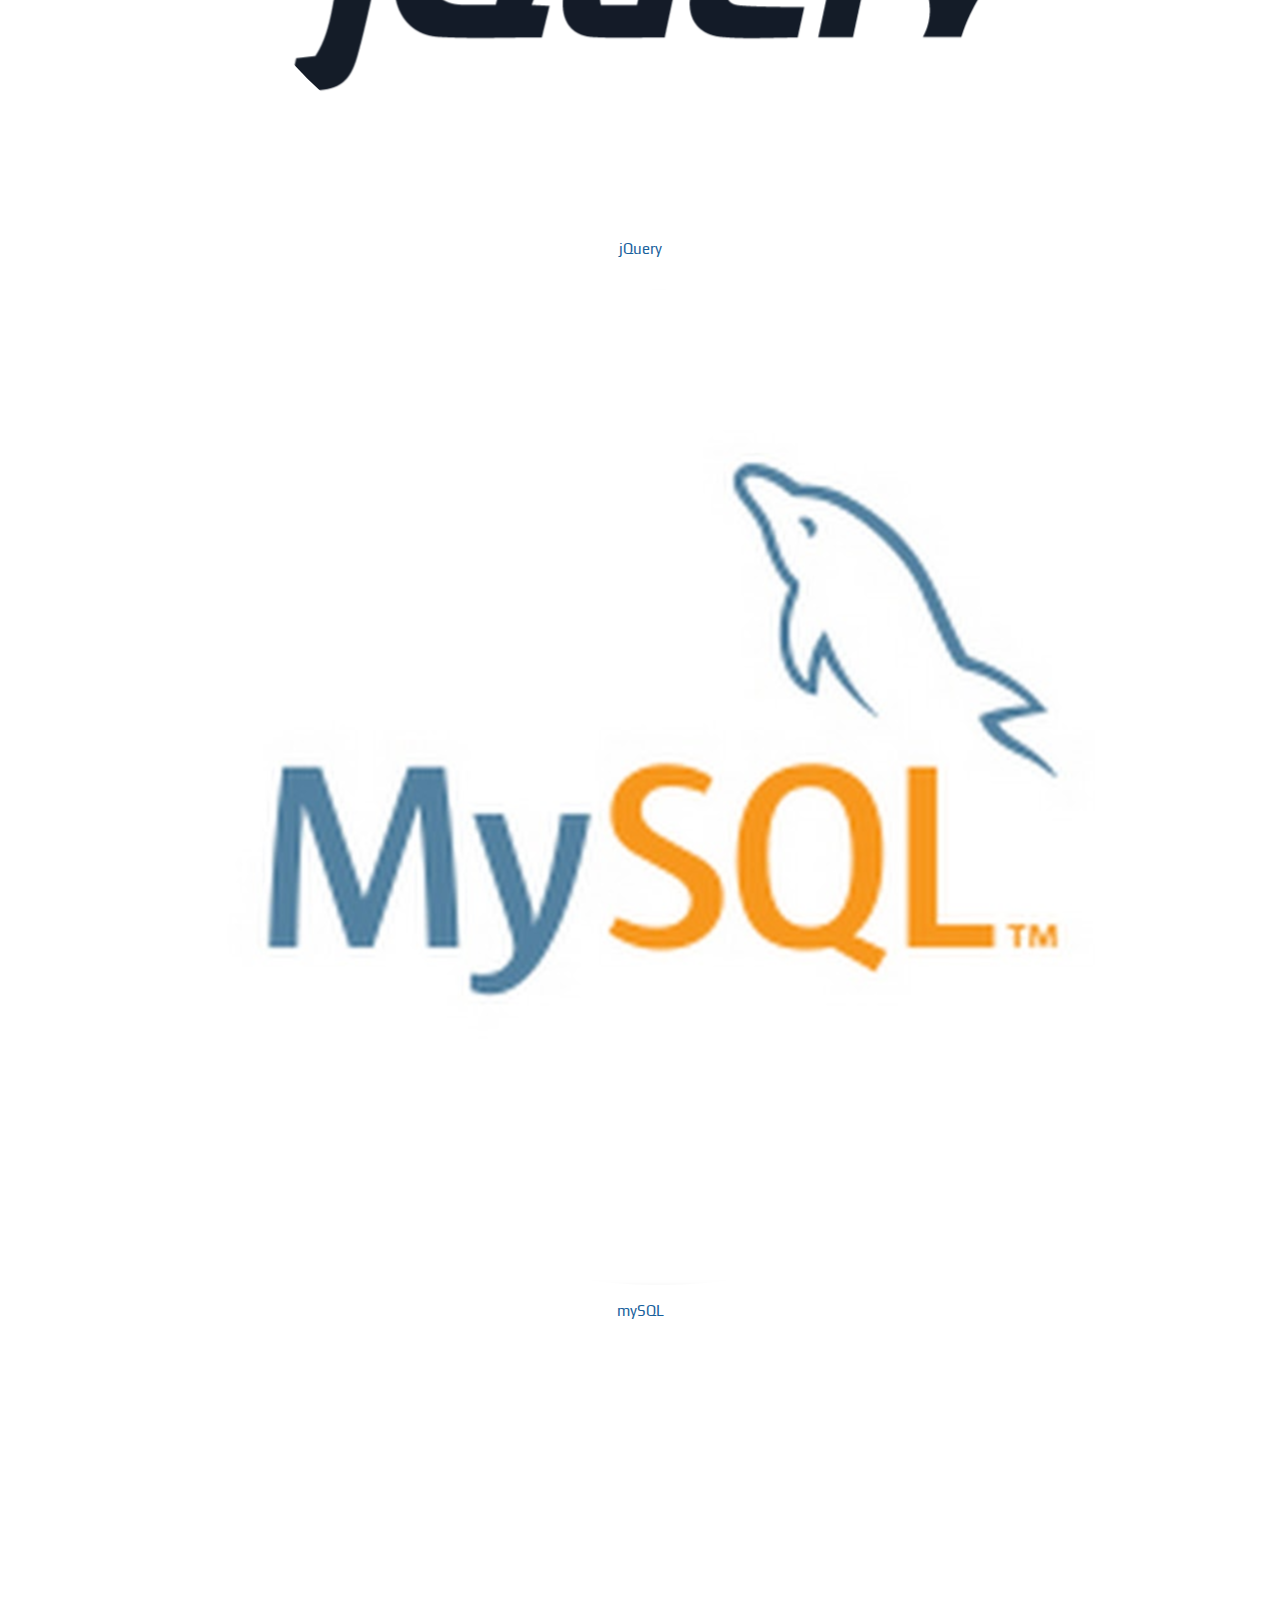
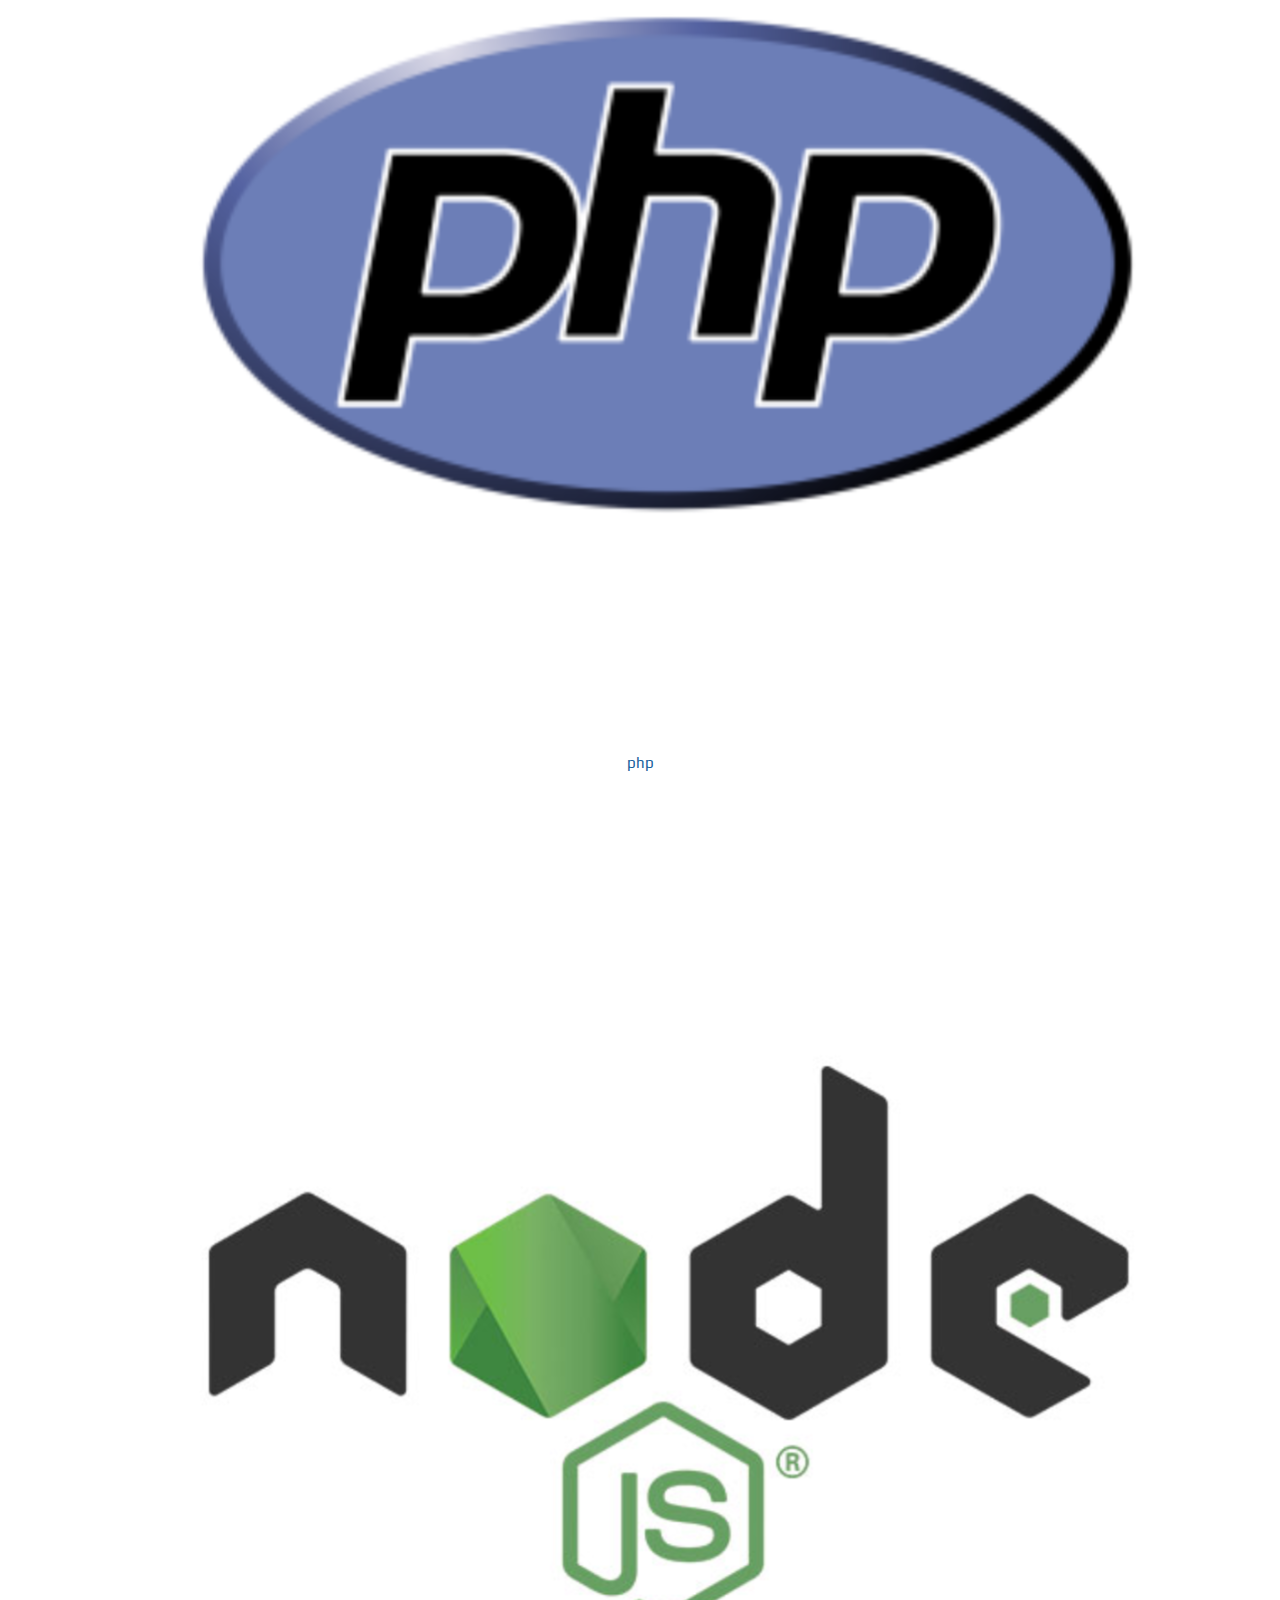
==== commit 9c2ddd55: "RWD" ====
--- a/index.html
+++ b/index.html
@@ -1,41 +1,36 @@
 <!DOCTYPE html>
 <html lang="en">
-    <head>
-        <meta charset="UTF-8" />
-        <meta http-equiv="X-UA-Compatible" content="IE=edge" />
-        <meta name="viewport" content="width=device-width, initial-scale=1.0" />
-        <title>CM Portfolio</title>
-
-        <link rel="icon" type="image/x-icon" href="./imgs/ctheworld.png" />
-        <!-- bootstrap -->
-        <link
-            href="https://cdn.jsdelivr.net/npm/bootstrap@5.1.3/dist/css/bootstrap.min.css"
-            rel="stylesheet"
-            integrity="sha384-1BmE4kWBq78iYhFldvKuhfTAU6auU8tT94WrHftjDbrCEXSU1oBoqyl2QvZ6jIW3"
-            crossorigin="anonymous"
-        />
-
-        <!-- fontawesome -->
-        <link
-            rel="stylesheet"
-            href="https://cdnjs.cloudflare.com/ajax/libs/font-awesome/6.1.1/css/all.min.css"
-            integrity="sha512-KfkfwYDsLkIlwQp6LFnl8zNdLGxu9YAA1QvwINks4PhcElQSvqcyVLLD9aMhXd13uQjoXtEKNosOWaZqXgel0g=="
-            crossorigin="anonymous"
-            referrerpolicy="no-referrer"
-        />
-
-        <!-- googlefont -->
-        <link rel="preconnect" href="https://fonts.googleapis.com" />
-        <link rel="preconnect" href="https://fonts.gstatic.com" crossorigin />
-        <link
-            href="https://fonts.googleapis.com/css2?family=Noto+Sans+TC:wght@400;500;700&family=Oldenburg&family=Paytone+One&family=Play:wght@400;700&family=Corinthia:wght@400;700&display=swap"
-            rel="stylesheet"
-        />
-
-        <link rel="stylesheet" href="./style.css" />
-    </head>
-    <body>
-        <div id="loading" class="loading-layer">
+
+<head>
+    <meta charset="UTF-8" />
+    <meta http-equiv="X-UA-Compatible" content="IE=edge" />
+    <meta name="viewport" content="width=device-width, initial-scale=1.0" />
+    <title>CM Portfolio</title>
+
+    <link rel="icon" type="image/x-icon" href="./imgs/ctheworld.png" />
+    <!-- bootstrap -->
+    <link href="https://cdn.jsdelivr.net/npm/bootstrap@5.1.3/dist/css/bootstrap.min.css" rel="stylesheet"
+        integrity="sha384-1BmE4kWBq78iYhFldvKuhfTAU6auU8tT94WrHftjDbrCEXSU1oBoqyl2QvZ6jIW3" crossorigin="anonymous" />
+
+    <!-- fontawesome -->
+    <link rel="stylesheet" href="https://cdnjs.cloudflare.com/ajax/libs/font-awesome/6.1.1/css/all.min.css"
+        integrity="sha512-KfkfwYDsLkIlwQp6LFnl8zNdLGxu9YAA1QvwINks4PhcElQSvqcyVLLD9aMhXd13uQjoXtEKNosOWaZqXgel0g=="
+        crossorigin="anonymous" referrerpolicy="no-referrer" />
+
+    <!-- googlefont -->
+    <link rel="preconnect" href="https://fonts.googleapis.com" />
+    <link rel="preconnect" href="https://fonts.gstatic.com" crossorigin />
+    <link
+        href="https://fonts.googleapis.com/css2?family=Noto+Sans+TC:wght@400;500;700&family=Oldenburg&family=Paytone+One&family=Play:wght@400;700&family=Corinthia:wght@400;700&display=swap"
+        rel="stylesheet" />
+
+    <link rel="stylesheet" href="./style.css" />
+</head>
+
+<body>
+    <div class="container">
+        <!-- loading -->
+        <!-- <div id="loading" class="loading-layer">
             <div class="loading-img">
                 <svg
                     version="1.1"
@@ -72,665 +67,478 @@
                     />
                 </svg>
             </div>
-        </div>
-        <header class="position-relative">
-            <!-- TODO: RWD -->
-            <nav class="mynavBar hamburgerNav">
-                <div
-                    class="navBarContainer d-flex align-items-center justify-content-between"
-                >
-                    <div class="logo">
-                        <a
-                            href="#"
-                            class="navbar-brand d-flex gap-2 align-items-center"
-                        >
-                            <img src="./ctheworld.png" alt="" width="30px" />
-                            Chuan Min's Portfolio
-                        </a>
-                    </div>
-                    <div class="nav-menu">
-                        <ul class="d-flex align-items-center">
-                            <li><a href="#main" class="active">Home</a></li>
-                            <li><a href="#about">About</a></li>
-                            <li><a href="#skills">Skills</a></li>
-                            <li><a href="#works">Works</a></li>
-                            <li>
-                                <a
-                                    href="https://ctheworldx.com/"
-                                    target="_blank"
-                                    >Blog</a
-                                >
-                            </li>
-                            <li class="contact">
-                                <a href="#contact">Contact Me</a>
-                            </li>
-                        </ul>
-                    </div>
-                </div>
-            </nav>
-
-            <div class="main-wrap pt-3" id="main">
-                <div class="main-cover">
-                    <div class="main-title">
+        </div> -->
+        <!-- nav -->
+        <nav class="navbar navbar-expand-lg navbar-light bg-light fixed-top shadow-sm">
+            <div class="container-fluid">
+                <a class="navbar-brand" href="#">
+                    <img src="./imgs/ctheworld.png" alt="" width="30px" />
+                    Chuan Min's Portfolio
+                </a>
+                <button class="navbar-toggler" type="button" data-bs-toggle="collapse"
+                    data-bs-target="#navbarSupportedContent" aria-controls="navbarSupportedContent"
+                    aria-expanded="false" aria-label="Toggle navigation">
+                    <span class="navbar-toggler-icon"></span>
+                </button>
+                <div class="collapse navbar-collapse" id="navbarSupportedContent">
+                    <ul class="navbar-nav me-auto mb-2 mb-lg-0">
+                        <li class="nav-item">
+                            <a href="#main" class="nav-link active">Home</a>
+                        </li>
+                        <li class="nav-item">
+                            <a class="nav-link" href="#about">About</a>
+                        </li>
+                        <li class="nav-item">
+                            <a class="nav-link" href="#skills">Skills</a>
+                        </li>
+                        <li class="nav-item">
+                            <a class="nav-link" href="#works">Works</a>
+                        </li>
+                        <li class="nav-item">
+                            <a class="nav-link" href="https://ctheworldx.com/" target="_blank">Blog</a>
+                        </li>
+                    </ul>
+                    <div>
+                        <div class="contact">
+                            <a class="nav-link" style="padding: 2px 8px" href="#contact">Contact Me</a>
+                        </div>
+                    </div>
+                </div>
+            </div>
+        </nav>
+        <!-- header -->
+        <div class="section-container">
+            <div class="row" style="margin-top: 50px">
+                <div class="col-12 col-md-5 d-flex align-items-center">
+                    <div class="title">
                         <p>Hello! I am</p>
                         <h1>Chuan Min</h1>
-                        <h4>Web Developer</h4>
+                        <div class="d-flex align-items-center">
+                            <h4>Web Developer</h4>
+                            <div class="seperateLine"></div>
+                        </div>
                         <p class="quote">Always be better than yesterday</p>
-                        <div class="seperateLine"></div>
                         <div class="under-hello"></div>
                     </div>
-                    <div class="cm-logo"></div>
-                </div>
-            </div>
-            <div class="skills-bg-rt"></div>
-            <div class="under-nav"></div>
-        </header>
-
-        <section class="position-relative">
-            <div class="bg-orange">
-                <div class="section-container mt-4 pb-4" id="about">
-                    <div
-                        class="section-title-wrap d-flex justify-content-center"
-                    >
-                        <h2 class="section-title section-title-white">
-                            &lt;About Me /&gt;
-                        </h2>
-                    </div>
-                    <div class="my-4 col-12 about-p text-center">
-                        秉持著「Always be better than
-                        yesterday」的理念生活，讓自己不停止學習與成長。
-                    </div>
-                    <div class="mb-4 d-flex justify-content-center">
-                        <div class="col-12 col-md-6 px-3">
-                            <p class="about-p">
-                                藉由過去工作內容及機會接觸到網頁設計，產生興趣後開始自學前端程式語言，也購買網域架設Wordpress部落格
-                                。自學約兩年時間，發現自己很專注並享受於寫程式的時光，決定報名課程專注於學習，以轉職前端工程師為目標努力。
+                </div>
+                <div class="col-12 col-md-7">
+                    <div class="header-img-wrap">
+                        <div class="header-img"></div>
+                    </div>
+                </div>
+            </div>
+        </div>
+        <!-- main -->
+        <div class="section-container">
+            <div class="row section-title-wrap d-flex justify-content-center">
+                <h2 class="section-title" style="background-color: #a4ccd6;">
+                    &lt;About Me /&gt;
+                </h2>
+            </div>
+            <div class="row my-4 about-p text-center">
+                <div class="col-12 about-bg">
+                    秉持著「Always be better than yesterday」的理念生活，讓自己不停止學習與成長。
+                </div>
+            </div>
+            <div class="row mb-4 d-flex justify-content-center">
+                <div class="col-12 col-md-6 px-3">
+                    <p class="about-p">
+                        藉由過去工作內容及機會接觸到網頁設計，產生興趣後開始自學前端程式語言，也購買網域架設Wordpress部落格。自學約兩年時間，發現自己很專注並享受於寫程式的時光，決定報名課程專注於學習，以轉職前端工程師為目標努力。
+                    </p>
+                </div>
+                <div class="col-12 col-md-6 px-3">
+                    <p class="about-p">
+                        目前累積作品含課程分組專題、個人額外練習與side project，致力於將所學技術用於實際操作，並成為不斷精進成長的前端工程師。
+                    </p>
+                    <p class="resumeLink text-end mt-4">
+                        <a href="https://www.cakeresume.com/s--t9RHay94R-AJSA-P7ebJlQ--/chuanmin-liao" target="_blank">
+                            <img src="./imgs/cr-icon.png" alt="HTML" width="15px" />
+                            Resume Link
+                        </a>
+                    </p>
+                </div>
+            </div>
+        </div>
+
+        <div class="section-container mt-4 pt-4 pb-4 " id="skills">
+            <div class="row section-title-wrap d-flex justify-content-center">
+                <h2 class="section-title">
+                    &lt;My Skills /&gt;
+                </h2>
+            </div>
+            <div class="row skill-wrap my-2 justify-content-center align-items-center pt-3 pb-3">
+                <div class="skill-img col-3 col-md-2">
+                    <img class="s-img" src="./imgs/react.svg" alt="React.js" />
+                    <figcaption>React.js</figcaption>
+                </div>
+                <div class="skill-img col-3 col-md-2">
+                    <img class="s-img" src="./imgs/react.svg" alt="React Native" />
+                    <figcaption>React Native</figcaption>
+                </div>
+                <div class="skill-img col-3 col-md-2">
+                    <img class="s-img" src="./imgs/redux.png" alt="Redux" />
+                    <figcaption>Redux</figcaption>
+                </div>
+                <div class="skill-img col-3 col-md-2">
+                    <img class="s-img" src="./imgs/Typescript.png" alt="Type Script" />
+                    <figcaption>Type Script</figcaption>
+                </div>
+                <div class="skill-img col-3 col-md-2">
+                    <img class="s-img" src="./imgs/html.svg" alt="HTML" />
+                    <figcaption>HTML</figcaption>
+                </div>
+                <div class="skill-img col-3 col-md-2">
+                    <img class="s-img" src="./imgs/css.svg" alt="CSS" />
+                    <figcaption>CSS</figcaption>
+                </div>
+                <div class="skill-img col-3 col-md-2">
+                    <img class="s-img" src="./imgs/js.svg" alt="JavaScript" />
+                    <figcaption>JavaScript</figcaption>
+                </div>
+                <div class="skill-img col-3 col-md-2">
+                    <img class="s-img" src="./imgs/scss.png" alt="SCSS" />
+                    <figcaption>SCSS</figcaption>
+                </div>
+                <div class="skill-img col-3 col-md-2">
+                    <img class="s-img" src="./imgs/bs.svg" alt="Bootstrap" />
+                    <figcaption>Bootstrap</figcaption>
+                </div>
+                <div class="skill-img col-3 col-md-2">
+                    <img class="s-img" src="./imgs/ant-design.png" alt="Ant Design" />
+                    <figcaption>Ant Design</figcaption>
+                </div>
+                <div class="skill-img col-3 col-md-2">
+                    <img class="s-img" src="./imgs/jq.svg" alt="jQuery" />
+                    <figcaption>jQuery</figcaption>
+                </div>
+                <div class="skill-img col-3 col-md-2">
+                    <img class="s-img" src="./imgs/mySQL.svg" alt="mySQL" />
+                    <figcaption>mySQL</figcaption>
+                </div>
+                <div class="skill-img col-3 col-md-2">
+                    <img class="s-img" src="./imgs/php.svg" alt="php" />
+                    <figcaption>php</figcaption>
+                </div>
+                <div class="skill-img col-3 col-md-2">
+                    <img class="s-img" src="./imgs/node.svg" alt="Node.js" />
+                    <figcaption>Node.js</figcaption>
+                </div>
+                <div class="skill-img col-3 col-md-2">
+                    <img class="s-img" src="./imgs/figma.png" alt="Figma" />
+                    <figcaption>Figma</figcaption>
+                </div>
+                <div class="skill-img col-3 col-md-2">
+                    <img class="s-img" src="./imgs/ps.svg" alt="Photoshop" />
+                    <figcaption>Photoshop</figcaption>
+                </div>
+                <div class="skill-img col-3 col-md-2">
+                    <img class="s-img" src="./imgs/ai.svg" alt="Illustrator" />
+                    <figcaption>Illustrator</figcaption>
+                </div>
+                <div class="skill-img col-3 col-md-2">
+                    <img class="s-img" src="./imgs/gitlab.png" alt="GitLab" />
+                    <figcaption>GitLab</figcaption>
+                </div>
+                <div class="skill-img col-3 col-md-2">
+                    <img class="s-img" src="./imgs/sourcetree.png" alt="SourceTree" />
+                    <figcaption>SourceTree</figcaption>
+                </div>
+            </div>
+        </div>
+
+        <div class="section-container mt-4 pt-4 pb-4 " id="works">
+            <div class="row section-title-wrap d-flex justify-content-center">
+                <h2 class="section-title" style="background-color: #ffcea6">
+                    &lt;My works /&gt;
+                </h2>
+            </div>
+            <div class=" my-3">
+                <div class="row work-card">
+                    <div class="codepen-wrap col-12 col-md-8 d-flex flex-wrap">
+                        <div class="place-imgs p-2 w-50">
+                            <img src="./imgs/place.png" alt="" width="100%" />
+                        </div>
+                        <div class="place-imgsp-2 p-2 w-50">
+                            <img src="./imgs/place-map.png" alt="" width="100%" />
+                        </div>
+                        <div class="place-imgs p-2 w-50">
+                            <img src="./imgs/reborn-cart.png" alt="" width="100%" />
+                        </div>
+                        <div class="place-imgs p-2 w-50">
+                            <img src="./imgs/mainpage.JPG" alt="" width="100%" />
+                        </div>
+                    </div>
+                    <div class="work-info col-12 col-md-4 d-flex flex-column justify-content-end gap-2">
+                        <div>
+                            <h6 class="work-title">專題：來生投放所</h6>
+                            <p class="work-title-e">
+                                Team Project: Here After
                             </p>
-                        </div>
-                        <div class="col-12 col-md-6 px-3">
-                            <p class="about-p">
-                                目前累積作品含課程分組專題、個人額外練習與side
-                                project，致力於將所學技術用於實際操作，並成為不斷精進成長的前端工程師。
+                            <div class="work-hash">
+                                <span>#React</span>
+                                <span>#SCSS</span>
+                                <span>#JavaScript</span>
+                                <span>#Leaflet</span>
+                                <span>#SVG</span>
+                                <span>#MySQL</span>
+                                <span>#Node.js</span>
+                                <span>#PHP</span>
+                            </div>
+                            <p></p>
+                        </div>
+                        <div class="work-links mt-3">
+                            <a href="https://github.com/Nuyeel/Hereafter" target="_blank"
+                                class="d-flex justify-content-end align-items-center">
+                                <img src="./imgs/GitHub-Mark.png" alt="" width="30px" />
+                                Github repo
+                            </a>
+                            <a href="https://youtu.be/dP7soRU-UbI" target="_blank"
+                                class="d-flex justify-content-end align-items-center">
+                                <img src="./imgs/yt-icon.png" alt="" width="25px" class="pe-1" />
+                                Demo video
+                            </a>
+                        </div>
+                    </div>
+                </div>
+                <div class="row work-card flex-row-reverse">
+                    <div class="codepen-wrap col-md-8 col-12">
+                        <div class="d-flex p-2 flex-wrap align-items-center">
+                            <div class="place-imgs col-8 p-2">
+                                <img src="./imgs/scoreCounter.JPG" alt="" width="100%" />
+                            </div>
+                            <div class="place-imgs col-4 p-2">
+                                <img src="./imgs/scoreCounter-3.JPG" alt="" width="100%" />
+                            </div>
+                            <div class="place-imgs col-8 p-2">
+                                <img src="./imgs/scoreCounter-2.JPG" alt="" width="100%" />
+                            </div>
+                            <div class="place-imgs col-4 p-2">
+                                <img src="./imgs/scoreCounter-4.JPG" alt="" width="100%" />
+                            </div>
+                        </div>
+                    </div>
+                    <div class="work-info col-md-4 col-12 d-flex flex-column justify-content-end gap-2">
+                        <div>
+                            <h6 class="work-title">比賽計分板</h6>
+                            <p class="work-title-e">
+                                Side-Project: webScoreBoard
                             </p>
-                            <p class="resumeLink text-end mt-4">
-                                <a
-                                    href="https://www.cakeresume.com/s--t9RHay94R-AJSA-P7ebJlQ--/chuanmin-liao"
-                                    target="_blank"
-                                >
-                                    <img
-                                        src="./imgs/cr-icon.png"
-                                        alt="HTML"
-                                        width="15px"
-                                    />
-                                    Resume Link
-                                </a>
+                            <div class="work-hash">
+                                <span>#HTML</span>
+                                <span>#CSS</span>
+                                <span>#JavaScript</span>
+                            </div>
+                        </div>
+                        <div class="work-links mt-3">
+                            <a href="https://github.com/chuanmin13/scoreCounter" target="_blank"
+                                class="d-flex justify-content-end align-items-center">
+                                <img src="./imgs/GitHub-Mark.png" alt="" width="30px" />
+                                Github repo
+                            </a>
+                        </div>
+                    </div>
+                </div>
+                <div class="row work-card ">
+                    <div class="codepen-wrap col-md-8 col-12">
+                        <div class="d-flex p-2 flex-wrap">
+                            <div class="place-imgs col-6 p-2">
+                                <img src="./imgs/hpQuiz.JPG" alt="" width="100%" />
+                            </div>
+                            <div class="place-imgs col-6 p-2">
+                                <img src="./imgs/hpQuiz-2.JPG" alt="" width="100%" />
+                            </div>
+                        </div>
+                    </div>
+                    <div class="work-info col-md-4 col-12 d-flex flex-column justify-content-end gap-2">
+                        <div>
+                            <h6 class="work-title">哈利波特問答</h6>
+                            <p class="work-title-e">Harry Potter Quiz</p>
+                            <div class="work-hash">
+                                <span>#React</span>
+                                <span>#CSS</span>
+                                <span>#JavaScript</span>
+                            </div>
+                        </div>
+                        <div class="work-links mt-3">
+                            <a href="https://github.com/chuanmin13/hpquiz-app" target="_blank"
+                                class="d-flex justify-content-end align-items-center">
+                                <img src="./imgs/GitHub-Mark.png" alt="" width="30px" />
+                                Github repo
+                            </a>
+                        </div>
+                    </div>
+                </div>
+                <div class="row work-card  flex-row-reverse">
+                    <div class="codepen-wrap col-md-8 col-12">
+                        <p class="codepen" data-height="400" data-zoom="0.5" data-theme-id="dark"
+                            data-default-tab="html,result" data-slug-hash="GRQVWOX" data-user="chuanmin13" style="
+                              height: 400px;
+                              box-sizing: border-box;
+                              display: flex;
+                              align-items: center;
+                              justify-content: center;
+                              border: 2px solid;
+                              margin: 1em 0;
+                              padding: 1em;
+                          ">
+                            <span>See the Pen
+                                <a href="https://codepen.io/chuanmin13/pen/GRQVWOX">
+                                    Random Gradient Background</a>
+                                by chuanmin13 (<a href="https://codepen.io/chuanmin13">@chuanmin13</a>) on
+                                <a href="https://codepen.io">CodePen</a>.</span>
+                        </p>
+                    </div>
+                    <div class="work-info col-md-4 col-12 d-flex flex-column justify-content-end gap-2">
+                        <div>
+                            <h6 class="work-title">隨機漸層背景</h6>
+                            <p class="work-title-e">
+                                Random Gradiant Background
                             </p>
-                        </div>
-                    </div>
-                </div>
-            </div>
-
-            <div class="section-container mt-4" id="skills">
-                <div class="section-title-wrap d-flex justify-content-center">
-                    <h2 class="section-title">&lt;My Skills /&gt;</h2>
-                </div>
-                <div class="skill-wrap my-2">
-                    <div class="col-12 d-flex justify-content-center mt-3">
-                        <div class="skill-img col-1">
-                            <img
-                                class="s-img"
-                                src="./imgs/html.svg"
-                                alt="HTML"
-                            />
-                            <figcaption>HTML</figcaption>
-                        </div>
-                        <div class="skill-img col-1">
-                            <img class="s-img" src="./imgs/css.svg" alt="CSS" />
-                            <figcaption>CSS</figcaption>
-                        </div>
-                        <div class="skill-img col-1">
-                            <img
-                                class="s-img"
-                                src="./imgs/scss.png"
-                                alt="SCSS"
-                            />
-                            <figcaption>SCSS</figcaption>
-                        </div>
-                        <div class="skill-img col-1">
-                            <img
-                                class="s-img"
-                                src="./imgs/js.svg"
-                                alt="JavaScript"
-                            />
-                            <figcaption>JavaScript</figcaption>
-                        </div>
-                        <div class="skill-img col-1">
-                            <img
-                                class="s-img"
-                                src="./imgs/bs.svg"
-                                alt="Bootstrap"
-                            />
-                            <figcaption>Bootstrap</figcaption>
-                        </div>
-                        <div class="skill-img col-1">
-                            <img
-                                class="s-img"
-                                src="./imgs/jq.svg"
-                                alt="jQuery"
-                            />
-                            <figcaption>jQuery</figcaption>
-                        </div>
-                        <div class="skill-img col-1">
-                            <img
-                                class="s-img"
-                                src="./imgs/react.svg"
-                                alt="React.js"
-                            />
-                            <figcaption>React.js</figcaption>
-                        </div>
-                        <div class="skill-img col-1">
-                            <img
-                                class="s-img"
-                                src="./imgs/mySQL.svg"
-                                alt="mySQL"
-                            />
-                            <figcaption>mySQL</figcaption>
-                        </div>
-                        <div class="skill-img col-1">
-                            <img class="s-img" src="./imgs/php.svg" alt="php" />
-                            <figcaption>php</figcaption>
-                        </div>
-                        <div class="skill-img col-1">
-                            <img
-                                class="s-img"
-                                src="./imgs/node.svg"
-                                alt="Node.js"
-                            />
-                            <figcaption>Node.js</figcaption>
-                        </div>
-                    </div>
-                    <div class="col-12 d-flex justify-content-center mt-3">
-                        <div class="skill-img col-1">
-                            <img
-                                class="s-img"
-                                src="./imgs/figma.png"
-                                alt="Figma"
-                            />
-                            <figcaption>Figma</figcaption>
-                        </div>
-                        <div class="skill-img col-1">
-                            <img
-                                class="s-img"
-                                src="./imgs/ps.svg"
-                                alt="Photoshop"
-                            />
-                            <figcaption>Photoshop</figcaption>
-                        </div>
-                        <div class="skill-img col-1">
-                            <img
-                                class="s-img"
-                                src="./imgs/ai.svg"
-                                alt="Illustrator"
-                            />
-                            <figcaption>Illustrator</figcaption>
-                        </div>
-                    </div>
-                </div>
-            </div>
-
-            <div class="skills-bg-left"></div>
-
-            <div class="section-container mt-4" id="works">
-                <div class="section-title-wrap d-flex justify-content-center">
-                    <h2 class="section-title" style="background-color: #ffcea6">
-                        &lt;My works /&gt;
-                    </h2>
-                </div>
-                <div class="work-wrap my-3">
-                    <div class="work-card d-flex my-5">
-                        <div class="codepen-wrap col-md-8 col-12">
-                            <div class="d-flex p-2 flex-wrap">
-                                <div class="place-imgs col-6 p-2">
-                                    <img
-                                        src="./imgs/place.png"
-                                        alt=""
-                                        width="100%"
-                                    />
-                                </div>
-                                <div class="place-imgs col-6 p-2">
-                                    <img
-                                        src="./imgs/place-map.png"
-                                        alt=""
-                                        width="100%"
-                                    />
-                                </div>
-                                <div class="place-imgs col-6 p-2">
-                                    <img
-                                        src="./imgs/reborn-cart.png"
-                                        alt=""
-                                        width="100%"
-                                    />
-                                </div>
-                                <div class="place-imgs col-6 p-2">
-                                    <img
-                                        src="./imgs/mainpage.JPG"
-                                        alt=""
-                                        width="100%"
-                                    />
-                                </div>
-                            </div>
-                        </div>
-                        <div
-                            class="work-info col-md-4 col-12 d-flex flex-column justify-content-end gap-2"
-                        >
-                            <div>
-                                <h6 class="work-title">專題：來生投放所</h6>
-                                <p class="work-title-e">
-                                    Team Project: Here After
-                                </p>
-                                <div class="work-hash">
-                                    <span>#React</span>
-                                    <span>#SCSS</span>
-                                    <span>#JavaScript</span>
-                                    <span>#Leaflet</span>
-                                    <span>#SVG</span>
-                                    <span>#MySQL</span>
-                                    <span>#Node.js</span>
-                                    <span>#PHP</span>
-                                </div>
-                                <p></p>
-                            </div>
-                            <div class="work-links mt-3">
-                                <a
-                                    href="https://github.com/Nuyeel/Hereafter"
-                                    target="_blank"
-                                    class="d-flex justify-content-end align-items-center"
-                                >
-                                    <img
-                                        src="./imgs/GitHub-Mark.png"
-                                        alt=""
-                                        width="30px"
-                                    />
-                                    Github repo
-                                </a>
-                            </div>
-                            <!-- <div class="work-links mt-3">
-                                <a
-                                    href=""
-                                    target="_blank"
-                                    class="d-flex justify-content-end align-items-center"
-                                >
-                                    <img
-                                        src="./imgs/yt-icon.png"
-                                        alt=""
-                                        width="25px"
-                                        class="pe-1"
-                                    />
-                                    Demo video
-                                </a>
-                            </div> -->
-                        </div>
-                    </div>
-                    <div class="work-card d-flex my-5 flex-row-reverse">
-                        <div class="codepen-wrap col-md-8 col-12">
-                            <div
-                                class="d-flex p-2 flex-wrap align-items-center"
-                            >
-                                <div class="place-imgs col-md-8 p-2">
-                                    <img
-                                        src="./imgs/scoreCounter.JPG"
-                                        alt=""
-                                        width="100%"
-                                    />
-                                </div>
-                                <div class="place-imgs col-md-4 p-2">
-                                    <img
-                                        src="./imgs/scoreCounter-3.JPG"
-                                        alt=""
-                                        width="100%"
-                                    />
-                                </div>
-                                <div class="place-imgs col-md-8 p-2">
-                                    <img
-                                        src="./imgs/scoreCounter-2.JPG"
-                                        alt=""
-                                        width="100%"
-                                    />
-                                </div>
-                                <div class="place-imgs col-md-4 p-2">
-                                    <img
-                                        src="./imgs/scoreCounter-4.JPG"
-                                        alt=""
-                                        width="100%"
-                                    />
-                                </div>
-                            </div>
-                        </div>
-                        <div
-                            class="work-info col-md-4 col-12 d-flex flex-column justify-content-end gap-2"
-                        >
-                            <div>
-                                <h6 class="work-title">比賽計分板</h6>
-                                <p class="work-title-e">
-                                    Side-Project: webScoreBoard
-                                </p>
-                                <div class="work-hash">
-                                    <span>#HTML</span>
-                                    <span>#CSS</span>
-                                    <span>#JavaScript</span>
-                                </div>
-                            </div>
-                            <div class="work-links mt-3">
-                                <a
-                                    href="https://github.com/chuanmin13/scoreCounter"
-                                    target="_blank"
-                                    class="d-flex justify-content-end align-items-center"
-                                >
-                                    <img
-                                        src="./imgs/GitHub-Mark.png"
-                                        alt=""
-                                        width="30px"
-                                    />
-                                    Github repo
-                                </a>
-                            </div>
-                        </div>
-                    </div>
-                    <div class="work-card d-flex my-5">
-                        <div class="codepen-wrap col-md-8 col-12">
-                            <div class="d-flex p-2 flex-wrap">
-                                <div class="place-imgs col-6 p-2">
-                                    <img
-                                        src="./imgs/hpQuiz.JPG"
-                                        alt=""
-                                        width="100%"
-                                    />
-                                </div>
-                                <div class="place-imgs col-6 p-2">
-                                    <img
-                                        src="./imgs/hpQuiz-2.JPG"
-                                        alt=""
-                                        width="100%"
-                                    />
-                                </div>
-                            </div>
-                        </div>
-                        <div
-                            class="work-info col-md-4 col-12 d-flex flex-column justify-content-end gap-2"
-                        >
-                            <div>
-                                <h6 class="work-title">哈利波特問答</h6>
-                                <p class="work-title-e">Harry Potter Quiz</p>
-                                <div class="work-hash">
-                                    <span>#React</span>
-                                    <span>#CSS</span>
-                                    <span>#JavaScript</span>
-                                </div>
-                            </div>
-                            <div class="work-links mt-3">
-                                <a
-                                    href="https://github.com/chuanmin13/hpquiz-app"
-                                    target="_blank"
-                                    class="d-flex justify-content-end align-items-center"
-                                >
-                                    <img
-                                        src="./imgs/GitHub-Mark.png"
-                                        alt=""
-                                        width="30px"
-                                    />
-                                    Github repo
-                                </a>
-                            </div>
-                        </div>
-                    </div>
-                    <div class="work-card d-flex my-5 flex-row-reverse">
-                        <div class="codepen-wrap col-md-8 col-12">
-                            <p
-                                class="codepen"
-                                data-height="400"
-                                data-zoom="0.5"
-                                data-theme-id="dark"
-                                data-default-tab="html,result"
-                                data-slug-hash="GRQVWOX"
-                                data-user="chuanmin13"
-                                style="
-                                    height: 400px;
-                                    box-sizing: border-box;
-                                    display: flex;
-                                    align-items: center;
-                                    justify-content: center;
-                                    border: 2px solid;
-                                    margin: 1em 0;
-                                    padding: 1em;
-                                "
-                            >
-                                <span
-                                    >See the Pen
-                                    <a
-                                        href="https://codepen.io/chuanmin13/pen/GRQVWOX"
-                                    >
-                                        Random Gradient Background</a
-                                    >
-                                    by chuanmin13 (<a
-                                        href="https://codepen.io/chuanmin13"
-                                        >@chuanmin13</a
-                                    >) on
-                                    <a href="https://codepen.io">CodePen</a
-                                    >.</span
-                                >
-                            </p>
-                        </div>
-                        <div
-                            class="work-info col-md-4 col-12 d-flex flex-column justify-content-end gap-2"
-                        >
-                            <div>
-                                <h6 class="work-title">隨機漸層背景</h6>
-                                <p class="work-title-e">
-                                    Random Gradiant Background
-                                </p>
-                                <div class="work-hash">
-                                    <span>#HTML</span>
-                                    <span>#CSS</span>
-                                    <span>#JavaScript</span>
-                                </div>
-                            </div>
-                            <div class="work-links mt-3">
-                                <a
-                                    href="https://github.com/chuanmin13/gradientBackground.git"
-                                    target="_blank"
-                                    class="d-flex justify-content-end align-items-center"
-                                >
-                                    <img
-                                        src="./imgs/GitHub-Mark.png"
-                                        alt=""
-                                        width="30px"
-                                    />
-                                    Github repo
-                                </a>
-                            </div>
-                        </div>
-                    </div>
-                    <div class="work-card d-flex my-5">
-                        <div class="codepen-wrap col-md-8 col-12">
-                            <p
-                                class="codepen"
-                                data-height="400"
-                                data-zoom="0.5"
-                                data-theme-id="dark"
-                                data-default-tab="html,result"
-                                data-slug-hash="VwQopoE"
-                                data-user="chuanmin13"
-                                style="
-                                    height: 400px;
-                                    box-sizing: border-box;
-                                    display: flex;
-                                    align-items: center;
-                                    justify-content: center;
-                                    border: 2px solid;
-                                    margin: 1em 0;
-                                    padding: 1em;
-                                "
-                            >
-                                <span
-                                    >See the Pen
-                                    <a
-                                        href="https://codepen.io/chuanmin13/pen/VwQopoE"
-                                    >
-                                        Hamburger Effects</a
-                                    >
-                                    by chuanmin13 (<a
-                                        href="https://codepen.io/chuanmin13"
-                                        >@chuanmin13</a
-                                    >) on
-                                    <a href="https://codepen.io">CodePen</a
-                                    >.</span
-                                >
-                            </p>
-                        </div>
-                        <div
-                            class="work-info col-md-4 col-12 d-flex flex-column justify-content-end gap-2"
-                        >
-                            <div>
-                                <h6 class="work-title">選單漢堡動畫</h6>
-                                <p class="work-title-e">Hamburger Effects</p>
-                                <div class="work-hash">
-                                    <span>#HTML</span>
-                                    <span>#CSS</span>
-                                    <span>#JavaScript</span>
-                                </div>
-                            </div>
-                            <div class="work-links mt-3">
-                                <a
-                                    href="https://github.com/chuanmin13/hamburger_effects.git"
-                                    target="_blank"
-                                    class="d-flex justify-content-end align-items-center"
-                                >
-                                    <img
-                                        src="./GitHub-Mark.png"
-                                        alt=""
-                                        width="30px"
-                                    />
-                                    Github repo
-                                </a>
-                            </div>
-                        </div>
-                    </div>
-                </div>
-                <div class="work-wrap d-flex gap-5">
-                    <div class="work-card my-5 col-12 col-md-6">
-                        <div class="works-list-wrap">
-                            <div
-                                class="list-header d-flex align-items-start justify-content-between"
-                            >
-                                <div class="col-6">
-                                    <h5 class="work-title">切版練習</h5>
-                                    <p class="work-title-e">Layout Practice</p>
-                                </div>
-                                <p
-                                    class="work-hash d-flex flex-wrap justify-content-end"
-                                >
-                                    <span>#HTML</span>
-                                    <span>#CSS</span>
-                                    <span>#JavaScript</span>
-                                </p>
-                            </div>
-                            <ul class="pb-3 border-bottom">
-                                <li>
-                                    女人迷官網首頁 Womany
-                                    <a href="" target="_blank">
-                                        <img
-                                            src="./imgs/GitHub-Mark.png"
-                                            alt=""
-                                            width="20px"
-                                        />
-                                    </a>
-                                </li>
-                                <li>日本 Seki 事務所</li>
-                            </ul>
-                            <ul class="pt-3">
-                                <li>
-                                    Blog: 前端學習筆記
-                                    <a
-                                        href="https://ctheworldx.com/"
-                                        target="_blank"
-                                    >
-                                        <img
-                                            src="./imgs/wp-icon.png"
-                                            alt=""
-                                            width="20px"
-                                        />
-                                    </a>
-                                </li>
-                            </ul>
-                        </div>
-                    </div>
-                    <div class="work-card my-5 col-12 col-md-6">
-                        <div class="works-list-wrap">
-                            <div
-                                class="list-header d-flex align-items-start justify-content-between"
-                            >
-                                <div class="col-6">
-                                    <h5 class="work-title">其他練習</h5>
-                                    <p class="work-title-e">Web Developement</p>
-                                </div>
-                                <p
-                                    class="work-hash d-flex flex-wrap justify-content-end"
-                                >
-                                    <span>#HTML</span>
-                                    <span>#CSS</span>
-                                    <span>#JavaScript</span>
-                                    <span>#jQuery</span>
-                                </p>
-                            </div>
-                            <ul>
-                                <li>倒數 Countdown Timers</li>
-                                <li>手機版選單開合動畫 Animated Nav-bar</li>
-                                <li>SVG Logo 動畫</li>
-                            </ul>
-                        </div>
-                    </div>
-                </div>
-            </div>
-            <div class="contact-bg">
-                <div class="section-container mt-2" id="contact">
-                    <div class="contact-wrap">
-                        <h3 class="contact-title">Contact Me!</h3>
-                        <p>Find me through email:</p>
-                        <a href="mailto:chuanmin13@gmail.com">
-                            <p>chuanmin13@gmail.com</p>
-                        </a>
-                    </div>
-                </div>
-                <footer>
-                    <p>designed by &copy; 2022 Chuan Min</p>
-                </footer>
-            </div>
-        </section>
-
-        <!-- bootstrap -->
-        <script
-            src="https://cdn.jsdelivr.net/npm/bootstrap@5.1.3/dist/js/bootstrap.bundle.min.js"
-            integrity="sha384-ka7Sk0Gln4gmtz2MlQnikT1wXgYsOg+OMhuP+IlRH9sENBO0LRn5q+8nbTov4+1p"
-            crossorigin="anonymous"
-        ></script>
-
-        <!-- codepen -->
-        <script
-            async
-            src="https://cpwebassets.codepen.io/assets/embed/ei.js"
-        ></script>
-
-        <script>
-            // 載入畫面
-            const loading = document.querySelector("#loading");
-            setTimeout(() => {
-                loading.classList.add("loadingDisapear");
-            }, 3000);
-            setTimeout(() => {
-                loading.style.display = "none";
-            }, 3600);
-        </script>
-    </body>
-
-    <!-- navbar 到不同 section 變換不同底色 -->
-</html>
+                            <div class="work-hash">
+                                <span>#HTML</span>
+                                <span>#CSS</span>
+                                <span>#JavaScript</span>
+                            </div>
+                        </div>
+                        <div class="work-links mt-3">
+                            <a href="https://github.com/chuanmin13/gradientBackground.git" target="_blank"
+                                class="d-flex justify-content-end align-items-center">
+                                <img src="./imgs/GitHub-Mark.png" alt="" width="30px" />
+                                Github repo
+                            </a>
+                        </div>
+                    </div>
+                </div>
+                <div class="row work-card ">
+                    <div class="codepen-wrap col-md-8 col-12">
+                        <p class="codepen" data-height="400" data-zoom="0.5" data-theme-id="dark"
+                            data-default-tab="html,result" data-slug-hash="VwQopoE" data-user="chuanmin13" style="
+                              height: 400px;
+                              box-sizing: border-box;
+                              display: flex;
+                              align-items: center;
+                              justify-content: center;
+                              border: 2px solid;
+                              margin: 1em 0;
+                              padding: 1em;
+                          ">
+                            <span>See the Pen
+                                <a href="https://codepen.io/chuanmin13/pen/VwQopoE">
+                                    Hamburger Effects</a>
+                                by chuanmin13 (<a href="https://codepen.io/chuanmin13">@chuanmin13</a>) on
+                                <a href="https://codepen.io">CodePen</a>.</span>
+                        </p>
+                    </div>
+                    <div class="work-info col-md-4 col-12 d-flex flex-column justify-content-end gap-2">
+                        <div>
+                            <h6 class="work-title">選單漢堡動畫</h6>
+                            <p class="work-title-e">Hamburger Effects</p>
+                            <div class="work-hash">
+                                <span>#HTML</span>
+                                <span>#CSS</span>
+                                <span>#JavaScript</span>
+                            </div>
+                        </div>
+                        <div class="work-links mt-3">
+                            <a href="https://github.com/chuanmin13/hamburger_effects.git" target="_blank"
+                                class="d-flex justify-content-end align-items-center">
+                                <img src="./GitHub-Mark.png" alt="" width="30px" />
+                                Github repo
+                            </a>
+                        </div>
+                    </div>
+                </div>
+            </div>
+            <div class="work-wrap d-flex justify-content-between">
+                <div class="work-card col-12 col-md-6 pb-3" style="padding: 20px">
+                    <div class="list-header row align-items-start justify-content-between">
+                        <div class="col-12 col-md-6">
+                            <h5 class="work-title">切版練習</h5>
+                            <p class="work-title-e">Layout Practice</p>
+                        </div>
+                        <p class="col-12 col-md-6 work-hash d-flex flex-wrap justify-content-end" style="color: #fff">
+                            <span>#HTML</span>
+                            <span>#CSS</span>
+                            <span>#JavaScript</span>
+                        </p>
+                    </div>
+                    <ul class="pb-3 border-bottom">
+                        <li>
+                            女人迷官網首頁 Womany
+                            <a href="" target="_blank">
+                                <img src="./imgs/GitHub-Mark.png" alt="" width="20px" />
+                            </a>
+                        </li>
+                        <li>日本 Seki 事務所</li>
+                    </ul>
+                    <ul class="pt-3">
+                        <li>
+                            Blog: 前端學習筆記
+                            <a href="https://ctheworldx.com/" target="_blank">
+                                <img src="./imgs/wp-icon.png" alt="" width="20px" />
+                            </a>
+                        </li>
+                    </ul>
+                </div>
+                <div class="work-card  col-12 col-md-6" style="padding: 20px">
+                    <div class="list-header row align-items-start justify-content-between">
+                        <div class="col-12 col-md-6">
+                            <h5 class="work-title">其他練習</h5>
+                            <p class="work-title-e">Web Developement</p>
+                        </div>
+                        <p class="work-hash d-flex flex-wrap justify-content-end col-12 col-md-6" style="color: #fff">
+                            <span>#HTML</span>
+                            <span>#CSS</span>
+                            <span>#JavaScript</span>
+                            <span>#jQuery</span>
+                        </p>
+                    </div>
+                    <ul>
+                        <li>倒數 Countdown Timers</li>
+                        <li>手機版選單開合動畫 Animated Nav-bar</li>
+                        <li>SVG Logo 動畫</li>
+                    </ul>
+                </div>
+            </div>
+        </div>
+
+        <div class="contact-bg">
+            <div class="section-container mt-2" id="contact">
+                <div class="contact-wrap">
+                    <h3 class="contact-title">Contact Me!</h3>
+                    <p>Find me through email:</p>
+                    <a href="mailto:chuanmin13@gmail.com">
+                        <p>chuanmin13@gmail.com</p>
+                    </a>
+                </div>
+            </div>
+            <footer>
+                <p>designed by &copy; 2022 Chuan Min</p>
+            </footer>
+        </div>
+
+    </div>
+
+
+    <!-- bootstrap -->
+    <script src="https://cdn.jsdelivr.net/npm/bootstrap@5.1.3/dist/js/bootstrap.bundle.min.js"
+        integrity="sha384-ka7Sk0Gln4gmtz2MlQnikT1wXgYsOg+OMhuP+IlRH9sENBO0LRn5q+8nbTov4+1p"
+        crossorigin="anonymous"></script>
+
+    <!-- codepen -->
+    <script async src="https://cpwebassets.codepen.io/assets/embed/ei.js"></script>
+
+    <script>
+        // 載入畫面
+        const loading = document.querySelector("#loading");
+        setTimeout(() => {
+            loading.classList.add("loadingDisapear");
+        }, 3000);
+        setTimeout(() => {
+            loading.style.display = "none";
+        }, 3600);
+    </script>
+
+</body>
+
+</html>--- a/style.css
+++ b/style.css
@@ -104,10 +104,11 @@
 
 .contact {
     background-color: #ff716c;
-    padding: 5px 10px;
-    border-radius: 10px;
+    /* padding: 2px 8px; */
+    border-radius: 5px;
     transition: 0.3s;
 }
+
 .contact a {
     color: #fff;
 }
@@ -146,6 +147,70 @@
     /* animation: appearSlowly 1s 4.5s linear forwards; */
 }
 
+
+.title-wrap {
+    width: 100%;
+    height: 500px;
+    background: url("./imgs/ctheworld.png");
+    background-repeat: no-repeat;
+    background-size: contain;
+    opacity: 0.1;
+}
+
+.header-img-wrap {
+    width: 100%;
+    /* position: relative;
+    left: -200px; */
+}
+
+.header-img {
+    height: 560px;
+    background: url("./imgs/ps-main.png");
+    background-repeat: no-repeat;
+    background-size: contain;
+}
+
+@media only screen and (max-width: 768px) {
+    .container {
+        padding: 0;
+    }
+    .title-wrap, .header-img-wrap {
+        height: 200px;
+    }
+
+    .header-img-wrap {
+        height: 380px;
+    }
+
+    .about-bg {
+        background-color: #fff;
+    }
+}
+
+.title {
+    padding-left: 30px;
+    padding-bottom: 10%;
+}
+
+.title p {
+    font-size: 26px;
+    font-weight: bold;
+    font-family: "Oldenburg", cursive;
+}
+
+.title h1 {
+    font-size: 58px;
+    font-family: "Paytone One", sans-serif;
+}
+
+.title h4 {
+    font-size: 30px;
+    font-family: "Play", sans-serif;
+    position: relative;
+    left: 40px;
+}
+
+
 .main-title p {
     position: absolute;
     top: 0;
@@ -155,7 +220,6 @@
     font-family: "Oldenburg", cursive;
     z-index: 3;
 }
-
 .main-title h1 {
     position: absolute;
     top: 38px;
@@ -163,7 +227,6 @@
     font-size: 58px;
     font-family: "Paytone One", sans-serif;
 }
-
 .main-title h4 {
     position: absolute;
     top: 113px;
@@ -174,10 +237,30 @@
 .seperateLine {
     width: 120px;
     border-bottom: 2px solid #555;
-    position: absolute;
+    margin-left: 5px;
+    /* position: absolute;
     top: 135px;
-    left: 250px;
-}
+    left: 250px; */
+    position: relative;
+    left: 40px;
+}
+
+@media only screen and (max-width: 768px) {
+    .title {
+        padding-top: 50px;
+        padding-bottom: 0;
+    }
+    .title p {
+        font-size: 18px;
+    }
+    .title h1 {
+        font-size: 30px;
+    }
+    .title h4 {
+        font-size: 20px;
+    }
+}
+
 
 .under-hello {
     width: 80px;
@@ -211,11 +294,26 @@
 p.quote {
     font-family: "Corinthia", cursive;
     font-size: 75px;
-    position: absolute;
-    bottom: 0;
-    transform: rotate(-10deg) translate(-13%, 30%);
+    /* position: absolute;
+    bottom: 0; */
+    /* transform: rotate(-10deg) translate(-13%, 30%); */
+    transform: rotate(6deg) translate(-8%, 60%);
     white-space: nowrap;
     color: #fac5b3;
+}
+
+@media only screen and (max-width: 768px) {
+    .title {
+        position: relative;
+        width: 100%;
+    }
+    p.quote {
+        font-size: 22px;
+        transform: rotate(10deg) translate(0, 0);
+        position: absolute;
+        top: 50px;
+        right: 0px;
+    }
 }
 
 .cm-logo {
@@ -269,7 +367,7 @@
 
 .section-container {
     margin: 0 10%;
-    padding-top: 100px;
+    /* padding-top: 100px; */
     max-width: 1200px;
 }
 
@@ -304,7 +402,18 @@
     transition: 0.3s;
 }
 .skill-img:hover .s-img {
-    transform: translateY(-10px);
+    transform: translateY(-4px);
+}
+
+@media only screen and (max-width: 768px) {
+    .skill-img .s-img {
+        padding: 15px 10px;
+        width: 90%;
+    }
+
+    .skill-img figcaption {
+        font-size: 12px;
+    }
 }
 
 .skills-bg-left {
@@ -396,18 +505,30 @@
     vertical-align: middle;
 }
 
+@media only screen and (max-width: 768px) {
+
+    .work-card {
+        padding-bottom: 0;
+    }
+
+    .work-wrap {
+        flex-direction: column;
+    }
+}
+
 .place-imgs {
     height: fit-content;
 }
 
 .contact-bg {
     width: 100%;
-    height: 650px;
+    /* height: 650px; */
+    height: 300px;
     background: url("./imgs/yellow-bt.png") center bottom/contain no-repeat;
     position: relative;
 }
 .contact-wrap {
-    padding: 50px;
+    padding: 10px 20px;
 }
 .contact-title {
     line-height: 0.8rem;
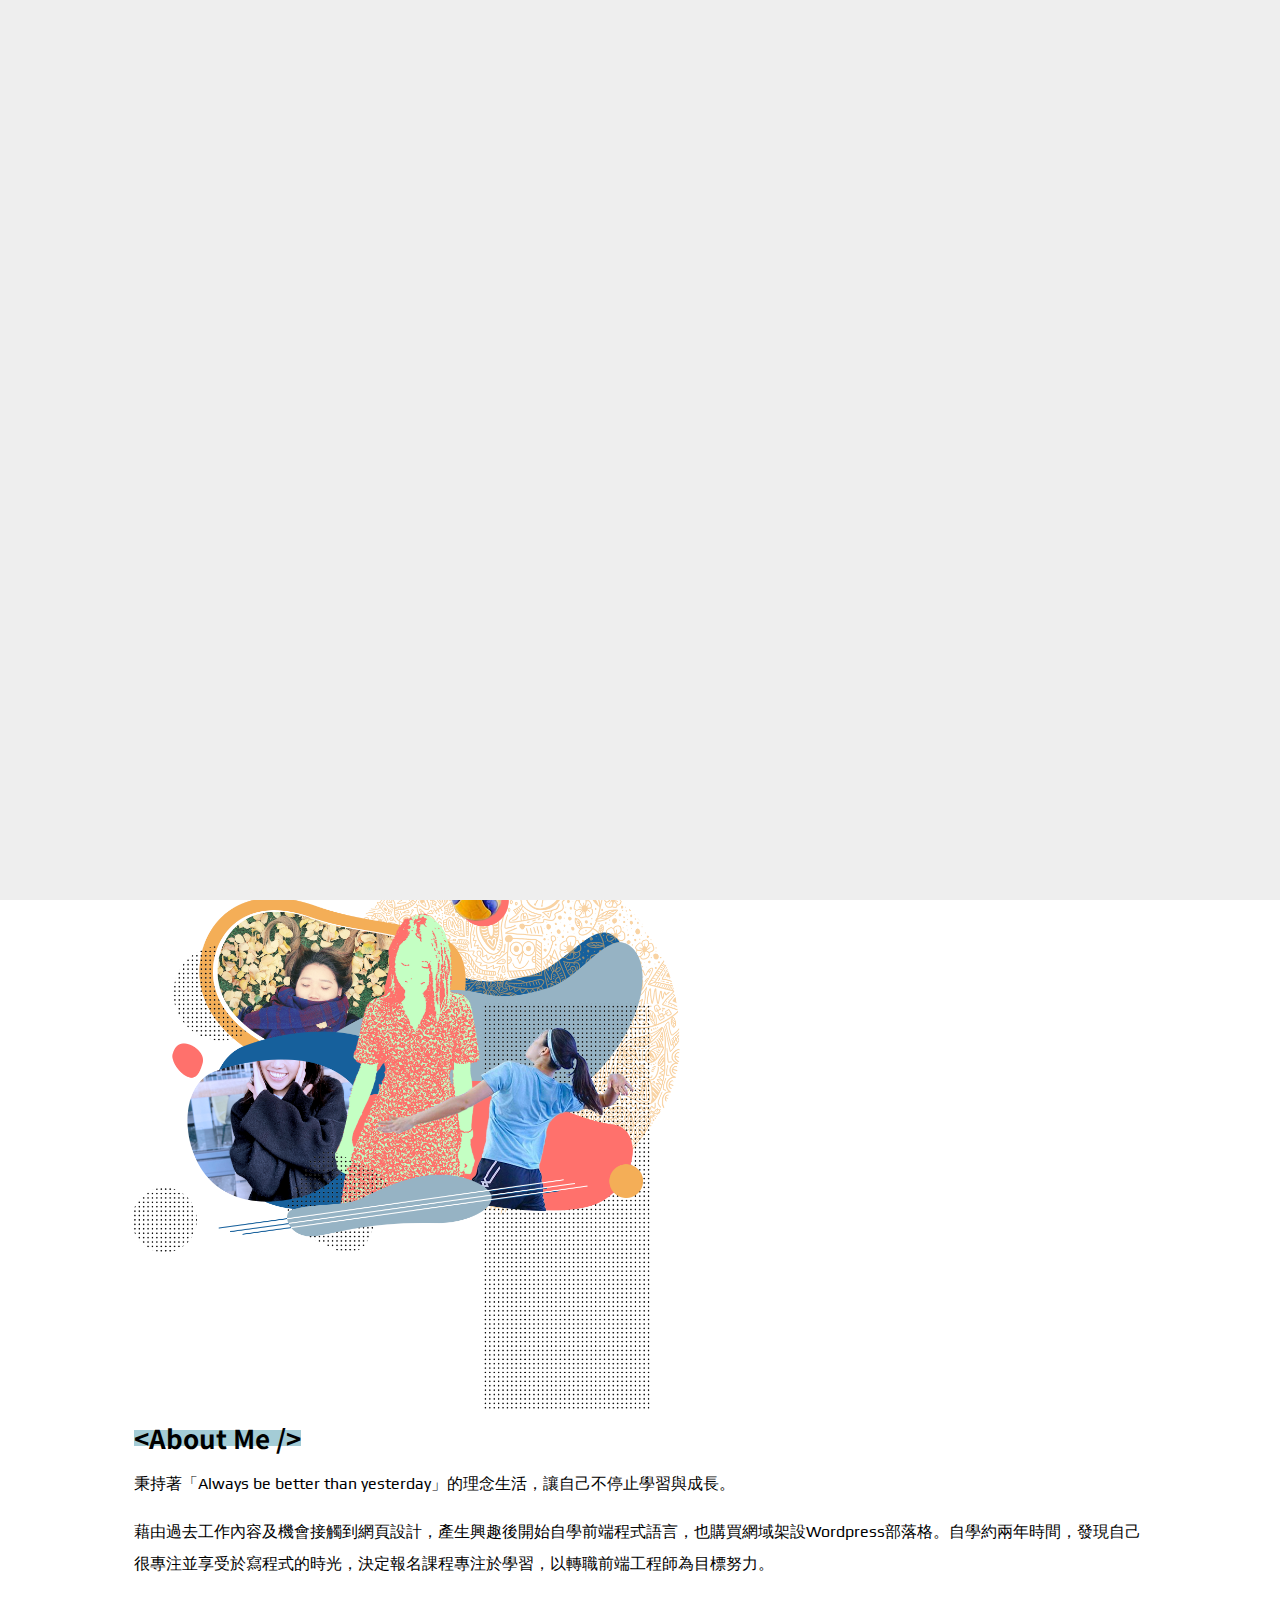
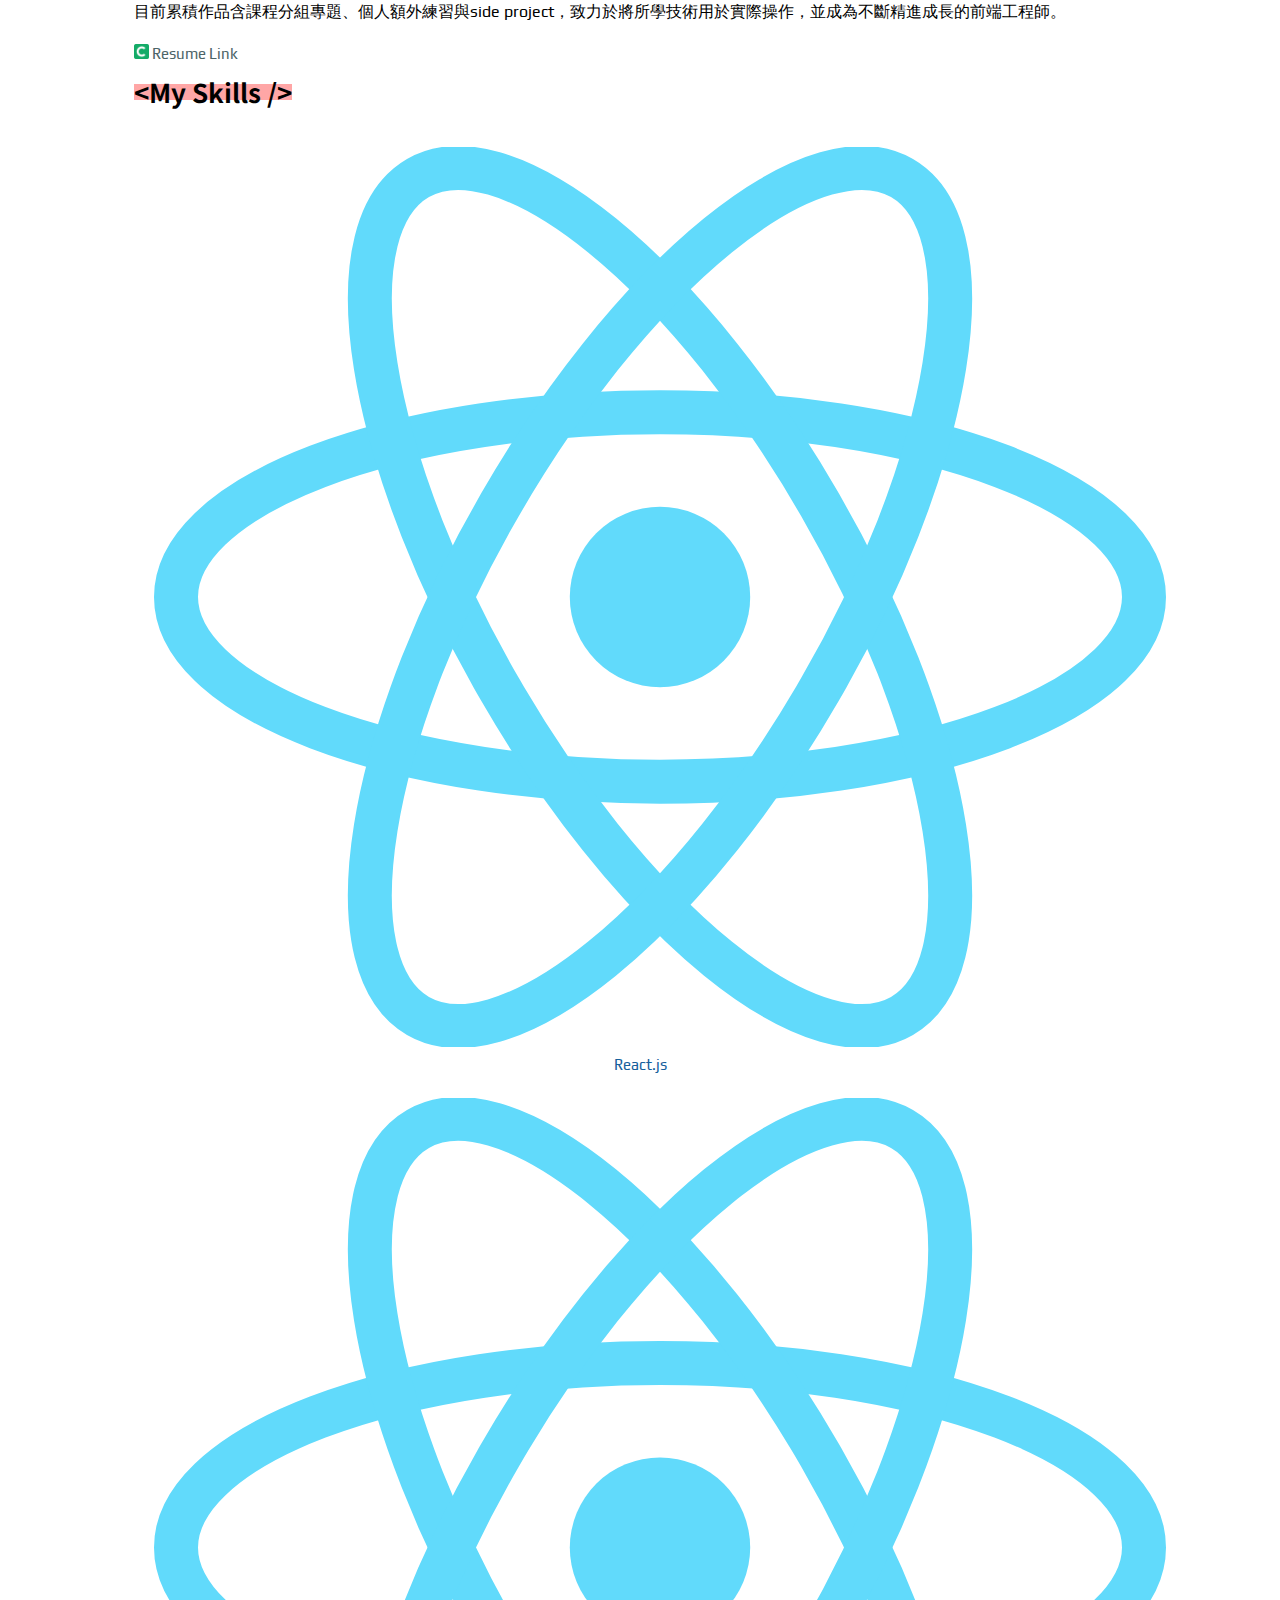
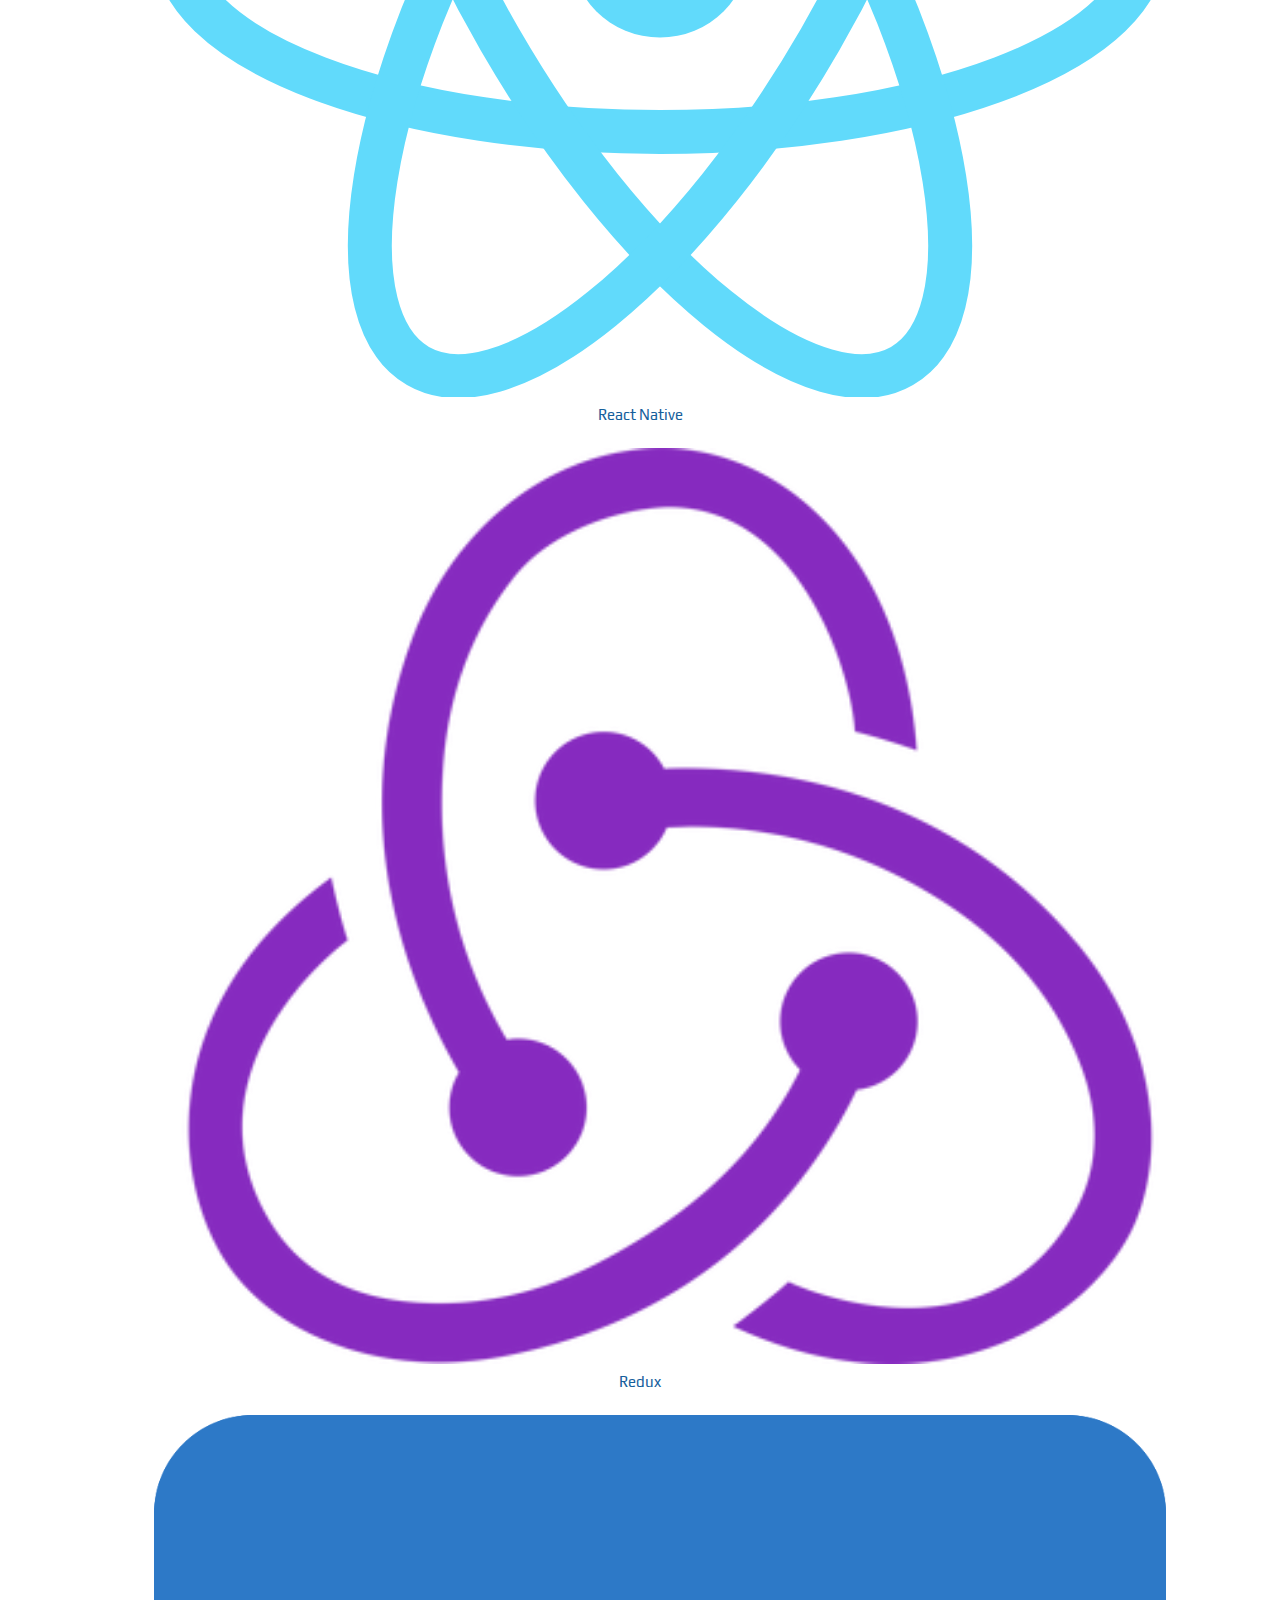
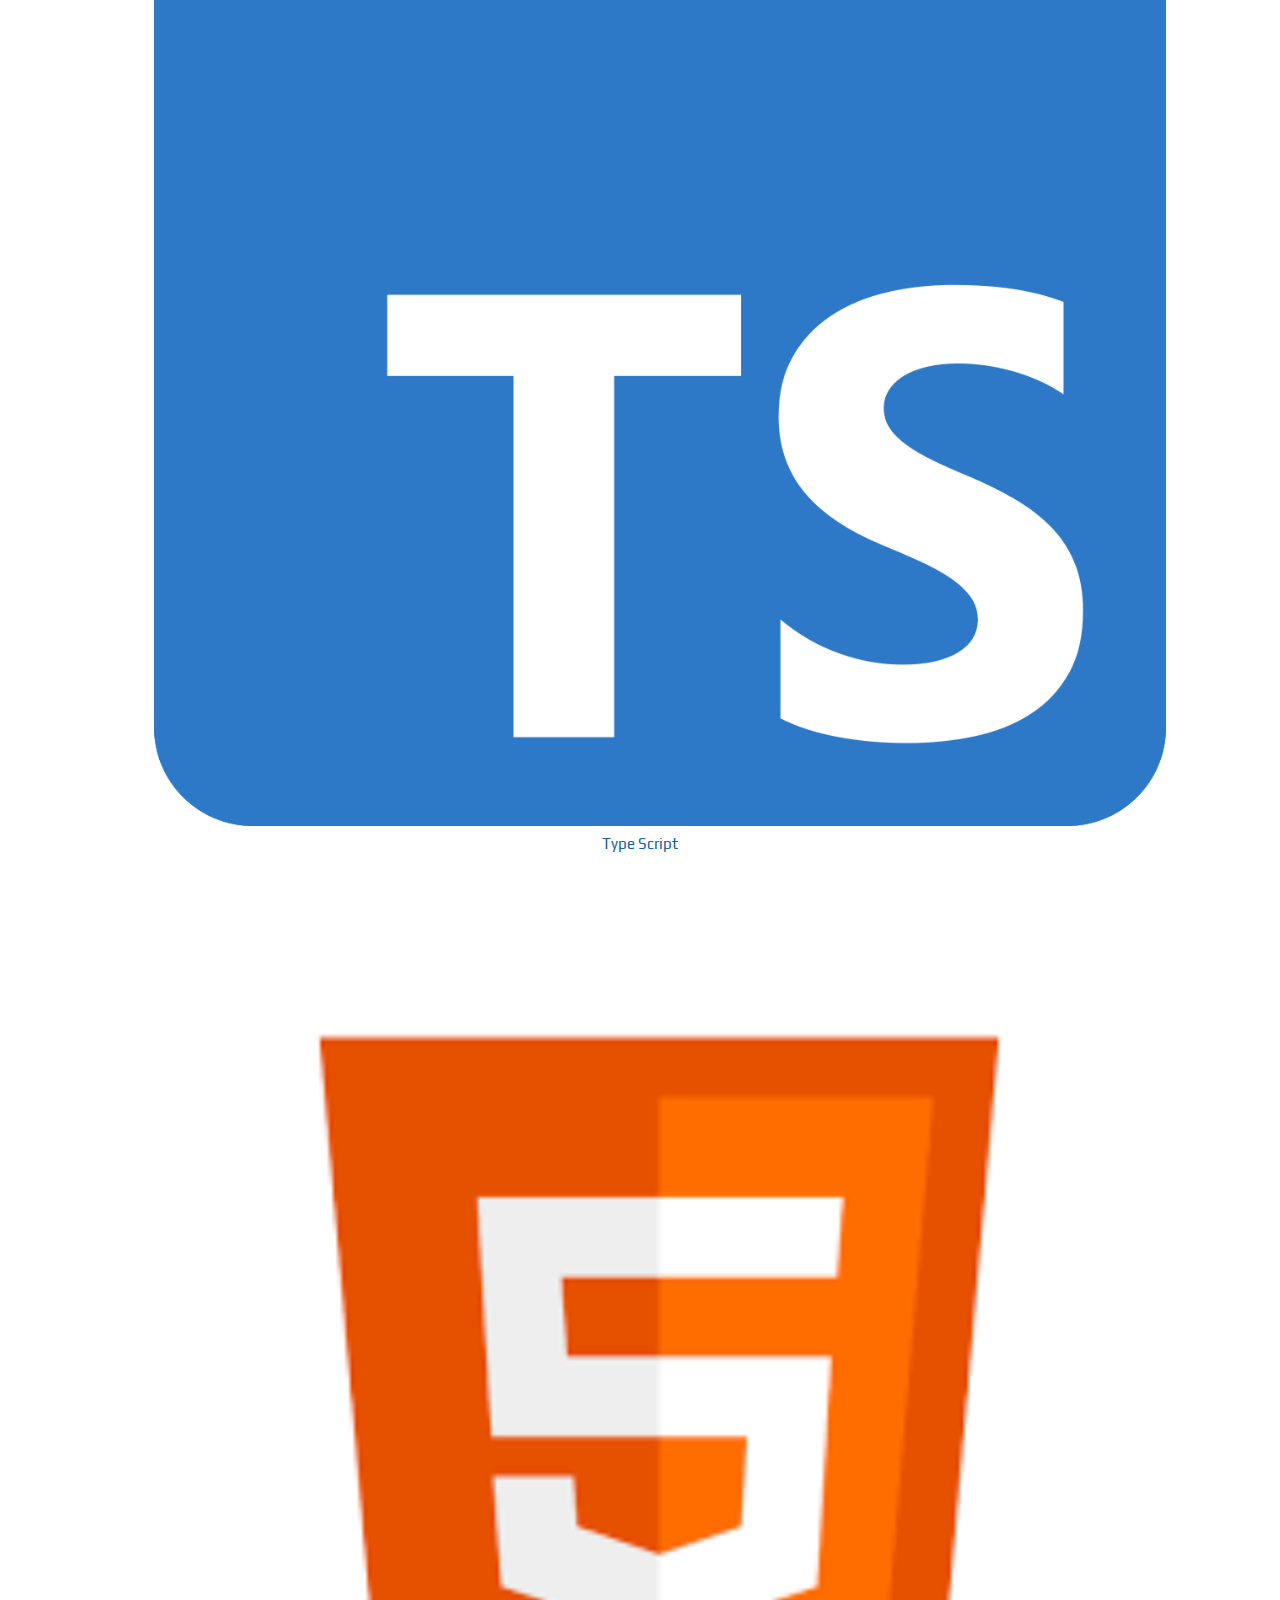
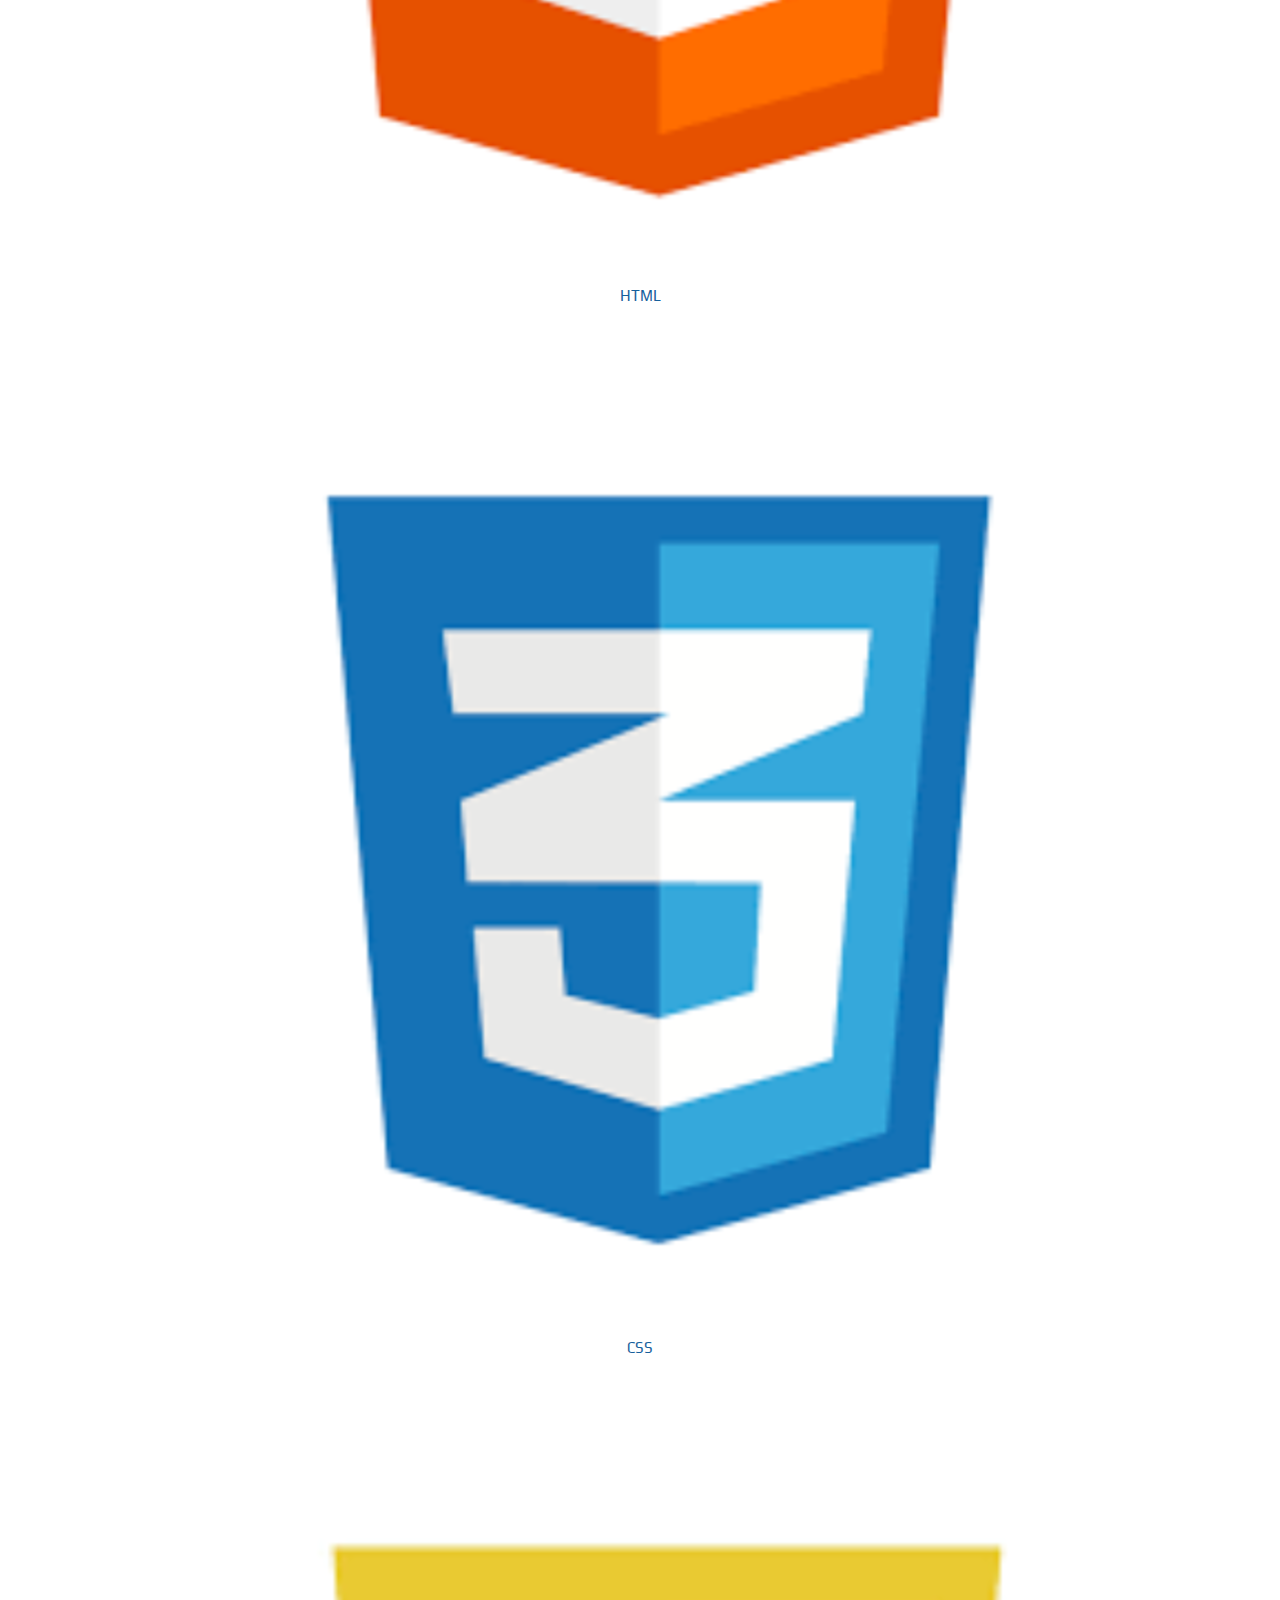
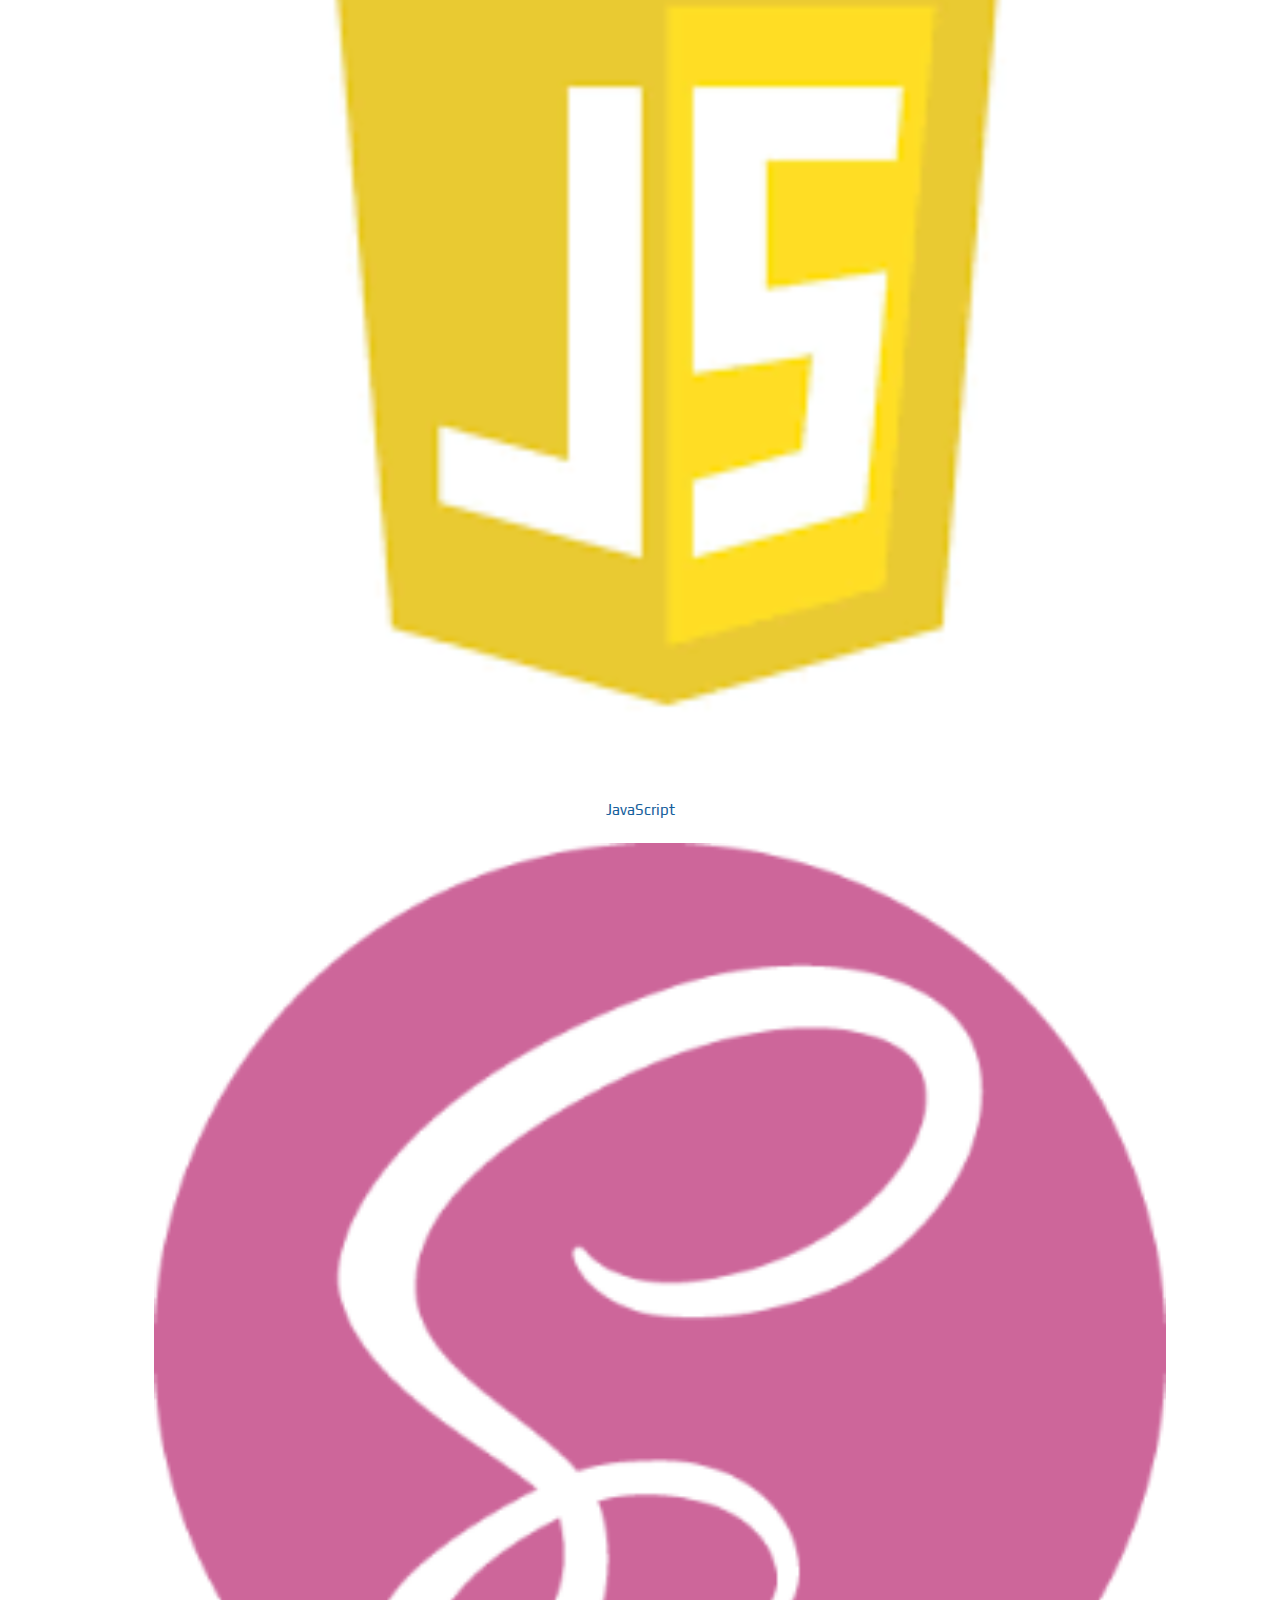
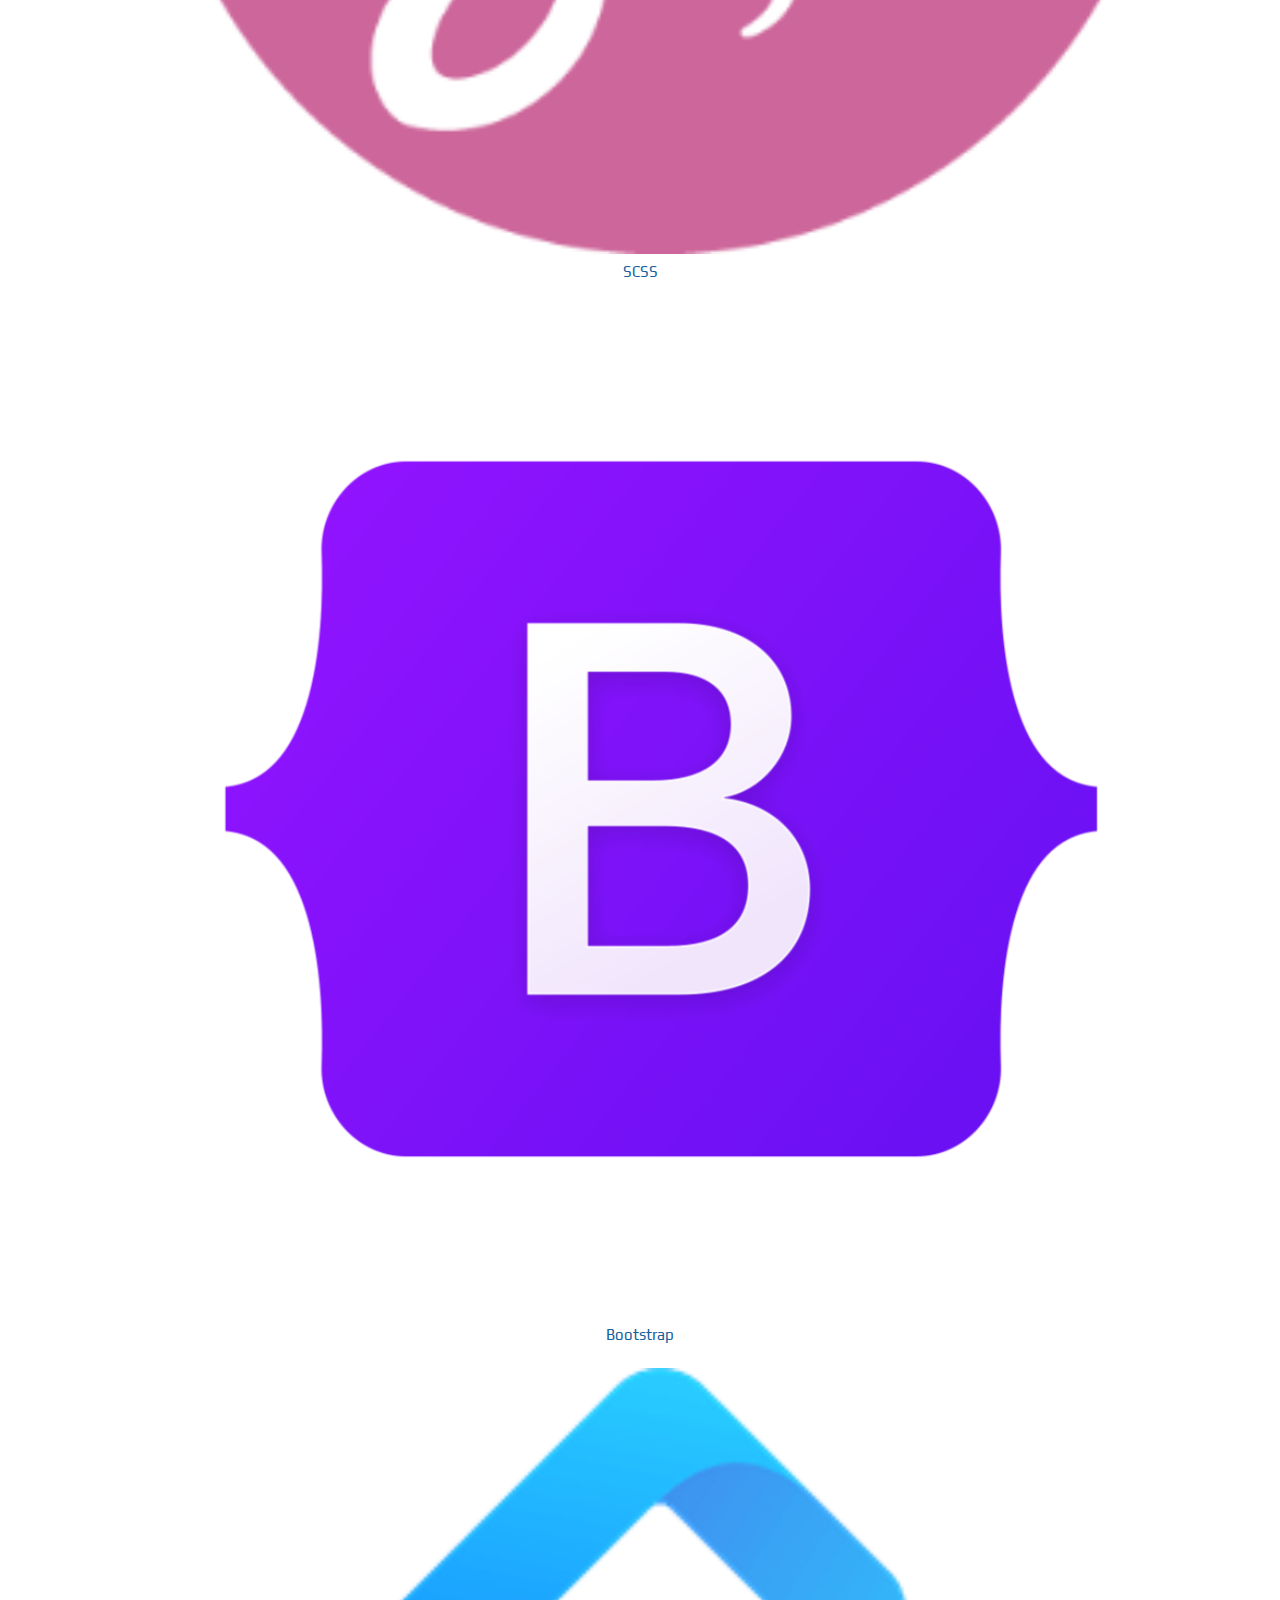
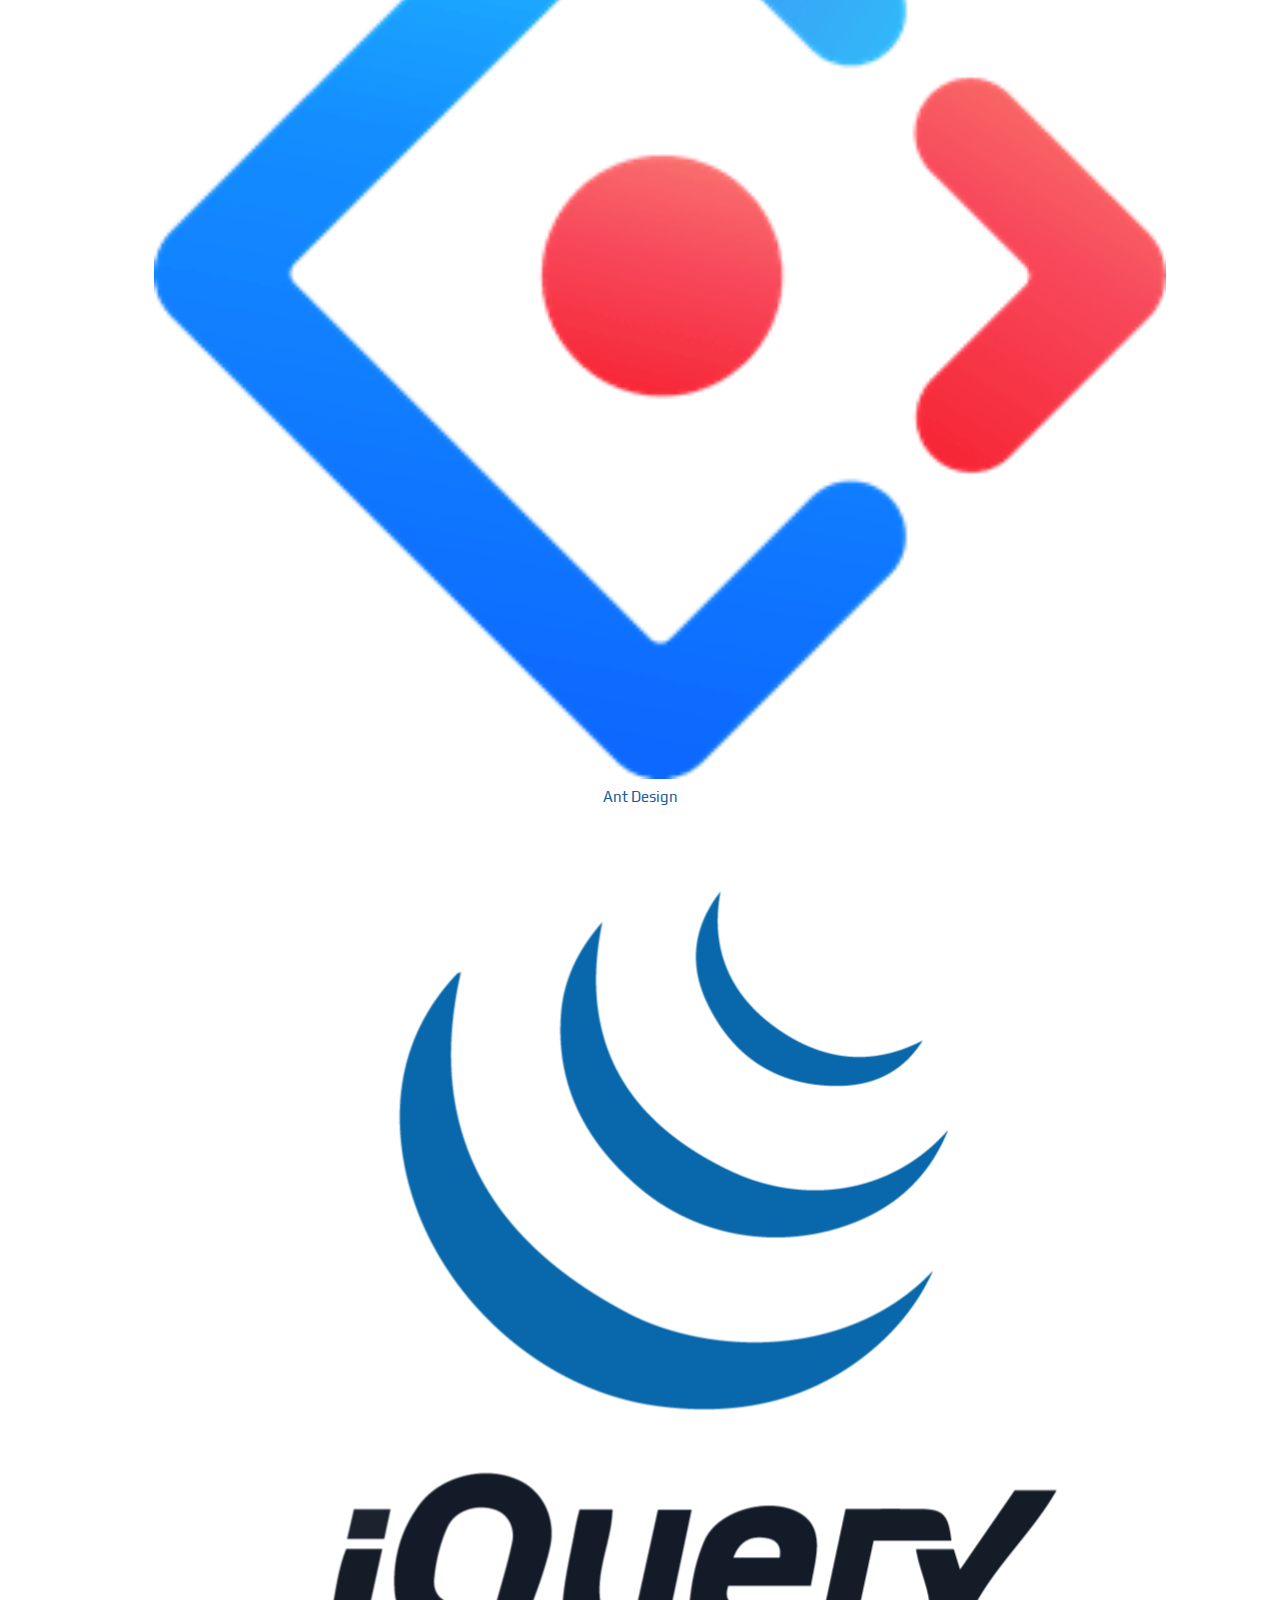
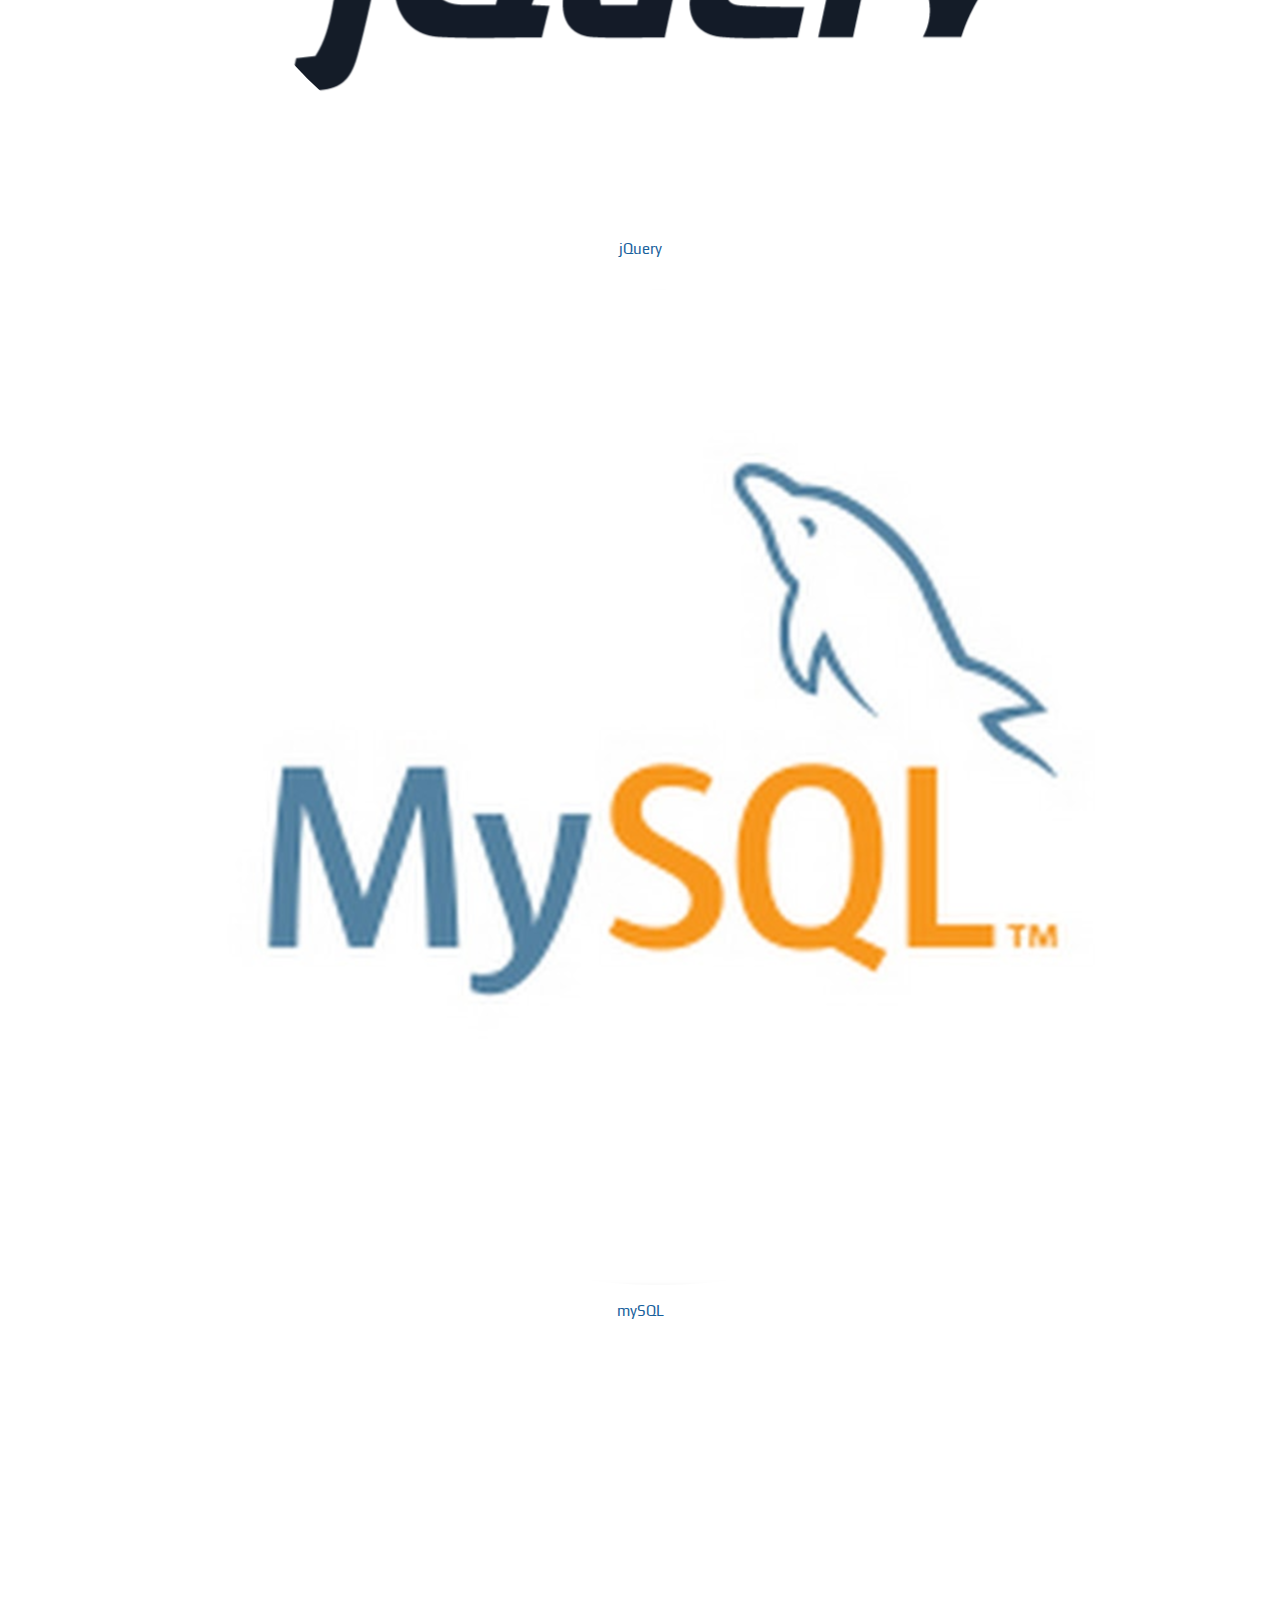
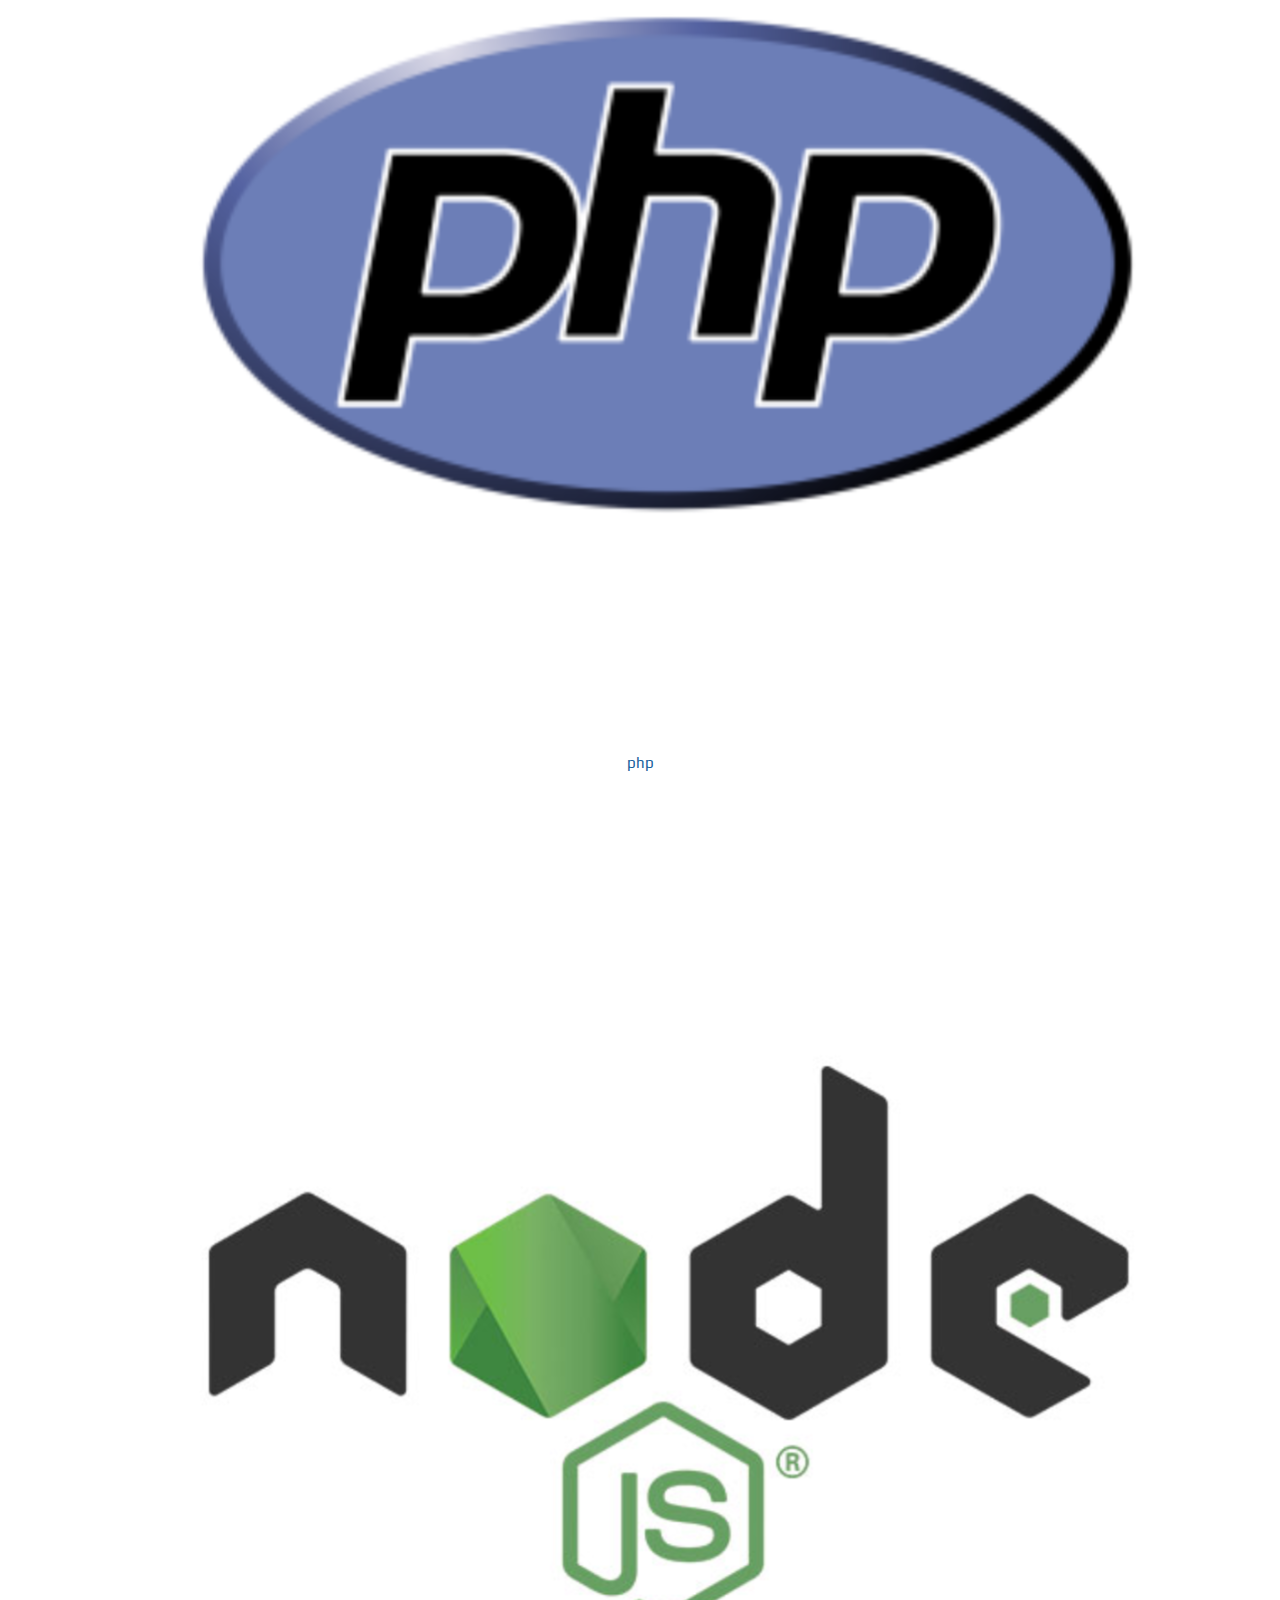
==== commit 95473f64: "loading" ====
--- a/index.html
+++ b/index.html
@@ -30,44 +30,20 @@
 <body>
     <div class="container">
         <!-- loading -->
-        <!-- <div id="loading" class="loading-layer">
+        <div id="loading" class="loading-layer">
             <div class="loading-img">
-                <svg
-                    version="1.1"
-                    xmlns="http://www.w3.org/2000/svg"
-                    xmlns:xlink="http://www.w3.org/1999/xlink"
-                    x="0px"
-                    y="0px"
-                    width="100px"
-                    height="100px"
-                    viewBox="0 0 85.039 85.04"
-                    enable-background="new 0 0 85.039 85.04"
-                    xml:space="preserve"
-                >
-                    <path
-                        id="cmlogo"
-                        fill="none"
-                        stroke="#354F53"
-                        stroke-width="5"
-                        stroke-linecap="round"
-                        stroke-miterlimit="10"
-                        d="M
-                        60.711,9.389 9.433,9.389 9.433,75.65 75.606,75.65 	"
-                    />
-                    <path
-                        id="cmlogo2"
-                        fill="none"
-                        stroke="#354F53"
-                        stroke-width="5"
-                        stroke-linecap="round"
-                        stroke-linejoin="round"
-                        stroke-miterlimit="10"
-                        d="M
-                        10.039,9.434 43.108,75.65 43.152,9.434 75.606,75.65 "
-                    />
+                <svg version="1.1" xmlns="http://www.w3.org/2000/svg" xmlns:xlink="http://www.w3.org/1999/xlink" x="0px"
+                    y="0px" width="100px" height="100px" viewBox="0 0 85.039 85.04"
+                    enable-background="new 0 0 85.039 85.04" xml:space="preserve">
+                    <path id="cmlogo" fill="none" stroke="#354F53" stroke-width="5" stroke-linecap="round"
+                        stroke-miterlimit="10" d="M
+                        60.711,9.389 9.433,9.389 9.433,75.65 75.606,75.65 	" />
+                    <path id="cmlogo2" fill="none" stroke="#354F53" stroke-width="5" stroke-linecap="round"
+                        stroke-linejoin="round" stroke-miterlimit="10" d="M
+                        10.039,9.434 43.108,75.65 43.152,9.434 75.606,75.65 " />
                 </svg>
             </div>
-        </div> -->
+        </div>
         <!-- nav -->
         <nav class="navbar navbar-expand-lg navbar-light bg-light fixed-top shadow-sm">
             <div class="container-fluid">
